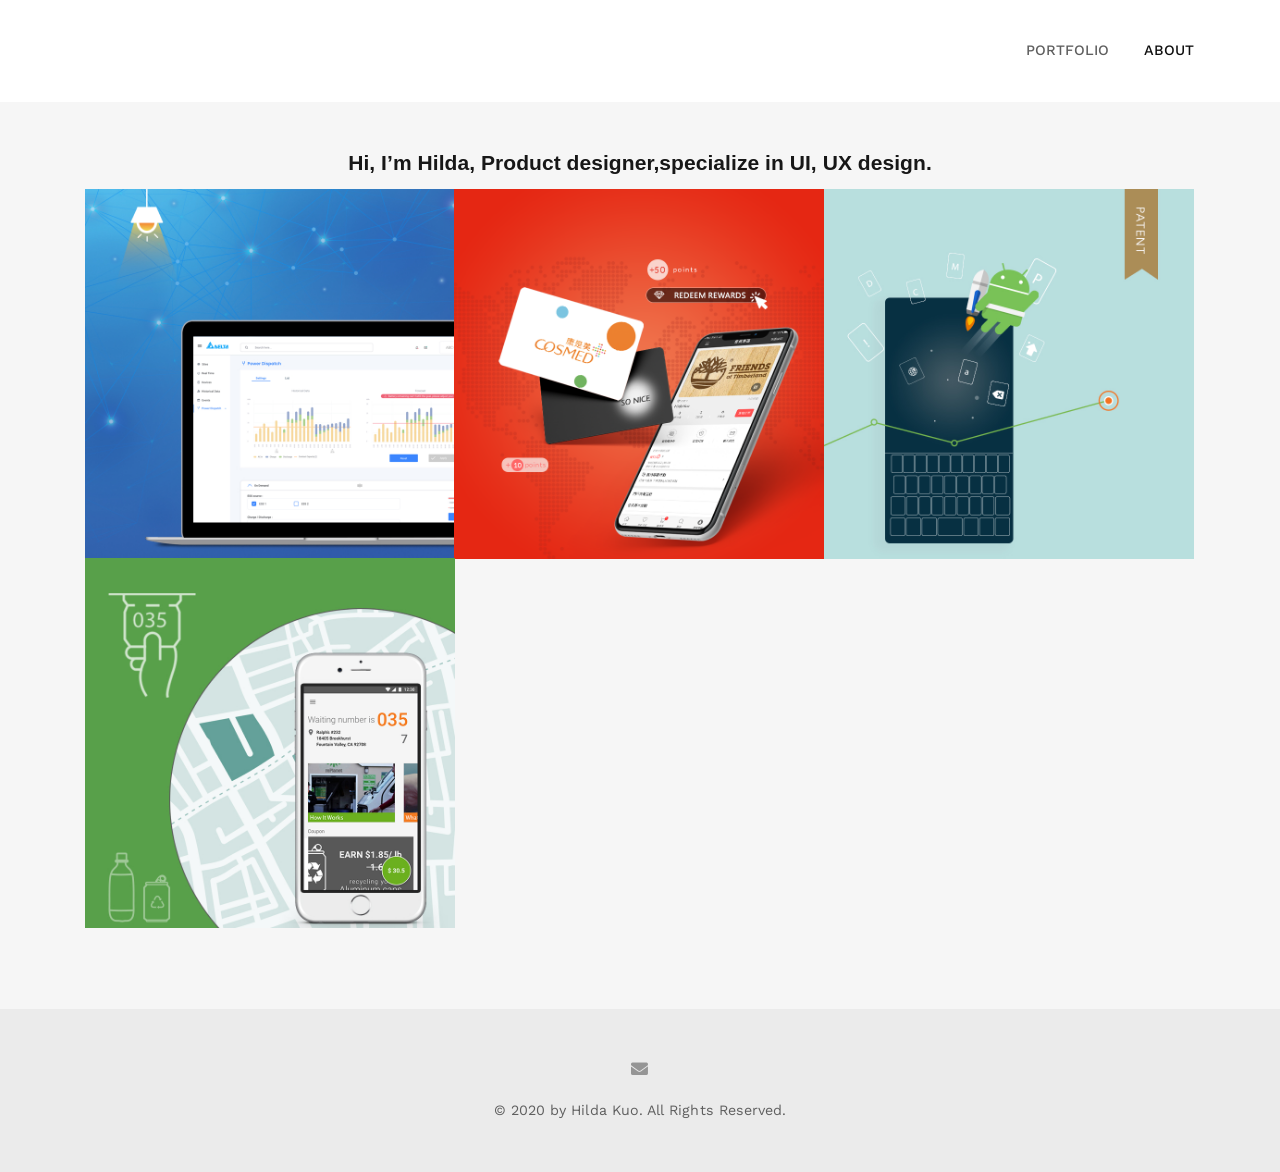
==== index.html @ 78ef5571 "updated" ====
<!DOCTYPE html>
<html lang="en">

<head>
    <meta charset="utf-8">
    <meta http-equiv="X-UA-Compatible" content="IE=edge">

<script data-ad-client="ca-pub-7846995763017431" async src="https://pagead2.googlesyndication.com/pagead/js/adsbygoogle.js"></script>

<title>Product Designer | HildaKuo</title>

    <meta name="keywords" content="portfolio, Design, UX, UI, Product">
    <meta name="author" content="nK">

 

    <meta name="viewport" content="width=device-width, initial-scale=1">

    <!-- START: Styles -->

    <!-- Google Fonts -->
    <link href="https://fonts.googleapis.com/css?family=Playfair+Display:400,400i,700,700i%7cWork+Sans:400,500,700" rel="stylesheet" type="text/css">
    
    <link rel="stylesheet" href="assets/css/combined.css">
<link rel="stylesheet" href="../assets/css/fontawesome/css/all.min.css">
    <!-- END: Styles -->
    <!-- Global site tag (gtag.js) - Google Analytics -->
<script async src="https://www.googletagmanager.com/gtag/js?id=G-35BEG2V17N"></script>
<script>
  window.dataLayer = window.dataLayer || [];
  function gtag(){dataLayer.push(arguments);}
  gtag('js', new Date());

  gtag('config', 'G-35BEG2V17N');
</script>

<script data-ad-client="ca-pub-7846995763017431" async src="https://pagead2.googlesyndication.com/pagead/js/adsbygoogle.js"></script>

</head>



<body>




    <header class="nk-header nk-header-opaque">
        <!--START: Navbar -->
  <nav class="nk-navbar nk-navbar-top">
    <div class="container">
      <div class="nk-nav-table"> <a href="../index.html" class="nk-nav-logo"> <img src="../assets/images/logo-light.svg" alt="" width="85" class="nk-nav-logo-onscroll"> 
        <!--   <img src="assets/images/logo.svg" alt="" width="85"> --> 
        </a>
        <ul class="nk-nav nk-nav-right hidden-md-down" data-nav-mobile="#nk-nav-mobile">
          <li> <a href="../index.html">PORTFOLIO</a> </li>
          <li class="active"> <a href="../about.html">ABOUT</a> </li>
        </ul>
        <ul class="nk-nav nk-nav-right nk-nav-icons">
          <li class="single-icon hidden-lg-up"> <a href="#" class="nk-navbar-full-toggle"> <span class="nk-icon-burger"> <span class="nk-t-1"></span> <span class="nk-t-2"></span> <span class="nk-t-3"></span> </span> </a> </li>
        </ul>
      </div>
    </div>
  </nav>
  <!-- END: Navbar --> 

    </header>




    <!--
    START: Navbar Mobile
-->
    <nav class="nk-navbar nk-navbar-full nk-navbar-align-center" id="nk-nav-mobile">
        <div class="nk-navbar-bg">
            <div class="bg-image" style="background-image: url('assets/images/bg-menu.jpg')"></div>
        </div>
        <div class="nk-nav-table">
            <div class="nk-nav-row">
                <div class="container">
                    <div class="nk-nav-header">

                        <div class="nk-nav-logo">
                            <a href="index.html" class="nk-nav-logo">
                                <img src="assets/images/logo-light.svg" alt="" width="85">
                            </a>
                        </div>

                        <div class="nk-nav-close nk-navbar-full-toggle">
                            <span class="nk-icon-close"></span>
                        </div>
                    </div>
                </div>
            </div>
            <div class="nk-nav-row-full nk-nav-row">
                <div class="nano">
                    <div class="nano-content">
                        <div class="nk-nav-table">
                            <div class="nk-nav-row nk-nav-row-full nk-nav-row-center nk-navbar-mobile-content">
                                <ul class="nk-nav">
                                    <!-- Here will be inserted menu from [data-mobile-menu="#nk-nav-mobile"] -->
                                </ul>
                            </div>
                        </div>
                    </div>
                </div>
            </div>
            <div class="nk-nav-row">
                <div class="container">
                    <div class="nk-nav-social">
                        <ul>
                           <li><a href="mailto:KuoHilda@gmail.com"><i class="fa fa-envelope"></i></a></li>
                        </ul>
                    </div>
                </div>
            </div>
        </div>
    </nav>
    <!-- END: Navbar Mobile -->


    <div class="nk-main">
		<div class="container">
            <!-- START: Filter 
   <div class="nk-pagination nk-pagination-nobg nk-pagination-center"> <a href="#nk-toggle-filter"> <span class="nk-icon-squares"></span> </a> </div>
    <ul class="nk-isotope-filter">
      <li class="active" data-filter="*">All</li>
      <li data-filter="UX">UX,UI</li>
      <li data-filter="Graphic">Graphic Design</li>
 
    </ul>
    END: Filter -->
			
			
    <br><br>
	<h4 class="align-center">Hi, I’m Hilda, Product designer,specialize in UI, UX design.</h4>
    <div class="nk-portfolio-list nk-isotope nk-isotope-3-cols">
      <div class="nk-isotope-item" data-filter="UX">
        <div class="nk-portfolio-item nk-portfolio-item-square nk-portfolio-item-info-style-1"> <a href="../ems.html" class="nk-portfolio-item-link"></a>
          <div class="nk-portfolio-item-image">
            <div style="background-image: url('assets/images/portfolio-7-sm.jpg');"></div>
          </div>
          <div class="nk-portfolio-item-info nk-portfolio-item-info-center text-xs-center">
            <div>
              <h2 class="portfolio-item-title h3">Energy Management System</h2>
              <div class="portfolio-item-category">UX, UI DESIGN</div>
            </div>
          </div>
        </div>
      </div>
      
    
                <div class="nk-isotope-item" data-filter="UX,UI">
                    <div class="nk-portfolio-item nk-portfolio-item-square nk-portfolio-item-info-style-1">
                        <a href="loyalty_program.html" class="nk-portfolio-item-link"></a>
                        <div class="nk-portfolio-item-image">
                            <div style="background-image: url('assets/images/LoyaltyProgram.png');"></div>
                        </div>
                        <div class="nk-portfolio-item-info nk-portfolio-item-info-center text-xs-center">
                            <div>
                                <h2 class="portfolio-item-title h3">Loyalty Program</h2>
                                <div class="portfolio-item-category">UX, UI DESIGN</div>
                            </div>
                        </div>
                    </div>
                </div>
      
      <!-- 
				<div class="nk-isotope-item" data-filter="Branding">
                    <div class="nk-portfolio-item nk-portfolio-item-square nk-portfolio-item-info-style-1">
                        <a href="portfolio-single.html" class="nk-portfolio-item-link"></a>
                        <div class="nk-portfolio-item-image">
                            <div style="background-image: url('assets/images/portfolio-5-sm.jpg');"></div>
                        </div>
                        <div class="nk-portfolio-item-info nk-portfolio-item-info-center text-xs-center">
                            <div>
                                <h2 class="portfolio-item-title h3">Minimal Bag</h2>
                                <div class="portfolio-item-category">Branding</div>
                            </div>
                        </div>
                    </div>
                </div>

--> 
      
      <!--
                <div class="nk-isotope-item" data-filter="Branding">
                    <div class="nk-portfolio-item nk-portfolio-item-square nk-portfolio-item-info-style-1">
                        <a href="portfolio-single.html" class="nk-portfolio-item-link"></a>
                        <div class="nk-portfolio-item-image">
                            <div style="background-image: url('assets/images/portfolio-2-sm.jpg');"></div>
                        </div>
                        <div class="nk-portfolio-item-info nk-portfolio-item-info-center text-xs-center">
                            <div>
                                <h2 class="portfolio-item-title h3">Business Card</h2>
                                <div class="portfolio-item-category">Branding</div>
                            </div>
                        </div>
                    </div>
                </div>

-->
      
      <div class="nk-isotope-item" data-filter="UX,UI">
        <div class="nk-portfolio-item nk-portfolio-item-square nk-portfolio-item-info-style-1"> <a href="../input.html" class="nk-portfolio-item-link"></a>
          <div class="nk-portfolio-item-image">
            <div style="background-image: url('assets/images/portfolio-9-sm.jpg');"></div>
          </div>
          <div class="nk-portfolio-item-info nk-portfolio-item-info-center text-xs-center">
            <div>
              <h2 class="portfolio-item-title h3">Virtual Keyboard Enhancement</h2>
              <div class="portfolio-item-category">UX RESEARCH</div>
            </div>
          </div>
        </div>
      </div>
      
      
		
      <div class="nk-isotope-item" data-filter="UX,UI">
        <div class="nk-portfolio-item nk-portfolio-item-square nk-portfolio-item-info-style-1"> <a href="../recycle.html" class="nk-portfolio-item-link"></a>
          <div class="nk-portfolio-item-image">
            <div style="background-image: url('assets/images/portfolio-8-sm.jpg');"></div>
          </div>
          <div class="nk-portfolio-item-info nk-portfolio-item-info-center text-xs-center">
            <div>
              <h2 class="portfolio-item-title h3">Recycling Experience Optimization</h2>
              <div class="portfolio-item-category">UX, UI Design</div>
            </div>
          </div>
        </div>
      </div>
		
		
      
     
                <div class="nk-isotope-item" data-filter="Graphic">
                    <div class="nk-portfolio-item nk-portfolio-item-square nk-portfolio-item-info-style-1">
                      
						<a href="emailmarketing.html" class="nk-portfolio-item-link"></a>
                        <div class="nk-portfolio-item-image">
                            <div style="background-image: url('assets/images/email_cover.png');"></div>
                        </div>
                        <div class="nk-portfolio-item-info nk-portfolio-item-info-center text-xs-center">
                            <div>
                            <h2 class="portfolio-item-title h3">Marketing</h2>
                             <div class="portfolio-item-category">e-mail Campaign</div>
                            </div>
                        </div>
                    </div>
                </div>

      
     
                <div class="nk-isotope-item" data-filter="Photography">
                    <div class="nk-portfolio-item nk-portfolio-item-square nk-portfolio-item-info-style-1">
                        <a href="homer.html" class="nk-portfolio-item-link"></a>
                        <div class="nk-portfolio-item-image">
                            <div style="background-image: url('assets/images/homer_cover.png');"></div>
                        </div>
                        <div class="nk-portfolio-item-info nk-portfolio-item-info-center text-xs-center">
                            <div>
                                <h2 class="portfolio-item-title h3">Printed Design</h2>
                                <div class="portfolio-item-category">Flyer Design</div>
                            </div>
                        </div>
                    </div>
                </div>
--> 
    </div>
    <div class="nk-gap-4"></div>
  </div>

	
        </div>





         <!--
    START: Footer
-->
        <footer class="nk-footer">


            <div class="nk-footer-cont">
                <div class="container text-xs-center">
                    <div class="nk-footer-social">
                        <ul>
                            <li><a href="mailto:KuoHilda@gmail.com"><i class="fa fa-envelope"></i></a></li>
                        </ul>
                    </div>

					
                    <div class="nk-footer-text">
                            <p>&copy; 2020 by Hilda Kuo. All Rights Reserved.  </p>
                    </div>
                </div>
            </div>
        </footer>
        <!-- END: Footer -->


    </div>




    <!-- START: Scripts -->

    <script src="assets/js/combined.js"></script>
    
    <!-- END: Scripts -->


</body>

</html>
---- assets/css/combined.css ----
@charset "UTF-8";
html {
  font-family: sans-serif;
  line-height: 1.15;
  -ms-text-size-adjust: 100%;
  -webkit-text-size-adjust: 100%
}
body {
  margin: 0
}
details, footer, header, main, menu, nav, section {
  display: block
}
progress, video {
  display: inline-block
}
progress {
  vertical-align: baseline
}
[hidden], template {
  display: none
}
a {
  background-color: transparent;
  -webkit-text-decoration-skip: objects
}
a:active, a:hover {
  outline-width: 0
}
b, strong {
  font-weight: inherit;
  font-weight: bolder
}
h1 {
  font-size: 2em;
  margin: .67em 0
}
img {
  border-style: none
}
svg:not(:root) {
  overflow: hidden
}
code {
  font-family: monospace, monospace;
  font-size: 1em
}
hr {
  box-sizing: content-box;
  height: 0;
  overflow: visible
}
button, input, optgroup, select, textarea {
  font: inherit;
  margin: 0
}
optgroup {
  font-weight: 700
}
button, input {
  overflow: visible
}
button, select {
  text-transform: none
}
[type=reset], [type=submit], button, html [type=button] {
  -webkit-appearance: button
}
[type=button]::-moz-focus-inner, [type=reset]::-moz-focus-inner, [type=submit]::-moz-focus-inner, button::-moz-focus-inner {
  border-style: none;
  padding: 0
}
[type=button]:-moz-focusring, [type=reset]:-moz-focusring, [type=submit]:-moz-focusring, button:-moz-focusring {
  outline: 1px dotted ButtonText
}
textarea {
  overflow: auto
}
[type=checkbox], [type=radio] {
  box-sizing: border-box;
  padding: 0
}
[type=number]::-webkit-inner-spin-button, [type=number]::-webkit-outer-spin-button {
  height: auto
}
[type=search] {
  -webkit-appearance: textfield;
  outline-offset: -2px
}
[type=search]::-webkit-search-cancel-button, [type=search]::-webkit-search-decoration {
  -webkit-appearance: none
}
::-webkit-input-placeholder {
  color: inherit;
  opacity: .54
}
::-webkit-file-upload-button {
  -webkit-appearance: button;
  font: inherit
}
@media print {
  *, :after, :before, :first-letter, blockquote:first-line, div:first-line, li:first-line, p:first-line {
    text-shadow: none !important;
    box-shadow: none !important
  }
  a, a:visited {
    text-decoration: underline
  }
  blockquote {
    border: 1px solid #999;
    page-break-inside: avoid
  }
  thead {
    display: table-header-group
  }
  img, tr {
    page-break-inside: avoid
  }
  h2, h3, p {
    orphans: 3;
    widows: 3
  }
  h2, h3 {
    page-break-after: avoid
  }
  .navbar {
    display: none
  }
  .tag {
    border: 1px solid #000
  }
  .table {
    border-collapse: collapse !important
  }
  .table td, .table th {
    background-color: #fff !important
  }
}
html {
  box-sizing: border-box
}
*, :after, :before {
  box-sizing: inherit
}
@-ms-viewport {
  width: device-width
}
html {
  font-size: 16px;
  -ms-overflow-style: scrollbar;
  -webkit-tap-highlight-color: transparent
}
body {
  font-family: -apple-system, BlinkMacSystemFont, Segoe UI, Roboto, Helvetica Neue, Arial, sans-serif;
  font-size: 1rem;
  font-weight: 400;
  line-height: 1.5;
  color: #373a3c;
  background-color: #fff
}
[tabindex="-1"]:focus {
  outline: 0 !important
}
h1, h2, h3, h4, h5, h6 {
  margin-top: 0;
  margin-bottom: .5rem
}
p {
  margin-top: 0
}
address, p {
  margin-bottom: 1rem
}
address {
  font-style: normal;
  line-height: inherit
}
ol, ul {
  margin-top: 0;
  margin-bottom: 1rem
}
ol ol, ol ul, ul ol, ul ul {
  margin-bottom: 0
}
dt {
  font-weight: 700
}
blockquote {
  margin: 0 0 1rem
}
a {
  color: #0275d8;
  text-decoration: none
}
a:focus, a:hover {
  color: #014c8c;
  text-decoration: underline
}
a:focus {
  outline: 5px auto -webkit-focus-ring-color;
  outline-offset: -2px
}
a:not([href]):not([tabindex]), a:not([href]):not([tabindex]):focus, a:not([href]):not([tabindex]):hover {
  color: inherit;
  text-decoration: none
}
a:not([href]):not([tabindex]):focus {
  outline: 0
}
img {
  vertical-align: middle
}
[role=button] {
  cursor: pointer
}
[role=button], a, area, button, input, label, select, textarea {
  -ms-touch-action: manipulation;
  touch-action: manipulation
}
table {
  border-collapse: collapse;
  background-color: transparent
}
caption {
  padding-top: .75rem;
  padding-bottom: .75rem;
  color: #818a91;
  caption-side: bottom
}
caption, th {
  text-align: left
}
label {
  display: inline-block;
  margin-bottom: .5rem
}
button:focus {
  outline: 1px dotted;
  outline: 5px auto -webkit-focus-ring-color
}
button, input, select, textarea {
  line-height: inherit
}
input[type=checkbox]:disabled, input[type=radio]:disabled {
  cursor: not-allowed
}
input[type=date], input[type=datetime-local], input[type=month], input[type=time] {
  -webkit-appearance: listbox
}
textarea {
  resize: vertical
}
input[type=search] {
  -webkit-appearance: none
}
[hidden] {
  display: none !important
}
.h1, .h2, .h3, .h4, .h5, .h6, h1, h2, h3, h4, h5, h6 {
  margin-bottom: .5rem;
  font-family: inherit;
  font-weight: 500;
  line-height: 1.1;
  color: inherit
}
.h1, h1 {
  font-size: 2.5rem
}
.h2, h2 {
  font-size: 2rem
}
.h3, h3 {
  font-size: 1.75rem
}
.h4, h4 {
  font-size: 1.5rem
}
.h5, h5 {
  font-size: 1.25rem
}
.h6, h6 {
  font-size: 1rem
}
.display-1 {
  font-size: 6rem;
  font-weight: 300
}
.display-2 {
  font-size: 5.5rem;
  font-weight: 300
}
.display-3 {
  font-size: 4.5rem;
  font-weight: 300
}
.display-4 {
  font-size: 0.5rem;
  font-weight: 150
}
hr {
  margin-top: 1rem;
  margin-bottom: 1rem;
  border: 0;
  border-top: 1px solid rgba(0, 0, 0, .1)
}
.list-inline {
  padding-left: 0;
  list-style: none
}
.list-inline-item {
  display: inline-block
}
.list-inline-item:not(:last-child) {
  margin-right: 5px
}
.blockquote {
  padding: .5rem 1rem;
  margin-bottom: 1rem;
  font-size: 1.25rem;
  border-left: .25rem solid #eceeef
}
.blockquote-footer {
  display: block;
  font-size: 80%;
  color: #818a91
}
.blockquote-footer:before {
  content: "\2014 \00A0"
}
.blockquote-reverse {
  padding-right: 1rem;
  padding-left: 0;
  text-align: right;
  border-right: .25rem solid #eceeef;
  border-left: 0
}
.blockquote-reverse .blockquote-footer:before {
  content: ""
}
.blockquote-reverse .blockquote-footer:after {
  content: "\00A0 \2014"
}
.carousel-inner > .carousel-item > a > img, .carousel-inner > .carousel-item > img, .img-fluid, .img-thumbnail {
  max-width: 100%;
  height: auto
}
.img-thumbnail {
  padding: .25rem;
  background-color: #fff;
  border: 1px solid #ddd;
  border-radius: .25rem;
  -webkit-transition: all .2s ease-in-out;
  transition: all .2s ease-in-out
}
code {
  font-family: Menlo, Monaco, Consolas, Liberation Mono, Courier New, monospace;
  padding: .2rem .4rem;
  font-size: 90%;
  color: #bd4147;
  background-color: #f7f7f9;
  border-radius: .25rem
}
.container {
  margin-left: auto;
  margin-right: auto;
  padding-right: 15px;
  padding-left: 15px
}
.container:after {
  content: "";
  display: table;
  clear: both
}
@media (min-width:576px) {
  .container {
    padding-right: 15px;
    padding-left: 15px
  }
}
@media (min-width:768px) {
  .container {
    padding-right: 15px;
    padding-left: 15px
  }
}
@media (min-width:992px) {
  .container {
    padding-right: 15px;
    padding-left: 15px
  }
}
@media (min-width:1200px) {
  .container {
    padding-right: 15px;
    padding-left: 15px
  }
}
@media (min-width:576px) {
  .container {
    width: 540px;
    max-width: 100%
  }
}
@media (min-width:768px) {
  .container {
    width: 720px;
    max-width: 100%
  }
}
@media (min-width:992px) {
  .container {
    width: 960px;
    max-width: 100%
  }
}
@media (min-width:1200px) {
  .container {
    width: 1140px;
    max-width: 100%
  }
}
.container-fluid {
  margin-left: auto;
  margin-right: auto;
  padding-right: 15px;
  padding-left: 15px
}
.container-fluid:after {
  content: "";
  display: table;
  clear: both
}
@media (min-width:576px) {
  .container-fluid {
    padding-right: 15px;
    padding-left: 15px
  }
}
@media (min-width:768px) {
  .container-fluid {
    padding-right: 15px;
    padding-left: 15px
  }
}
@media (min-width:992px) {
  .container-fluid {
    padding-right: 15px;
    padding-left: 15px
  }
}
@media (min-width:1200px) {
  .container-fluid {
    padding-right: 15px;
    padding-left: 15px
  }
}
.row {
  margin-right: -15px;
  margin-left: -15px
}
.row:after {
  content: "";
  display: table;
  clear: both
}
@media (min-width:576px) {
  .row {
    margin-right: -15px;
    margin-left: -15px
  }
}
@media (min-width:768px) {
  .row {
    margin-right: -15px;
    margin-left: -15px
  }
}
@media (min-width:992px) {
  .row {
    margin-right: -15px;
    margin-left: -15px
  }
}
@media (min-width:1200px) {
  .row {
    margin-right: -15px;
    margin-left: -15px
  }
}
.col-lg, .col-lg-1, .col-lg-2, .col-lg-3, .col-lg-4, .col-lg-5, .col-lg-6, .col-lg-7, .col-lg-8, .col-lg-9, .col-lg-10, .col-lg-11, .col-lg-12, .col-md, .col-md-1, .col-md-2, .col-md-3, .col-md-4, .col-md-5, .col-md-6, .col-md-7, .col-md-8, .col-md-9, .col-md-10, .col-md-11, .col-md-12, .col-sm, .col-sm-1, .col-sm-2, .col-sm-3, .col-sm-4, .col-sm-5, .col-sm-6, .col-sm-7, .col-sm-8, .col-sm-9, .col-sm-10, .col-sm-11, .col-sm-12, .col-xs, .col-xs-1, .col-xs-2, .col-xs-3, .col-xs-4, .col-xs-5, .col-xs-6, .col-xs-7, .col-xs-8, .col-xs-9, .col-xs-10, .col-xs-11, .col-xs-12 {
  position: relative;
  min-height: 1px;
  padding-right: 15px;
  padding-left: 15px
}
@media (min-width:576px) {
  .col-lg, .col-lg-1, .col-lg-2, .col-lg-3, .col-lg-4, .col-lg-5, .col-lg-6, .col-lg-7, .col-lg-8, .col-lg-9, .col-lg-10, .col-lg-11, .col-lg-12, .col-md, .col-md-1, .col-md-2, .col-md-3, .col-md-4, .col-md-5, .col-md-6, .col-md-7, .col-md-8, .col-md-9, .col-md-10, .col-md-11, .col-md-12, .col-sm, .col-sm-1, .col-sm-2, .col-sm-3, .col-sm-4, .col-sm-5, .col-sm-6, .col-sm-7, .col-sm-8, .col-sm-9, .col-sm-10, .col-sm-11, .col-sm-12, .col-xs, .col-xs-1, .col-xs-2, .col-xs-3, .col-xs-4, .col-xs-5, .col-xs-6, .col-xs-7, .col-xs-8, .col-xs-9, .col-xs-10, .col-xs-11, .col-xs-12 {
    padding-right: 15px;
    padding-left: 15px
  }
}
@media (min-width:768px) {
  .col-lg, .col-lg-1, .col-lg-2, .col-lg-3, .col-lg-4, .col-lg-5, .col-lg-6, .col-lg-7, .col-lg-8, .col-lg-9, .col-lg-10, .col-lg-11, .col-lg-12, .col-md, .col-md-1, .col-md-2, .col-md-3, .col-md-4, .col-md-5, .col-md-6, .col-md-7, .col-md-8, .col-md-9, .col-md-10, .col-md-11, .col-md-12, .col-sm, .col-sm-1, .col-sm-2, .col-sm-3, .col-sm-4, .col-sm-5, .col-sm-6, .col-sm-7, .col-sm-8, .col-sm-9, .col-sm-10, .col-sm-11, .col-sm-12, .col-xs, .col-xs-1, .col-xs-2, .col-xs-3, .col-xs-4, .col-xs-5, .col-xs-6, .col-xs-7, .col-xs-8, .col-xs-9, .col-xs-10, .col-xs-11, .col-xs-12 {
    padding-right: 15px;
    padding-left: 15px
  }
}
@media (min-width:992px) {
  .col-lg, .col-lg-1, .col-lg-2, .col-lg-3, .col-lg-4, .col-lg-5, .col-lg-6, .col-lg-7, .col-lg-8, .col-lg-9, .col-lg-10, .col-lg-11, .col-lg-12, .col-md, .col-md-1, .col-md-2, .col-md-3, .col-md-4, .col-md-5, .col-md-6, .col-md-7, .col-md-8, .col-md-9, .col-md-10, .col-md-11, .col-md-12, .col-sm, .col-sm-1, .col-sm-2, .col-sm-3, .col-sm-4, .col-sm-5, .col-sm-6, .col-sm-7, .col-sm-8, .col-sm-9, .col-sm-10, .col-sm-11, .col-sm-12, .col-xs, .col-xs-1, .col-xs-2, .col-xs-3, .col-xs-4, .col-xs-5, .col-xs-6, .col-xs-7, .col-xs-8, .col-xs-9, .col-xs-10, .col-xs-11, .col-xs-12 {
    padding-right: 15px;
    padding-left: 15px
  }
}
@media (min-width:1200px) {
  .col-lg, .col-lg-1, .col-lg-2, .col-lg-3, .col-lg-4, .col-lg-5, .col-lg-6, .col-lg-7, .col-lg-8, .col-lg-9, .col-lg-10, .col-lg-11, .col-lg-12, .col-md, .col-md-1, .col-md-2, .col-md-3, .col-md-4, .col-md-5, .col-md-6, .col-md-7, .col-md-8, .col-md-9, .col-md-10, .col-md-11, .col-md-12, .col-sm, .col-sm-1, .col-sm-2, .col-sm-3, .col-sm-4, .col-sm-5, .col-sm-6, .col-sm-7, .col-sm-8, .col-sm-9, .col-sm-10, .col-sm-11, .col-sm-12, .col-xs, .col-xs-1, .col-xs-2, .col-xs-3, .col-xs-4, .col-xs-5, .col-xs-6, .col-xs-7, .col-xs-8, .col-xs-9, .col-xs-10, .col-xs-11, .col-xs-12 {
    padding-right: 15px;
    padding-left: 15px
  }
}
.col-xs-1 {
  float: left;
  width: 8.333333%
}
.col-xs-2 {
  float: left;
  width: 16.666667%
}
.col-xs-3 {
  float: left;
  width: 25%
}
.col-xs-4 {
  float: left;
  width: 33.333333%
}
.col-xs-5 {
  float: left;
  width: 41.666667%
}
.col-xs-6 {
  float: left;
  width: 50%
}
.col-xs-7 {
  float: left;
  width: 58.333333%
}
.col-xs-8 {
  float: left;
  width: 66.666667%
}
.col-xs-9 {
  float: left;
  width: 75%
}
.col-xs-10 {
  float: left;
  width: 83.333333%
}
.col-xs-11 {
  float: left;
  width: 91.666667%
}
.col-xs-12 {
  float: left;
  width: 100%
}
.push-xs-0 {
  left: auto
}
.push-xs-1 {
  left: 8.333333%
}
.push-xs-2 {
  left: 16.666667%
}
.push-xs-3 {
  left: 25%
}
.push-xs-4 {
  left: 33.333333%
}
.push-xs-5 {
  left: 41.666667%
}
.push-xs-6 {
  left: 50%
}
.push-xs-7 {
  left: 58.333333%
}
.push-xs-8 {
  left: 66.666667%
}
.push-xs-9 {
  left: 75%
}
.push-xs-10 {
  left: 83.333333%
}
.push-xs-11 {
  left: 91.666667%
}
.push-xs-12 {
  left: 100%
}
.offset-xs-1 {
  margin-left: 8.333333%
}
.offset-xs-2 {
  margin-left: 16.666667%
}
.offset-xs-3 {
  margin-left: 25%
}
.offset-xs-4 {
  margin-left: 33.333333%
}
.offset-xs-5 {
  margin-left: 41.666667%
}
.offset-xs-6 {
  margin-left: 50%
}
.offset-xs-7 {
  margin-left: 58.333333%
}
.offset-xs-8 {
  margin-left: 66.666667%
}
.offset-xs-9 {
  margin-left: 75%
}
.offset-xs-10 {
  margin-left: 83.333333%
}
.offset-xs-11 {
  margin-left: 91.666667%
}
@media (min-width:576px) {
  .col-sm-1 {
    float: left;
    width: 8.333333%
  }
  .col-sm-2 {
    float: left;
    width: 16.666667%
  }
  .col-sm-3 {
    float: left;
    width: 25%
  }
  .col-sm-4 {
    float: left;
    width: 33.333333%
  }
  .col-sm-5 {
    float: left;
    width: 41.666667%
  }
  .col-sm-6 {
    float: left;
    width: 50%
  }
  .col-sm-7 {
    float: left;
    width: 58.333333%
  }
  .col-sm-8 {
    float: left;
    width: 66.666667%
  }
  .col-sm-9 {
    float: left;
    width: 75%
  }
  .col-sm-10 {
    float: left;
    width: 83.333333%
  }
  .col-sm-11 {
    float: left;
    width: 91.666667%
  }
  .col-sm-12 {
    float: left;
    width: 100%
  }
  .push-sm-0 {
    left: auto
  }
  .push-sm-1 {
    left: 8.333333%
  }
  .push-sm-2 {
    left: 16.666667%
  }
  .push-sm-3 {
    left: 25%
  }
  .push-sm-4 {
    left: 33.333333%
  }
  .push-sm-5 {
    left: 41.666667%
  }
  .push-sm-6 {
    left: 50%
  }
  .push-sm-7 {
    left: 58.333333%
  }
  .push-sm-8 {
    left: 66.666667%
  }
  .push-sm-9 {
    left: 75%
  }
  .push-sm-10 {
    left: 83.333333%
  }
  .push-sm-11 {
    left: 91.666667%
  }
  .push-sm-12 {
    left: 100%
  }
  .offset-sm-0 {
    margin-left: 0
  }
  .offset-sm-1 {
    margin-left: 8.333333%
  }
  .offset-sm-2 {
    margin-left: 16.666667%
  }
  .offset-sm-3 {
    margin-left: 25%
  }
  .offset-sm-4 {
    margin-left: 33.333333%
  }
  .offset-sm-5 {
    margin-left: 41.666667%
  }
  .offset-sm-6 {
    margin-left: 50%
  }
  .offset-sm-7 {
    margin-left: 58.333333%
  }
  .offset-sm-8 {
    margin-left: 66.666667%
  }
  .offset-sm-9 {
    margin-left: 75%
  }
  .offset-sm-10 {
    margin-left: 83.333333%
  }
  .offset-sm-11 {
    margin-left: 91.666667%
  }
}
@media (min-width:768px) {
  .col-md-1 {
    float: left;
    width: 8.333333%
  }
  .col-md-2 {
    float: left;
    width: 16.666667%
  }
  .col-md-3 {
    float: left;
    width: 25%
  }
  .col-md-4 {
    float: left;
    width: 33.333333%
  }
  .col-md-5 {
    float: left;
    width: 41.666667%
  }
  .col-md-6 {
    float: left;
    width: 50%
  }
  .col-md-7 {
    float: left;
    width: 58.333333%
  }
  .col-md-8 {
    float: left;
    width: 66.666667%
  }
  .col-md-9 {
    float: left;
    width: 75%
  }
  .col-md-10 {
    float: left;
    width: 83.333333%
  }
  .col-md-11 {
    float: left;
    width: 91.666667%
  }
  .col-md-12 {
    float: left;
    width: 100%
  }
  .push-md-0 {
    left: auto
  }
  .push-md-1 {
    left: 8.333333%
  }
  .push-md-2 {
    left: 16.666667%
  }
  .push-md-3 {
    left: 25%
  }
  .push-md-4 {
    left: 33.333333%
  }
  .push-md-5 {
    left: 41.666667%
  }
  .push-md-6 {
    left: 50%
  }
  .push-md-7 {
    left: 58.333333%
  }
  .push-md-8 {
    left: 66.666667%
  }
  .push-md-9 {
    left: 75%
  }
  .push-md-10 {
    left: 83.333333%
  }
  .push-md-11 {
    left: 91.666667%
  }
  .push-md-12 {
    left: 100%
  }
  .offset-md-0 {
    margin-left: 0
  }
  .offset-md-1 {
    margin-left: 8.333333%
  }
  .offset-md-2 {
    margin-left: 16.666667%
  }
  .offset-md-3 {
    margin-left: 25%
  }
  .offset-md-4 {
    margin-left: 33.333333%
  }
  .offset-md-5 {
    margin-left: 41.666667%
  }
  .offset-md-6 {
    margin-left: 50%
  }
  .offset-md-7 {
    margin-left: 58.333333%
  }
  .offset-md-8 {
    margin-left: 66.666667%
  }
  .offset-md-9 {
    margin-left: 75%
  }
  .offset-md-10 {
    margin-left: 83.333333%
  }
  .offset-md-11 {
    margin-left: 91.666667%
  }
}
@media (min-width:992px) {
  .col-lg-1 {
    float: left;
    width: 8.333333%
  }
  .col-lg-2 {
    float: left;
    width: 16.666667%
  }
  .col-lg-3 {
    float: left;
    width: 25%
  }
  .col-lg-4 {
    float: left;
    width: 33.333333%
  }
  .col-lg-5 {
    float: left;
    width: 41.666667%
  }
  .col-lg-6 {
    float: left;
    width: 50%
  }
  .col-lg-7 {
    float: left;
    width: 58.333333%
  }
  .col-lg-8 {
    float: left;
    width: 66.666667%
  }
  .col-lg-9 {
    float: left;
    width: 75%
  }
  .col-lg-10 {
    float: left;
    width: 83.333333%
  }
  .col-lg-11 {
    float: left;
    width: 91.666667%
  }
  .col-lg-12 {
    float: left;
    width: 100%
  }
  .push-lg-0 {
    left: auto
  }
  .push-lg-1 {
    left: 8.333333%
  }
  .push-lg-2 {
    left: 16.666667%
  }
  .push-lg-3 {
    left: 25%
  }
  .push-lg-4 {
    left: 33.333333%
  }
  .push-lg-5 {
    left: 41.666667%
  }
  .push-lg-6 {
    left: 50%
  }
  .push-lg-7 {
    left: 58.333333%
  }
  .push-lg-8 {
    left: 66.666667%
  }
  .push-lg-9 {
    left: 75%
  }
  .push-lg-10 {
    left: 83.333333%
  }
  .push-lg-11 {
    left: 91.666667%
  }
  .push-lg-12 {
    left: 100%
  }
  .offset-lg-0 {
    margin-left: 0
  }
  .offset-lg-1 {
    margin-left: 8.333333%
  }
  .offset-lg-2 {
    margin-left: 16.666667%
  }
  .offset-lg-3 {
    margin-left: 25%
  }
  .offset-lg-4 {
    margin-left: 33.333333%
  }
  .offset-lg-5 {
    margin-left: 41.666667%
  }
  .offset-lg-6 {
    margin-left: 50%
  }
  .offset-lg-7 {
    margin-left: 58.333333%
  }
  .offset-lg-8 {
    margin-left: 66.666667%
  }
  .offset-lg-9 {
    margin-left: 75%
  }
  .offset-lg-10 {
    margin-left: 83.333333%
  }
  .offset-lg-11 {
    margin-left: 91.666667%
  }
}
.table {
  width: 100%;
  max-width: 100%;
  margin-bottom: 1rem
}
.table td, .table th {
  padding: .75rem;
  vertical-align: top;
  border-top: 1px solid #eceeef
}
.table thead th {
  vertical-align: bottom;
  border-bottom: 2px solid #eceeef
}
.table tbody + tbody {
  border-top: 2px solid #eceeef
}
.table .table {
  background-color: #fff
}
.table-sm td, .table-sm th {
  padding: .3rem
}
.table-active, .table-active > td, .table-active > th, .table-hover .table-active:hover, .table-hover .table-active:hover > td, .table-hover .table-active:hover > th, .table-hover tbody tr:hover {
  background-color: rgba(0, 0, 0, .075)
}
.table-success, .table-success > td, .table-success > th {
  background-color: #dff0d8
}
.table-hover .table-success:hover, .table-hover .table-success:hover > td, .table-hover .table-success:hover > th {
  background-color: #d0e9c6
}
.table-info, .table-info > td, .table-info > th {
  background-color: #d9edf7
}
.table-hover .table-info:hover, .table-hover .table-info:hover > td, .table-hover .table-info:hover > th {
  background-color: #c4e3f3
}
.thead-default th {
  color: #55595c;
  background-color: #eceeef
}
.table-reflow thead {
  float: left
}
.table-reflow tbody {
  display: block;
  white-space: nowrap
}
.table-reflow td, .table-reflow th {
  border-top: 1px solid #eceeef;
  border-left: 1px solid #eceeef
}
.table-reflow td:last-child, .table-reflow th:last-child {
  border-right: 1px solid #eceeef
}
.table-reflow tbody:last-child tr:last-child td, .table-reflow tbody:last-child tr:last-child th, .table-reflow tfoot:last-child tr:last-child td, .table-reflow tfoot:last-child tr:last-child th, .table-reflow thead:last-child tr:last-child td, .table-reflow thead:last-child tr:last-child th {
  border-bottom: 1px solid #eceeef
}
.table-reflow tr {
  float: left
}
.table-reflow tr td, .table-reflow tr th {
  display: block !important;
  border: 1px solid #eceeef
}
.form-control {
  display: block;
  width: 100%;
  padding: .5rem .75rem;
  font-size: 1rem;
  line-height: 1.25;
  color: #55595c;
  background-color: #fff;
  background-image: none;
  background-clip: padding-box;
  border: 1px solid rgba(0, 0, 0, .15);
  border-radius: .25rem
}
.form-control::-ms-expand {
  background-color: transparent;
  border: 0
}
.form-control:focus {
  color: #55595c;
  background-color: #fff;
  border-color: #66afe9;
  outline: 0
}
.form-control::-webkit-input-placeholder {
  color: #999;
  opacity: 1
}
.form-control::-moz-placeholder {
  color: #999;
  opacity: 1
}
.form-control:-ms-input-placeholder {
  color: #999;
  opacity: 1
}
.form-control::placeholder {
  color: #999;
  opacity: 1
}
.form-control:disabled, .form-control[readonly] {
  background-color: #eceeef;
  opacity: 1
}
.form-control:disabled {
  cursor: not-allowed
}
select.form-control:not([size]):not([multiple]) {
  height: calc(2.5rem - 2px)
}
select.form-control:focus::-ms-value {
  color: #55595c;
  background-color: #fff
}
.form-control-file, .form-control-range {
  display: block
}
.col-form-label {
  padding-top: .5rem;
  padding-bottom: .5rem;
  margin-bottom: 0
}
.col-form-label-lg {
  padding-top: .75rem;
  padding-bottom: .75rem;
  font-size: 1.25rem
}
.col-form-label-sm {
  padding-top: .25rem;
  padding-bottom: .25rem;
  font-size: .875rem
}
.form-control-static {
  padding-top: .5rem;
  padding-bottom: .5rem;
  line-height: 1.25;
  border: solid transparent;
  border-width: 1px 0
}
.form-control-static.form-control-lg, .form-control-static.form-control-sm {
  padding-right: 0;
  padding-left: 0
}
.form-control-sm {
  padding: .25rem .5rem;
  font-size: .875rem;
  border-radius: .2rem
}
select.form-control-sm:not([size]):not([multiple]) {
  height: 1.8125rem
}
.form-control-lg {
  padding: .75rem 1.5rem;
  font-size: 1.25rem;
  border-radius: .3rem
}
select.form-control-lg:not([size]):not([multiple]) {
  height: 3.166667rem
}
.form-text {
  display: block;
  margin-top: .25rem
}
.form-check {
  position: relative;
  display: block;
  margin-bottom: .75rem
}
.form-check + .form-check {
  margin-top: -.25rem
}
.form-check.disabled .form-check-label {
  color: #818a91;
  cursor: not-allowed
}
.form-check-label {
  padding-left: 1.25rem;
  margin-bottom: 0;
  cursor: pointer
}
.form-check-input {
  position: absolute;
  margin-top: .25rem;
  margin-left: -1.25rem
}
.form-check-input:only-child {
  position: static
}
.form-check-inline {
  position: relative;
  display: inline-block;
  padding-left: 1.25rem;
  margin-bottom: 0;
  vertical-align: middle;
  cursor: pointer
}
.form-check-inline + .form-check-inline {
  margin-left: .75rem
}
.form-check-inline.disabled {
  color: #818a91;
  cursor: not-allowed
}
.form-control-success {
  padding-right: 2.25rem;
  background-repeat: no-repeat;
  background-position: center right .625rem;
  background-size: 1.25rem 1.25rem
}
.has-success .col-form-label, .has-success .form-check-inline, .has-success .form-check-label, .has-success .form-control-label {
  color: #5cb85c
}
.has-success .form-control {
  border-color: #5cb85c
}
.has-success .form-control-success {
  background-image: url("data:image/svg+xml;charset=utf8,%3Csvg xmlns='http://www.w3.org/2000/svg' viewBox='0 0 8 8'%3E%3Cpath fill='%235cb85c' d='M2.3 6.73L.6 4.53c-.4-1.04.46-1.4 1.1-.8l1.1 1.4 3.4-3.8c.6-.63 1.6-.27 1.2.7l-4 4.6c-.43.5-.8.4-1.1.1z'/%3E%3C/svg%3E")
}
@media (min-width:576px) {
  .form-inline .form-control {
    display: inline-block;
    width: auto;
    vertical-align: middle
  }
  .form-inline .form-control-static {
    display: inline-block
  }
  .form-inline .form-check, .form-inline .form-control-label {
    margin-bottom: 0;
    vertical-align: middle
  }
  .form-inline .form-check {
    display: inline-block;
    margin-top: 0
  }
  .form-inline .form-check-label {
    padding-left: 0
  }
  .form-inline .form-check-input {
    position: relative;
    margin-left: 0
  }
}
.btn {
  display: inline-block;
  font-weight: 400;
  line-height: 1.25;
  text-align: center;
  white-space: nowrap;
  vertical-align: middle;
  cursor: pointer;
  -webkit-user-select: none;
  -moz-user-select: none;
  -ms-user-select: none;
  user-select: none;
  border: 1px solid transparent;
  padding: .5rem 1rem;
  font-size: 1rem;
  border-radius: .25rem
}
.btn.active.focus, .btn.active:focus, .btn.focus, .btn:active.focus, .btn:active:focus, .btn:focus {
  outline: 5px auto -webkit-focus-ring-color;
  outline-offset: -2px
}
.btn.focus, .btn:focus, .btn:hover {
  text-decoration: none
}
.btn.active, .btn:active {
  background-image: none;
  outline: 0
}
.btn.disabled, .btn:disabled {
  cursor: not-allowed;
  opacity: .65
}
a.btn.disabled {
  pointer-events: none
}
.btn-info {
  color: #fff;
  background-color: #5bc0de;
  border-color: #5bc0de
}
.btn-info.focus, .btn-info:focus, .btn-info:hover {
  color: #fff;
  background-color: #31b0d5;
  border-color: #2aabd2
}
.btn-info.active, .btn-info:active, .open > .btn-info.dropdown-toggle {
  color: #fff;
  background-color: #31b0d5;
  border-color: #2aabd2;
  background-image: none
}
.btn-info.active.focus, .btn-info.active:focus, .btn-info.active:hover, .btn-info:active.focus, .btn-info:active:focus, .btn-info:active:hover, .open > .btn-info.dropdown-toggle.focus, .open > .btn-info.dropdown-toggle:focus, .open > .btn-info.dropdown-toggle:hover {
  color: #fff;
  background-color: #269abc;
  border-color: #1f7e9a
}
.btn-info.disabled.focus, .btn-info.disabled:focus, .btn-info.disabled:hover, .btn-info:disabled.focus, .btn-info:disabled:focus, .btn-info:disabled:hover {
  background-color: #5bc0de;
  border-color: #5bc0de
}
.btn-success {
  color: #fff;
  background-color: #5cb85c;
  border-color: #5cb85c
}
.btn-success.focus, .btn-success:focus, .btn-success:hover {
  color: #fff;
  background-color: #449d44;
  border-color: #419641
}
.btn-success.active, .btn-success:active, .open > .btn-success.dropdown-toggle {
  color: #fff;
  background-color: #449d44;
  border-color: #419641;
  background-image: none
}
.btn-success.active.focus, .btn-success.active:focus, .btn-success.active:hover, .btn-success:active.focus, .btn-success:active:focus, .btn-success:active:hover, .open > .btn-success.dropdown-toggle.focus, .open > .btn-success.dropdown-toggle:focus, .open > .btn-success.dropdown-toggle:hover {
  color: #fff;
  background-color: #398439;
  border-color: #2d672d
}
.btn-success.disabled.focus, .btn-success.disabled:focus, .btn-success.disabled:hover, .btn-success:disabled.focus, .btn-success:disabled:focus, .btn-success:disabled:hover {
  background-color: #5cb85c;
  border-color: #5cb85c
}
.btn-link {
  font-weight: 400;
  color: #0275d8;
  border-radius: 0
}
.btn-link, .btn-link.active, .btn-link:active, .btn-link:disabled {
  background-color: transparent
}
.btn-link, .btn-link:active, .btn-link:focus, .btn-link:hover {
  border-color: transparent
}
.btn-link:focus, .btn-link:hover {
  color: #014c8c;
  text-decoration: underline;
  background-color: transparent
}
.btn-link:disabled:focus, .btn-link:disabled:hover {
  color: #818a91;
  text-decoration: none
}
.btn-lg {
  padding: .75rem 1.5rem;
  font-size: 1.25rem;
  border-radius: .3rem
}
.btn-sm {
  padding: .25rem .5rem;
  font-size: .875rem;
  border-radius: .2rem
}
.btn-block {
  display: block;
  width: 100%
}
.btn-block + .btn-block {
  margin-top: .5rem
}
input[type=button].btn-block, input[type=reset].btn-block, input[type=submit].btn-block {
  width: 100%
}
.fade {
  opacity: 0;
  -webkit-transition: opacity .15s linear;
  transition: opacity .15s linear
}
.fade.active {
  opacity: 1
}
.collapse {
  display: none
}
.collapse.active {
  display: block
}
tr.collapse.active {
  display: table-row
}
tbody.collapse.active {
  display: table-row-group
}
.collapsing {
  height: 0;
  overflow: hidden;
  -webkit-transition-timing-function: ease;
  transition-timing-function: ease;
  -webkit-transition-duration: .35s;
  transition-duration: .35s;
  -webkit-transition-property: height;
  transition-property: height
}
.collapsing, .dropdown {
  position: relative
}
.dropdown-toggle:after {
  display: inline-block;
  width: 0;
  height: 0;
  margin-left: .3em;
  vertical-align: middle;
  content: "";
  border-top: .3em solid;
  border-right: .3em solid transparent;
  border-left: .3em solid transparent
}
.dropdown-toggle:focus {
  outline: 0
}
.dropdown-menu {
  position: absolute;
  top: 100%;
  left: 0;
  z-index: 1000;
  display: none;
  float: left;
  min-width: 10rem;
  padding: .5rem 0;
  margin: .125rem 0 0;
  font-size: 1rem;
  color: #373a3c;
  text-align: left;
  list-style: none;
  background-color: #fff;
  background-clip: padding-box;
  border: 1px solid rgba(0, 0, 0, .15);
  border-radius: .25rem
}
.dropdown-item {
  display: block;
  width: 100%;
  padding: 3px 1.5rem;
  clear: both;
  font-weight: 400;
  color: #373a3c;
  text-align: inherit;
  white-space: nowrap;
  background: 0 0;
  border: 0
}
.dropdown-item:focus, .dropdown-item:hover {
  color: #2b2d2f;
  text-decoration: none;
  background-color: #f5f5f5
}
.dropdown-item.active, .dropdown-item.active:focus, .dropdown-item.active:hover {
  color: #fff;
  text-decoration: none;
  background-color: #0275d8;
  outline: 0
}
.dropdown-item.disabled, .dropdown-item.disabled:focus, .dropdown-item.disabled:hover {
  color: #818a91
}
.dropdown-item.disabled:focus, .dropdown-item.disabled:hover {
  text-decoration: none;
  cursor: not-allowed;
  background-color: transparent;
  background-image: none;
  filter: "progid:DXImageTransform.Microsoft.gradient(enabled = false)"
}
.active > .dropdown-menu {
  display: block
}
.active > a {
  outline: 0
}
.dropdown-menu-right {
  right: 0;
  left: auto
}
.dropdown-menu-left {
  right: auto;
  left: 0
}
.dropdown-header {
  display: block;
  padding: .5rem 1.5rem;
  margin-bottom: 0;
  font-size: .875rem;
  color: #818a91;
  white-space: nowrap
}
.dropdown-backdrop {
  position: fixed;
  top: 0;
  right: 0;
  bottom: 0;
  left: 0;
  z-index: 990
}
.navbar-fixed-bottom .dropdown .dropdown-menu {
  top: auto;
  bottom: 100%;
  margin-bottom: .125rem
}
.btn + .dropdown-toggle-split {
  padding-right: .75rem;
  padding-left: .75rem
}
.btn + .dropdown-toggle-split:after {
  margin-left: 0
}
.btn-sm + .dropdown-toggle-split {
  padding-right: .375rem;
  padding-left: .375rem
}
.btn-lg + .dropdown-toggle-split {
  padding-right: 1.125rem;
  padding-left: 1.125rem
}
[data-toggle=buttons] > .btn input[type=checkbox], [data-toggle=buttons] > .btn input[type=radio] {
  position: absolute;
  clip: rect(0, 0, 0, 0);
  pointer-events: none
}
.nav {
  padding-left: 0;
  margin-bottom: 0;
  list-style: none
}
.nav-link {
  display: inline-block
}
.nav-link:focus, .nav-link:hover {
  text-decoration: none
}
.nav-link.disabled {
  color: #818a91
}
.nav-link.disabled, .nav-link.disabled:focus, .nav-link.disabled:hover {
  color: #818a91;
  cursor: not-allowed;
  background-color: transparent
}
.nav-inline .nav-item {
  display: inline-block
}
.nav-inline .nav-item + .nav-item, .nav-inline .nav-link + .nav-link {
  margin-left: 1rem
}
.tab-content > .tab-pane {
  display: none
}
.tab-content > .active {
  display: block
}
.navbar {
  position: relative;
  padding: .5rem 1rem
}
.navbar:after {
  content: "";
  display: table;
  clear: both
}
@media (min-width:576px) {
  .navbar {
    border-radius: .25rem
  }
}
.navbar-full {
  z-index: 1000
}
@media (min-width:576px) {
  .navbar-full {
    border-radius: 0
  }
}
.navbar-fixed-bottom, .navbar-fixed-top {
  position: fixed;
  right: 0;
  left: 0;
  z-index: 1030
}
@media (min-width:576px) {
  .navbar-fixed-bottom, .navbar-fixed-top {
    border-radius: 0
  }
}
.navbar-fixed-top {
  top: 0
}
.navbar-fixed-bottom {
  bottom: 0
}
.navbar-sticky-top {
  position: -webkit-sticky;
  position: sticky;
  top: 0;
  z-index: 1030;
  width: 100%
}
@media (min-width:576px) {
  .navbar-sticky-top {
    border-radius: 0
  }
}
.navbar-text {
  display: inline-block;
  padding-top: .425rem;
  padding-bottom: .425rem
}
.navbar-nav .nav-item {
  float: left
}
.navbar-nav .nav-link {
  display: block;
  padding-top: .425rem;
  padding-bottom: .425rem
}
.navbar-nav .nav-item + .nav-item, .navbar-nav .nav-link + .nav-link {
  margin-left: 1rem
}
.navbar-light .navbar-nav .nav-link {
  color: rgba(0, 0, 0, .5)
}
.navbar-light .navbar-nav .nav-link:focus, .navbar-light .navbar-nav .nav-link:hover {
  color: rgba(0, 0, 0, .7)
}
.navbar-light .navbar-nav .active > .nav-link, .navbar-light .navbar-nav .active > .nav-link:focus, .navbar-light .navbar-nav .active > .nav-link:hover, .navbar-light .navbar-nav .nav-link.active, .navbar-light .navbar-nav .nav-link.active:focus, .navbar-light .navbar-nav .nav-link.active:hover, .navbar-light .navbar-nav .nav-link.open, .navbar-light .navbar-nav .nav-link.open:focus, .navbar-light .navbar-nav .nav-link.open:hover, .navbar-light .navbar-nav .open > .nav-link, .navbar-light .navbar-nav .open > .nav-link:focus, .navbar-light .navbar-nav .open > .nav-link:hover {
  color: rgba(0, 0, 0, .9)
}
.carousel-control:focus, .carousel-control:hover {
  color: #fff;
  text-decoration: none;
  outline: 0;
  opacity: .9
}
.carousel-control .icon-next, .carousel-control .icon-prev {
  position: absolute;
  top: 50%;
  z-index: 5;
  display: inline-block;
  width: 20px;
  height: 20px;
  margin-top: -10px;
  font-family: serif;
  line-height: 1
}
.carousel-control .icon-prev {
  left: 50%;
  margin-left: -10px
}
.carousel-control .icon-next {
  right: 50%;
  margin-right: -10px
}
.carousel-control .icon-prev:before {
  content: "\2039"
}
.carousel-control .icon-next:before {
  content: "\203a"
}
.carousel-indicators {
  position: absolute;
  bottom: 10px;
  left: 50%;
  z-index: 15;
  width: 60%;
  padding-left: 0;
  margin-left: -30%;
  text-align: center;
  list-style: none
}
.carousel-indicators li {
  display: inline-block;
  width: 10px;
  height: 10px;
  margin: 1px;
  text-indent: -999px;
  cursor: pointer;
  background-color: transparent;
  border: 1px solid #fff;
  border-radius: 10px
}
.carousel-indicators .active {
  width: 12px;
  height: 12px;
  margin: 0;
  background-color: #fff
}
.carousel-caption {
  position: absolute;
  right: 15%;
  bottom: 20px;
  left: 15%;
  z-index: 10;
  padding-top: 20px;
  padding-bottom: 20px;
  color: #fff;
  text-align: center;
  text-shadow: 0 1px 2px rgba(0, 0, 0, .6)
}
.carousel-caption .btn {
  text-shadow: none
}
@media (min-width:576px) {
  .carousel-control .icon-next, .carousel-control .icon-prev {
    width: 30px;
    height: 30px;
    margin-top: -15px;
    font-size: 30px
  }
  .carousel-control .icon-prev {
    margin-left: -15px
  }
  .carousel-control .icon-next {
    margin-right: -15px
  }
  .carousel-caption {
    right: 20%;
    left: 20%;
    padding-bottom: 30px
  }
  .carousel-indicators {
    bottom: 20px
  }
}
.align-top {
  vertical-align: top !important
}
.align-middle {
  vertical-align: middle !important
}
.align-bottom {
  vertical-align: bottom !important
}
.align-text-bottom {
  vertical-align: text-bottom !important
}
.align-text-top {
  vertical-align: text-top !important
}
.bg-success {
  background-color: #5cb85c !important
}
a.bg-success:focus, a.bg-success:hover {
  background-color: #449d44 !important
}
.bg-info {
  background-color: #5bc0de !important
}
a.bg-info:focus, a.bg-info:hover {
  background-color: #31b0d5 !important
}
.d-none {
  display: none !important
}
.d-inline {
  display: inline !important
}
.d-inline-block {
  display: inline-block !important
}
.d-block {
  display: block !important
}
.d-table {
  display: table !important
}
.d-table-cell {
  display: table-cell !important
}
@media (min-width:576px) and (min-width:576px) {
  .d-sm-none {
    display: none !important
  }
  .d-sm-inline {
    display: inline !important
  }
  .d-sm-inline-block {
    display: inline-block !important
  }
  .d-sm-block {
    display: block !important
  }
  .d-sm-table {
    display: table !important
  }
  .d-sm-table-cell {
    display: table-cell !important
  }
}
@media (min-width:768px) and (min-width:768px) {
  .d-md-none {
    display: none !important
  }
  .d-md-inline {
    display: inline !important
  }
  .d-md-inline-block {
    display: inline-block !important
  }
  .d-md-block {
    display: block !important
  }
  .d-md-table {
    display: table !important
  }
  .d-md-table-cell {
    display: table-cell !important
  }
}
@media (min-width:992px) and (min-width:992px) {
  .d-lg-none {
    display: none !important
  }
  .d-lg-inline {
    display: inline !important
  }
  .d-lg-inline-block {
    display: inline-block !important
  }
  .d-lg-block {
    display: block !important
  }
  .d-lg-table {
    display: table !important
  }
  .d-lg-table-cell {
    display: table-cell !important
  }
}
.float-left {
  float: left !important
}
.float-right {
  float: right !important
}
.float-none {
  float: none !important
}
@media (min-width:576px) and (min-width:576px) {
  .float-sm-left {
    float: left !important
  }
  .float-sm-right {
    float: right !important
  }
  .float-sm-none {
    float: none !important
  }
}
@media (min-width:768px) and (min-width:768px) {
  .float-md-left {
    float: left !important
  }
  .float-md-right {
    float: right !important
  }
  .float-md-none {
    float: none !important
  }
}
@media (min-width:992px) and (min-width:992px) {
  .float-lg-left {
    float: left !important
  }
  .float-lg-right {
    float: right !important
  }
  .float-lg-none {
    float: none !important
  }
}
.w-100 {
  width: 100% !important
}
.h-100 {
  height: 100% !important
}
.my-0 {
  margin-top: 0 !important;
  margin-bottom: 0 !important
}
.m-1 {
  margin: .25rem !important
}
.mt-1 {
  margin-top: .25rem !important
}
.mb-1, .my-1 {
  margin-bottom: .25rem !important
}
.my-1 {
  margin-top: .25rem !important
}
.m-2 {
  margin: .5rem !important
}
.mt-2 {
  margin-top: .5rem !important
}
.mb-2, .my-2 {
  margin-bottom: .5rem !important
}
.my-2 {
  margin-top: .5rem !important
}
.m-3 {
  margin: 1rem !important
}
.mt-3 {
  margin-top: 1rem !important
}
.mb-3, .my-3 {
  margin-bottom: 1rem !important
}
.my-3 {
  margin-top: 1rem !important
}
.m-4 {
  margin: 1.5rem !important
}
.mt-4 {
  margin-top: 1.5rem !important
}
.mb-4, .my-4 {
  margin-bottom: 1.5rem !important
}
.my-4 {
  margin-top: 1.5rem !important
}
.m-5 {
  margin: 3rem !important
}
.mt-5 {
  margin-top: 3rem !important
}
.mb-5, .my-5 {
  margin-bottom: 3rem !important
}
.my-5 {
  margin-top: 3rem !important
}
.px-0 {
  padding-right: 0 !important;
  padding-left: 0 !important
}
.py-0 {
  padding-top: 0 !important;
  padding-bottom: 0 !important
}
.p-1 {
  padding: .25rem !important
}
.pt-1 {
  padding-top: .25rem !important
}
.pr-1 {
  padding-right: .25rem !important
}
.pl-1, .px-1 {
  padding-left: .25rem !important
}
.px-1 {
  padding-right: .25rem !important
}
.py-1 {
  padding-top: .25rem !important;
  padding-bottom: .25rem !important
}
.p-2 {
  padding: .5rem !important
}
.pt-2 {
  padding-top: .5rem !important
}
.pr-2 {
  padding-right: .5rem !important
}
.pl-2, .px-2 {
  padding-left: .5rem !important
}
.px-2 {
  padding-right: .5rem !important
}
.py-2 {
  padding-top: .5rem !important;
  padding-bottom: .5rem !important
}
.p-3 {
  padding: 1rem !important
}
.pt-3 {
  padding-top: 1rem !important
}
.pr-3 {
  padding-right: 1rem !important
}
.pl-3, .px-3 {
  padding-left: 1rem !important
}
.px-3 {
  padding-right: 1rem !important
}
.py-3 {
  padding-top: 1rem !important;
  padding-bottom: 1rem !important
}
.p-4 {
  padding: 1.5rem !important
}
.pt-4 {
  padding-top: 1.5rem !important
}
.pr-4 {
  padding-right: 1.5rem !important
}
.pl-4, .px-4 {
  padding-left: 1.5rem !important
}
.px-4 {
  padding-right: 1.5rem !important
}
.py-4 {
  padding-top: 1.5rem !important;
  padding-bottom: 1.5rem !important
}
.p-5 {
  padding: 3rem !important
}
.pt-5 {
  padding-top: 3rem !important
}
.pr-5 {
  padding-right: 3rem !important
}
.pl-5, .px-5 {
  padding-left: 3rem !important
}
.px-5 {
  padding-right: 3rem !important
}
.py-5 {
  padding-top: 3rem !important;
  padding-bottom: 3rem !important
}
@media (min-width:576px) and (min-width:576px) {
  .m-sm-0 {
    margin: 0 !important
  }
  .mt-sm-0 {
    margin-top: 0 !important
  }
  .mb-sm-0, .my-sm-0 {
    margin-bottom: 0 !important
  }
  .my-sm-0 {
    margin-top: 0 !important
  }
}
@media (min-width:576px) and (min-width:576px) {
  .m-sm-1 {
    margin: .25rem !important
  }
  .mt-sm-1 {
    margin-top: .25rem !important
  }
  .mb-sm-1, .my-sm-1 {
    margin-bottom: .25rem !important
  }
  .my-sm-1 {
    margin-top: .25rem !important
  }
}
@media (min-width:576px) and (min-width:576px) {
  .m-sm-2 {
    margin: .5rem !important
  }
  .mt-sm-2 {
    margin-top: .5rem !important
  }
  .mb-sm-2, .my-sm-2 {
    margin-bottom: .5rem !important
  }
  .my-sm-2 {
    margin-top: .5rem !important
  }
}
@media (min-width:576px) and (min-width:576px) {
  .m-sm-3 {
    margin: 1rem !important
  }
  .mt-sm-3 {
    margin-top: 1rem !important
  }
  .mb-sm-3, .my-sm-3 {
    margin-bottom: 1rem !important
  }
  .my-sm-3 {
    margin-top: 1rem !important
  }
}
@media (min-width:576px) and (min-width:576px) {
  .m-sm-4 {
    margin: 1.5rem !important
  }
  .mt-sm-4 {
    margin-top: 1.5rem !important
  }
  .mb-sm-4, .my-sm-4 {
    margin-bottom: 1.5rem !important
  }
  .my-sm-4 {
    margin-top: 1.5rem !important
  }
}
@media (min-width:576px) and (min-width:576px) {
  .m-sm-5 {
    margin: 3rem !important
  }
  .mt-sm-5 {
    margin-top: 3rem !important
  }
  .mb-sm-5, .my-sm-5 {
    margin-bottom: 3rem !important
  }
  .my-sm-5 {
    margin-top: 3rem !important
  }
}
@media (min-width:576px) and (min-width:576px) {
  .p-sm-0 {
    padding: 0 !important
  }
  .pt-sm-0 {
    padding-top: 0 !important
  }
  .pr-sm-0 {
    padding-right: 0 !important
  }
  .pl-sm-0, .px-sm-0 {
    padding-left: 0 !important
  }
  .px-sm-0 {
    padding-right: 0 !important
  }
  .py-sm-0 {
    padding-top: 0 !important;
    padding-bottom: 0 !important
  }
}
@media (min-width:576px) and (min-width:576px) {
  .p-sm-1 {
    padding: .25rem !important
  }
  .pt-sm-1 {
    padding-top: .25rem !important
  }
  .pr-sm-1 {
    padding-right: .25rem !important
  }
  .pl-sm-1, .px-sm-1 {
    padding-left: .25rem !important
  }
  .px-sm-1 {
    padding-right: .25rem !important
  }
  .py-sm-1 {
    padding-top: .25rem !important;
    padding-bottom: .25rem !important
  }
}
@media (min-width:576px) and (min-width:576px) {
  .p-sm-2 {
    padding: .5rem !important
  }
  .pt-sm-2 {
    padding-top: .5rem !important
  }
  .pr-sm-2 {
    padding-right: .5rem !important
  }
  .pl-sm-2, .px-sm-2 {
    padding-left: .5rem !important
  }
  .px-sm-2 {
    padding-right: .5rem !important
  }
  .py-sm-2 {
    padding-top: .5rem !important;
    padding-bottom: .5rem !important
  }
}
@media (min-width:576px) and (min-width:576px) {
  .p-sm-3 {
    padding: 1rem !important
  }
  .pt-sm-3 {
    padding-top: 1rem !important
  }
  .pr-sm-3 {
    padding-right: 1rem !important
  }
  .pl-sm-3, .px-sm-3 {
    padding-left: 1rem !important
  }
  .px-sm-3 {
    padding-right: 1rem !important
  }
  .py-sm-3 {
    padding-top: 1rem !important;
    padding-bottom: 1rem !important
  }
}
@media (min-width:576px) and (min-width:576px) {
  .p-sm-4 {
    padding: 1.5rem !important
  }
  .pt-sm-4 {
    padding-top: 1.5rem !important
  }
  .pr-sm-4 {
    padding-right: 1.5rem !important
  }
  .pl-sm-4, .px-sm-4 {
    padding-left: 1.5rem !important
  }
  .px-sm-4 {
    padding-right: 1.5rem !important
  }
  .py-sm-4 {
    padding-top: 1.5rem !important;
    padding-bottom: 1.5rem !important
  }
}
@media (min-width:576px) and (min-width:576px) {
  .p-sm-5 {
    padding: 3rem !important
  }
  .pt-sm-5 {
    padding-top: 3rem !important
  }
  .pr-sm-5 {
    padding-right: 3rem !important
  }
  .pl-sm-5, .px-sm-5 {
    padding-left: 3rem !important
  }
  .px-sm-5 {
    padding-right: 3rem !important
  }
  .py-sm-5 {
    padding-top: 3rem !important;
    padding-bottom: 3rem !important
  }
}
@media (min-width:768px) and (min-width:768px) {
  .m-md-0 {
    margin: 0 !important
  }
  .mt-md-0 {
    margin-top: 0 !important
  }
  .mb-md-0, .my-md-0 {
    margin-bottom: 0 !important
  }
  .my-md-0 {
    margin-top: 0 !important
  }
}
@media (min-width:768px) and (min-width:768px) {
  .m-md-1 {
    margin: .25rem !important
  }
  .mt-md-1 {
    margin-top: .25rem !important
  }
  .mb-md-1, .my-md-1 {
    margin-bottom: .25rem !important
  }
  .my-md-1 {
    margin-top: .25rem !important
  }
}
@media (min-width:768px) and (min-width:768px) {
  .m-md-2 {
    margin: .5rem !important
  }
  .mt-md-2 {
    margin-top: .5rem !important
  }
  .mb-md-2, .my-md-2 {
    margin-bottom: .5rem !important
  }
  .my-md-2 {
    margin-top: .5rem !important
  }
}
@media (min-width:768px) and (min-width:768px) {
  .m-md-3 {
    margin: 1rem !important
  }
  .mt-md-3 {
    margin-top: 1rem !important
  }
  .mb-md-3, .my-md-3 {
    margin-bottom: 1rem !important
  }
  .my-md-3 {
    margin-top: 1rem !important
  }
}
@media (min-width:768px) and (min-width:768px) {
  .m-md-4 {
    margin: 1.5rem !important
  }
  .mt-md-4 {
    margin-top: 1.5rem !important
  }
  .mb-md-4, .my-md-4 {
    margin-bottom: 1.5rem !important
  }
  .my-md-4 {
    margin-top: 1.5rem !important
  }
}
@media (min-width:768px) and (min-width:768px) {
  .m-md-5 {
    margin: 3rem !important
  }
  .mt-md-5 {
    margin-top: 3rem !important
  }
  .mb-md-5, .my-md-5 {
    margin-bottom: 3rem !important
  }
  .my-md-5 {
    margin-top: 3rem !important
  }
}
@media (min-width:768px) and (min-width:768px) {
  .p-md-0 {
    padding: 0 !important
  }
  .pt-md-0 {
    padding-top: 0 !important
  }
  .pr-md-0 {
    padding-right: 0 !important
  }
  .pl-md-0, .px-md-0 {
    padding-left: 0 !important
  }
  .px-md-0 {
    padding-right: 0 !important
  }
  .py-md-0 {
    padding-top: 0 !important;
    padding-bottom: 0 !important
  }
}
@media (min-width:768px) and (min-width:768px) {
  .p-md-1 {
    padding: .25rem !important
  }
  .pt-md-1 {
    padding-top: .25rem !important
  }
  .pr-md-1 {
    padding-right: .25rem !important
  }
  .pl-md-1, .px-md-1 {
    padding-left: .25rem !important
  }
  .px-md-1 {
    padding-right: .25rem !important
  }
  .py-md-1 {
    padding-top: .25rem !important;
    padding-bottom: .25rem !important
  }
}
@media (min-width:768px) and (min-width:768px) {
  .p-md-2 {
    padding: .5rem !important
  }
  .pt-md-2 {
    padding-top: .5rem !important
  }
  .pr-md-2 {
    padding-right: .5rem !important
  }
  .pl-md-2, .px-md-2 {
    padding-left: .5rem !important
  }
  .px-md-2 {
    padding-right: .5rem !important
  }
  .py-md-2 {
    padding-top: .5rem !important;
    padding-bottom: .5rem !important
  }
}
@media (min-width:768px) and (min-width:768px) {
  .p-md-3 {
    padding: 1rem !important
  }
  .pt-md-3 {
    padding-top: 1rem !important
  }
  .pr-md-3 {
    padding-right: 1rem !important
  }
  .pl-md-3, .px-md-3 {
    padding-left: 1rem !important
  }
  .px-md-3 {
    padding-right: 1rem !important
  }
  .py-md-3 {
    padding-top: 1rem !important;
    padding-bottom: 1rem !important
  }
}
@media (min-width:768px) and (min-width:768px) {
  .p-md-4 {
    padding: 1.5rem !important
  }
  .pt-md-4 {
    padding-top: 1.5rem !important
  }
  .pr-md-4 {
    padding-right: 1.5rem !important
  }
  .pl-md-4, .px-md-4 {
    padding-left: 1.5rem !important
  }
  .px-md-4 {
    padding-right: 1.5rem !important
  }
  .py-md-4 {
    padding-top: 1.5rem !important;
    padding-bottom: 1.5rem !important
  }
}
@media (min-width:768px) and (min-width:768px) {
  .p-md-5 {
    padding: 3rem !important
  }
  .pt-md-5 {
    padding-top: 3rem !important
  }
  .pr-md-5 {
    padding-right: 3rem !important
  }
  .pl-md-5, .px-md-5 {
    padding-left: 3rem !important
  }
  .px-md-5 {
    padding-right: 3rem !important
  }
  .py-md-5 {
    padding-top: 3rem !important;
    padding-bottom: 3rem !important
  }
}
@media (min-width:992px) and (min-width:992px) {
  .m-lg-0 {
    margin: 0 !important
  }
  .mt-lg-0 {
    margin-top: 0 !important
  }
  .mb-lg-0, .my-lg-0 {
    margin-bottom: 0 !important
  }
  .my-lg-0 {
    margin-top: 0 !important
  }
}
@media (min-width:992px) and (min-width:992px) {
  .m-lg-1 {
    margin: .25rem !important
  }
  .mt-lg-1 {
    margin-top: .25rem !important
  }
  .mb-lg-1, .my-lg-1 {
    margin-bottom: .25rem !important
  }
  .my-lg-1 {
    margin-top: .25rem !important
  }
}
@media (min-width:992px) and (min-width:992px) {
  .m-lg-2 {
    margin: .5rem !important
  }
  .mt-lg-2 {
    margin-top: .5rem !important
  }
  .mb-lg-2, .my-lg-2 {
    margin-bottom: .5rem !important
  }
  .my-lg-2 {
    margin-top: .5rem !important
  }
}
@media (min-width:992px) and (min-width:992px) {
  .m-lg-3 {
    margin: 1rem !important
  }
  .mt-lg-3 {
    margin-top: 1rem !important
  }
  .mb-lg-3, .my-lg-3 {
    margin-bottom: 1rem !important
  }
  .my-lg-3 {
    margin-top: 1rem !important
  }
}
@media (min-width:992px) and (min-width:992px) {
  .m-lg-4 {
    margin: 1.5rem !important
  }
  .mt-lg-4 {
    margin-top: 1.5rem !important
  }
  .mb-lg-4, .my-lg-4 {
    margin-bottom: 1.5rem !important
  }
  .my-lg-4 {
    margin-top: 1.5rem !important
  }
}
@media (min-width:992px) and (min-width:992px) {
  .m-lg-5 {
    margin: 3rem !important
  }
  .mt-lg-5 {
    margin-top: 3rem !important
  }
  .mb-lg-5, .my-lg-5 {
    margin-bottom: 3rem !important
  }
  .my-lg-5 {
    margin-top: 3rem !important
  }
}
@media (min-width:992px) and (min-width:992px) {
  .p-lg-0 {
    padding: 0 !important
  }
  .pt-lg-0 {
    padding-top: 0 !important
  }
  .pr-lg-0 {
    padding-right: 0 !important
  }
  .pl-lg-0, .px-lg-0 {
    padding-left: 0 !important
  }
  .px-lg-0 {
    padding-right: 0 !important
  }
  .py-lg-0 {
    padding-top: 0 !important;
    padding-bottom: 0 !important
  }
}
@media (min-width:992px) and (min-width:992px) {
  .p-lg-1 {
    padding: .25rem !important
  }
  .pt-lg-1 {
    padding-top: .25rem !important
  }
  .pr-lg-1 {
    padding-right: .25rem !important
  }
  .pl-lg-1, .px-lg-1 {
    padding-left: .25rem !important
  }
  .px-lg-1 {
    padding-right: .25rem !important
  }
  .py-lg-1 {
    padding-top: .25rem !important;
    padding-bottom: .25rem !important
  }
}
@media (min-width:992px) and (min-width:992px) {
  .p-lg-2 {
    padding: .5rem !important
  }
  .pt-lg-2 {
    padding-top: .5rem !important
  }
  .pr-lg-2 {
    padding-right: .5rem !important
  }
  .pl-lg-2, .px-lg-2 {
    padding-left: .5rem !important
  }
  .px-lg-2 {
    padding-right: .5rem !important
  }
  .py-lg-2 {
    padding-top: .5rem !important;
    padding-bottom: .5rem !important
  }
}
@media (min-width:992px) and (min-width:992px) {
  .p-lg-3 {
    padding: 1rem !important
  }
  .pt-lg-3 {
    padding-top: 1rem !important
  }
  .pr-lg-3 {
    padding-right: 1rem !important
  }
  .pl-lg-3, .px-lg-3 {
    padding-left: 1rem !important
  }
  .px-lg-3 {
    padding-right: 1rem !important
  }
  .py-lg-3 {
    padding-top: 1rem !important;
    padding-bottom: 1rem !important
  }
}
@media (min-width:992px) and (min-width:992px) {
  .p-lg-4 {
    padding: 1.5rem !important
  }
  .pt-lg-4 {
    padding-top: 1.5rem !important
  }
  .pr-lg-4 {
    padding-right: 1.5rem !important
  }
  .pl-lg-4, .px-lg-4 {
    padding-left: 1.5rem !important
  }
  .px-lg-4 {
    padding-right: 1.5rem !important
  }
  .py-lg-4 {
    padding-top: 1.5rem !important;
    padding-bottom: 1.5rem !important
  }
}
@media (min-width:992px) and (min-width:992px) {
  .p-lg-5 {
    padding: 3rem !important
  }
  .pt-lg-5 {
    padding-top: 3rem !important
  }
  .pr-lg-5 {
    padding-right: 3rem !important
  }
  .pl-lg-5, .px-lg-5 {
    padding-left: 3rem !important
  }
  .px-lg-5 {
    padding-right: 3rem !important
  }
  .py-lg-5 {
    padding-top: 3rem !important;
    padding-bottom: 3rem !important
  }
}
.pos-f-t {
  position: fixed;
  top: 0;
  right: 0;
  left: 0;
  z-index: 1030
}
.text-xs-left {
  text-align: left !important
}
.text-xs-right {
  text-align: right !important
}
.text-xs-center {
  text-align: center !important
}
@media (min-width:576px) {
  .text-sm-left {
    text-align: left !important
  }
  .text-sm-right {
    text-align: right !important
  }
  .text-sm-center {
    text-align: center !important
  }
}
@media (min-width:768px) {
  .text-md-left {
    text-align: left !important
  }
  .text-md-right {
    text-align: right !important
  }
  .text-md-center {
    text-align: center !important
  }
}
@media (min-width:992px) {
  .text-lg-left {
    text-align: left !important
  }
  .text-lg-right {
    text-align: right !important
  }
  .text-lg-center {
    text-align: center !important
  }
}
.text-success {
  color: #5cb85c !important
}
a.text-success:focus, a.text-success:hover {
  color: #449d44 !important
}
.text-info {
  color: #5bc0de !important
}
a.text-info:focus, a.text-info:hover {
  color: #31b0d5 !important
}
.text-gray-dark {
  color: #373a3c !important
}
a.text-gray-dark:focus, a.text-gray-dark:hover {
  color: #1f2021 !important
}
.text-hide {
  font: 0/0 a;
  color: transparent;
  text-shadow: none;
  background-color: transparent;
  border: 0
}
.hidden-xs-up {
  display: none !important
}
@media (max-width:575px) {
  .hidden-xs-down {
    display: none !important
  }
}
@media (min-width:576px) {
  .hidden-sm-up {
    display: none !important
  }
}
@media (max-width:767px) {
  .hidden-sm-down {
    display: none !important
  }
}
@media (min-width:768px) {
  .hidden-md-up {
    display: none !important
  }
}
@media (max-width:991px) {
  .hidden-md-down {
    display: none !important
  }
}
@media (min-width:992px) {
  .hidden-lg-up {
    display: none !important
  }
}
@media (max-width:1199px) {
  .hidden-lg-down {
    display: none !important
  }
}
.visible-print-block {
  display: none !important
}
@media print {
  .visible-print-block {
    display: block !important
  }
}
.visible-print-inline {
  display: none !important
}
@media print {
  .visible-print-inline {
    display: inline !important
  }
}
.visible-print-inline-block {
  display: none !important
}
@media print {
  .visible-print-inline-block {
    display: inline-block !important
  }
}
@media print {
  .hidden-print {
    display: none !important
  }
}
@font-face {
  font-family: FontAwesome;
  src: url(../fonts/fontawesome-webfont.eot?v=4.7.0);
  src: url(../fonts/fontawesome-webfont.eot?#iefix&v=4.7.0) format("embedded-opentype"), url(../fonts/fontawesome-webfont.woff2?v=4.7.0) format("woff2"), url(../fonts/fontawesome-webfont.woff?v=4.7.0) format("woff"), url(../fonts/fontawesome-webfont.ttf?v=4.7.0) format("truetype"), url(../fonts/fontawesome-webfont.svg?v=4.7.0#fontawesomeregular) format("svg");
  font-weight: 400;
  font-style: normal
}
.fa {
  display: inline-block;
  font: normal normal normal 14px/1 FontAwesome;
  font-size: inherit;
  text-rendering: auto;
  -webkit-font-smoothing: antialiased;
  -moz-osx-font-smoothing: grayscale
}
.fa-lg {
  font-size: 1.33333333em;
  line-height: .75em;
  vertical-align: -15%
}
.fa-2x {
  font-size: 2em
}
.fa-3x {
  font-size: 3em
}
.fa-4x {
  font-size: 4em
}
.fa-5x {
  font-size: 5em
}
.fa-fw {
  width: 1.28571429em;
  text-align: center
}
.fa-ul {
  padding-left: 0;
  margin-left: 2.14285714em;
  list-style-type: none
}
.fa-ul > li {
  position: relative
}
.fa-li {
  position: absolute;
  left: -2.14285714em;
  width: 2.14285714em;
  top: .14285714em;
  text-align: center
}
.fa-li.fa-lg {
  left: -1.85714286em
}
.fa-border {
  padding: .2em .25em .15em;
  border: .08em solid #eee;
  border-radius: .1em
}
.fa-rotate-90 {
  -ms-filter: "progid:DXImageTransform.Microsoft.BasicImage(rotation=1)";
  -webkit-transform: rotate(90deg);
  transform: rotate(90deg)
}
.fa-rotate-180 {
  -ms-filter: "progid:DXImageTransform.Microsoft.BasicImage(rotation=2)";
  -webkit-transform: rotate(180deg);
  transform: rotate(180deg)
}
.fa-rotate-270 {
  -ms-filter: "progid:DXImageTransform.Microsoft.BasicImage(rotation=3)";
  -webkit-transform: rotate(270deg);
  transform: rotate(270deg)
}
:root .fa-flip-horizontal, :root .fa-flip-vertical, :root .fa-rotate-90, :root .fa-rotate-180, :root .fa-rotate-270 {
  filter: none
}
.fa-stack {
  position: relative;
  display: inline-block;
  width: 2em;
  height: 2em;
  line-height: 2em;
  vertical-align: middle
}
.fa-stack-1x, .fa-stack-2x {
  position: absolute;
  left: 0;
  width: 100%;
  text-align: center
}
.fa-stack-1x {
  line-height: inherit
}
.fa-stack-2x {
  font-size: 2em
}
.fa-star:before {
  content: "\f005"
}
.fa-star-o:before {
  content: "\f006"
}
.fa-th-large:before {
  content: "\f009"
}
.fa-th:before {
  content: "\f00a"
}
.fa-th-list:before {
  content: "\f00b"
}
.fa-check:before {
  content: "\f00c"
}
.fa-close:before, .fa-remove:before {
  content: "\f00d"
}
.fa-power-off:before {
  content: "\f011"
}
.fa-home:before {
  content: "\f015"
}
.fa-file-o:before {
  content: "\f016"
}
.fa-clock-o:before {
  content: "\f017"
}
.fa-repeat:before, .fa-rotate-right:before {
  content: "\f01e"
}
.fa-refresh:before {
  content: "\f021"
}
.fa-list-alt:before {
  content: "\f022"
}
.fa-lock:before {
  content: "\f023"
}
.fa-tag:before {
  content: "\f02b"
}
.fa-print:before {
  content: "\f02f"
}
.fa-text-height:before {
  content: "\f034"
}
.fa-text-width:before {
  content: "\f035"
}
.fa-align-left:before {
  content: "\f036"
}
.fa-align-center:before {
  content: "\f037"
}
.fa-align-right:before {
  content: "\f038"
}
.fa-list:before {
  content: "\f03a"
}
.fa-image:before {
  content: "\f03e"
}
.fa-share-square-o:before {
  content: "\f045"
}
.fa-check-square-o:before {
  content: "\f046"
}
.fa-play:before {
  content: "\f04b"
}
.fa-pause:before {
  content: "\f04c"
}
.fa-stop:before {
  content: "\f04d"
}
.fa-forward:before {
  content: "\f04e"
}
.fa-fast-forward:before {
  content: "\f050"
}
.fa-step-forward:before {
  content: "\f051"
}
.fa-arrow-left:before {
  content: "\f060"
}
.fa-arrow-right:before {
  content: "\f061"
}
.fa-arrow-up:before {
  content: "\f062"
}
.fa-arrow-down:before {
  content: "\f063"
}
.fa-share:before {
  content: "\f064"
}
.fa-expand:before {
  content: "\f065"
}
.fa-fire:before {
  content: "\f06d"
}
.fa-random:before {
  content: "\f074"
}
.fa-comment:before {
  content: "\f075"
}
.fa-twitter-square:before {
  content: "\f081"
}
.fa-facebook-square:before {
  content: "\f082"
}
.fa-key:before {
  content: "\f084"
}
.fa-comments:before {
  content: "\f086"
}
.fa-phone:before {
  content: "\f095"
}
.fa-square-o:before {
  content: "\f096"
}
.fa-phone-square:before {
  content: "\f098"
}
.fa-twitter:before {
  content: "\f099"
}
.fa-facebook-f:before, .fa-facebook:before {
  content: "\f09a"
}
.fa-filter:before {
  content: "\f0b0"
}
.fa-link:before {
  content: "\f0c1"
}
.fa-copy:before {
  content: "\f0c5"
}
.fa-square:before {
  content: "\f0c8"
}
.fa-list-ul:before {
  content: "\f0ca"
}
.fa-list-ol:before {
  content: "\f0cb"
}
.fa-table:before {
  content: "\f0ce"
}
.fa-pinterest:before {
  content: "\f0d2"
}
.fa-pinterest-square:before {
  content: "\f0d3"
}
.fa-sort:before {
  content: "\f0dc"
}
.fa-sort-down:before {
  content: "\f0dd"
}
.fa-sort-up:before {
  content: "\f0de"
}
.fa-rotate-left:before {
  content: "\f0e2"
}
.fa-comment-o:before {
  content: "\f0e5"
}
.fa-comments-o:before {
  content: "\f0e6"
}
.fa-flash:before {
  content: "\f0e7"
}
.fa-file-text-o:before {
  content: "\f0f6"
}
.fa-h-square:before {
  content: "\f0fd"
}
.fa-angle-left:before {
  content: "\f104"
}
.fa-angle-right:before {
  content: "\f105"
}
.fa-angle-up:before {
  content: "\f106"
}
.fa-angle-down:before {
  content: "\f107"
}
.fa-desktop:before {
  content: "\f108"
}
.fa-tablet:before {
  content: "\f10a"
}
.fa-mobile-phone:before, .fa-mobile:before {
  content: "\f10b"
}
.fa-reply:before {
  content: "\f112"
}
.fa-keyboard-o:before {
  content: "\f11c"
}
.fa-code:before {
  content: "\f121"
}
.fa-reply-all:before {
  content: "\f122"
}
.fa-location-arrow:before {
  content: "\f124"
}
.fa-info:before {
  content: "\f129"
}
.fa-html5:before {
  content: "\f13b"
}
.fa-css3:before {
  content: "\f13c"
}
.fa-check-square:before {
  content: "\f14a"
}
.fa-share-square:before {
  content: "\f14d"
}
.fa-toggle-down:before {
  content: "\f150"
}
.fa-toggle-up:before {
  content: "\f151"
}
.fa-toggle-right:before {
  content: "\f152"
}
.fa-won:before {
  content: "\f159"
}
.fa-file:before {
  content: "\f15b"
}
.fa-file-text:before {
  content: "\f15c"
}
.fa-youtube-square:before {
  content: "\f166"
}
.fa-youtube:before {
  content: "\f167"
}
.fa-youtube-play:before {
  content: "\f16a"
}
.fa-stack-overflow:before {
  content: "\f16c"
}
.fa-instagram:before {
  content: "\f16d"
}
.fa-windows:before {
  content: "\f17a"
}
.fa-android:before {
  content: "\f17b"
}
.fa-dribbble:before {
  content: "\f17d"
}
.fa-female:before {
  content: "\f182"
}
.fa-male:before {
  content: "\f183"
}
.fa-toggle-left:before {
  content: "\f191"
}
.fa-vimeo-square:before {
  content: "\f194"
}
.fa-try:before {
  content: "\f195"
}
.fa-google:before {
  content: "\f1a0"
}
.fa-fax:before {
  content: "\f1ac"
}
.fa-child:before {
  content: "\f1ae"
}
.fa-tree:before {
  content: "\f1bb"
}
.fa-file-image-o:before {
  content: "\f1c5"
}
.fa-file-video-o:before {
  content: "\f1c8"
}
.fa-file-code-o:before {
  content: "\f1c9"
}
.fa-support:before {
  content: "\f1cd"
}
.fa-ge:before {
  content: "\f1d1"
}
.fa-send:before {
  content: "\f1d8"
}
.fa-send-o:before {
  content: "\f1d9"
}
.fa-history:before {
  content: "\f1da"
}
.fa-header:before {
  content: "\f1dc"
}
.fa-share-alt:before {
  content: "\f1e0"
}
.fa-share-alt-square:before {
  content: "\f1e1"
}
.fa-copyright:before {
  content: "\f1f9"
}
.fa-at:before {
  content: "\f1fa"
}
.fa-toggle-off:before {
  content: "\f204"
}
.fa-toggle-on:before {
  content: "\f205"
}
.fa-cc:before {
  content: "\f20a"
}
.fa-pinterest-p:before {
  content: "\f231"
}
.fa-mouse-pointer:before {
  content: "\f245"
}
.fa-clone:before {
  content: "\f24d"
}
.fa-safari:before {
  content: "\f267"
}
.fa-chrome:before {
  content: "\f268"
}
.fa-firefox:before {
  content: "\f269"
}
.fa-opera:before {
  content: "\f26a"
}
.fa-internet-explorer:before {
  content: "\f26b"
}
.fa-500px:before {
  content: "\f26e"
}
.fa-map-pin:before {
  content: "\f276"
}
.fa-map-signs:before {
  content: "\f277"
}
.fa-map-o:before {
  content: "\f278"
}
.fa-map:before {
  content: "\f279"
}
.fa-vimeo:before {
  content: "\f27d"
}
.fa-edge:before {
  content: "\f282"
}
.fa-first-order:before {
  content: "\f2b0"
}
.fa-fa:before {
  content: "\f2b4"
}
.fa-address-card:before {
  content: "\f2bb"
}
.fa-address-card-o:before {
  content: "\f2bc"
}
.fa-id-badge:before {
  content: "\f2c1"
}
.fa-id-card:before {
  content: "\f2c2"
}
.fa-id-card-o:before {
  content: "\f2c3"
}
.fa-s15:before {
  content: "\f2cd"
}
.fa-window-restore:before {
  content: "\f2d2"
}
.fa-window-close:before {
  content: "\f2d3"
}
.fa-window-close-o:before {
  content: "\f2d4"
}
.pe-fw, .pe-li {
  text-align: center
}
@font-face {
  font-family: Pe-icon-7-stroke;
  src: url(../fonts/Pe-icon-7-stroke.eot?d7yf1v);
  src: url(../fonts/Pe-icon-7-stroke.eot?#iefixd7yf1v) format("embedded-opentype"), url(../fonts/Pe-icon-7-stroke.woff?d7yf1v) format("woff"), url(../fonts/Pe-icon-7-stroke.ttf?d7yf1v) format("truetype"), url(../fonts/Pe-icon-7-stroke.svg?d7yf1v#Pe-icon-7-stroke) format("svg");
  font-weight: 400;
  font-style: normal
}
[class*=" pe-7s-"], [class^=pe-7s-] {
  display: inline-block;
  font-family: Pe-icon-7-stroke;
  speak: none;
  font-style: normal;
  font-weight: 400;
  font-variant: normal;
  text-transform: none;
  line-height: 1;
  -webkit-font-smoothing: antialiased;
  -moz-osx-font-smoothing: grayscale
}
.pe-lg {
  font-size: 1.33em;
  line-height: .75em;
  vertical-align: -15%
}
.pe-stack {
  vertical-align: middle
}
.pe-2x {
  font-size: 2em
}
.pe-3x {
  font-size: 3em
}
.pe-4x {
  font-size: 4em
}
.pe-5x {
  font-size: 5em
}
.pe-fw {
  width: 1.28571em
}
.pe-ul {
  padding-left: 0;
  margin-left: 2.14286em;
  list-style-type: none
}
.pe-ul > li {
  position: relative
}
.pe-li {
  position: absolute;
  left: -2.14286em;
  width: 2.14286em;
  top: .14286em
}
.pe-li.pe-lg {
  left: -1.85714em
}
.pe-border {
  padding: .2em .25em .15em;
  border-radius: .1em;
  border: .08em solid #eaeaea
}
.pe-rotate-90 {
  filter: progid:DXImageTransform.Microsoft.BasicImage(rotation=1);
  -webkit-transform: rotate(90deg);
  transform: rotate(90deg)
}
.pe-rotate-180 {
  filter: progid:DXImageTransform.Microsoft.BasicImage(rotation=2);
  -webkit-transform: rotate(180deg);
  transform: rotate(180deg)
}
.pe-rotate-270 {
  filter: progid:DXImageTransform.Microsoft.BasicImage(rotation=3);
  -webkit-transform: rotate(270deg);
  transform: rotate(270deg)
}
.pe-stack {
  position: relative;
  display: inline-block;
  width: 2em;
  height: 2em;
  line-height: 2em
}
.pe-stack-1x, .pe-stack-2x {
  position: absolute;
  left: 0;
  width: 100%;
  text-align: center
}
.pe-stack-1x {
  line-height: inherit
}
.pe-stack-2x {
  font-size: 2em
}
.pe-7s-album:before {
  content: "\e6aa"
}
.pe-7s-back-2:before {
  content: "\e6ac"
}
.pe-7s-female:before {
  content: "\e6b2"
}
.pe-7s-hammer:before {
  content: "\e6b4"
}
.pe-7s-male:before {
  content: "\e6ba"
}
.pe-7s-map-2:before {
  content: "\e6bb"
}
.pe-7s-next-2:before {
  content: "\e6bc"
}
.pe-7s-plugin:before {
  content: "\e6c1"
}
.pe-7s-refresh-2:before {
  content: "\e6c2"
}
.pe-7s-close:before {
  content: "\e680"
}
.pe-7s-way:before {
  content: "\e68e"
}
.pe-7s-id:before {
  content: "\e68f"
}
.pe-7s-angle-up:before {
  content: "\e682"
}
.pe-7s-angle-right:before {
  content: "\e684"
}
.pe-7s-angle-left:before {
  content: "\e686"
}
.pe-7s-up-arrow:before {
  content: "\e695"
}
.pe-7s-angle-down:before {
  content: "\e688"
}
.pe-7s-switch:before {
  content: "\e696"
}
.pe-7s-video:before {
  content: "\e604"
}
.pe-7s-timer:before {
  content: "\e60b"
}
.pe-7s-target:before {
  content: "\e60d"
}
.pe-7s-star:before {
  content: "\e611"
}
.pe-7s-shuffle:before {
  content: "\e614"
}
.pe-7s-share:before {
  content: "\e616"
}
.pe-7s-repeat:before {
  content: "\e61b"
}
.pe-7s-refresh:before {
  content: "\e61c"
}
.pe-7s-radio:before {
  content: "\e61e"
}
.pe-7s-print:before {
  content: "\e61f"
}
.pe-7s-prev:before {
  content: "\e620"
}
.pe-7s-mute:before {
  content: "\e69f"
}
.pe-7s-power:before {
  content: "\e621"
}
.pe-7s-portfolio:before {
  content: "\e622"
}
.pe-7s-like2:before {
  content: "\e6a1"
}
.pe-7s-left-arrow:before {
  content: "\e6a2"
}
.pe-7s-play:before {
  content: "\e624"
}
.pe-7s-key:before {
  content: "\e6a3"
}
.pe-7s-pin:before {
  content: "\e69b"
}
.pe-7s-phone:before {
  content: "\e627"
}
.pe-7s-pen:before {
  content: "\e628"
}
.pe-7s-right-arrow:before {
  content: "\e699"
}
.pe-7s-bottom-arrow:before {
  content: "\e6a8"
}
.pe-7s-next:before {
  content: "\e62d"
}
.pe-7s-mouse:before {
  content: "\e631"
}
.pe-7s-more:before {
  content: "\e632"
}
.pe-7s-menu:before {
  content: "\e636"
}
.pe-7s-map:before {
  content: "\e637"
}
.pe-7s-loop:before {
  content: "\e63d"
}
.pe-7s-lock:before {
  content: "\e63f"
}
.pe-7s-link:before {
  content: "\e641"
}
.pe-7s-like:before {
  content: "\e642"
}
.pe-7s-light:before {
  content: "\e643"
}
.pe-7s-less:before {
  content: "\e644"
}
.pe-7s-info:before {
  content: "\e647"
}
.pe-7s-home:before {
  content: "\e648"
}
.pe-7s-global:before {
  content: "\e64f"
}
.pe-7s-filter:before {
  content: "\e655"
}
.pe-7s-file:before {
  content: "\e656"
}
.pe-7s-expand1:before {
  content: "\e657"
}
.pe-7s-drop:before {
  content: "\e65a"
}
.pe-7s-display2:before {
  content: "\e65d"
}
.pe-7s-display1:before {
  content: "\e65e"
}
.pe-7s-date:before {
  content: "\e660"
}
.pe-7s-copy-file:before {
  content: "\e665"
}
.pe-7s-config:before {
  content: "\e666"
}
.pe-7s-comment:before {
  content: "\e668"
}
.pe-7s-clock:before {
  content: "\e66b"
}
.pe-7s-check:before {
  content: "\e66c"
}
.pe-7s-call:before {
  content: "\e670"
}
.pe-7s-box2:before {
  content: "\e673"
}
.pe-7s-box1:before {
  content: "\e674"
}
.pe-7s-back:before {
  content: "\e67a"
}
.flickity-enabled {
  position: relative
}
.flickity-enabled:focus {
  outline: 0
}
.flickity-viewport {
  overflow: hidden;
  position: relative;
  height: 100%
}
.flickity-slider {
  position: absolute;
  width: 100%;
  height: 100%
}
.flickity-enabled.is-draggable {
  -webkit-tap-highlight-color: transparent;
  tap-highlight-color: transparent;
  -webkit-user-select: none;
  -moz-user-select: none;
  -ms-user-select: none;
  user-select: none
}
.flickity-enabled.is-draggable .flickity-viewport {
  cursor: move;
  cursor: -webkit-grab;
  cursor: grab
}
.flickity-enabled.is-draggable .flickity-viewport.is-pointer-down {
  cursor: -webkit-grabbing;
  cursor: grabbing
}
.flickity-prev-next-button {
  position: absolute;
  top: 50%;
  width: 44px;
  height: 44px;
  border: none;
  border-radius: 50%;
  background: #fff;
  background: hsla(0, 0%, 100%, .75);
  cursor: pointer;
  -webkit-transform: translateY(-50%);
  transform: translateY(-50%)
}
.flickity-prev-next-button:hover {
  background: #fff
}
.flickity-prev-next-button:focus {
  outline: 0;
  box-shadow: 0 0 0 5px #09f
}
.flickity-prev-next-button:active {
  opacity: .6
}
.flickity-prev-next-button.previous {
  left: 10px
}
.flickity-prev-next-button.next {
  right: 10px
}
.flickity-rtl .flickity-prev-next-button.previous {
  left: auto;
  right: 10px
}
.flickity-rtl .flickity-prev-next-button.next {
  right: auto;
  left: 10px
}
.flickity-prev-next-button:disabled {
  opacity: .3;
  cursor: auto
}
.flickity-prev-next-button svg {
  position: absolute;
  left: 20%;
  top: 20%;
  width: 60%;
  height: 60%
}
.flickity-prev-next-button .arrow {
  fill: #333
}
.flickity-page-dots {
  position: absolute;
  width: 100%;
  bottom: -25px;
  padding: 0;
  margin: 0;
  list-style: none;
  text-align: center;
  line-height: 1
}
.flickity-rtl .flickity-page-dots {
  direction: rtl
}
.flickity-page-dots .dot {
  display: inline-block;
  width: 10px;
  height: 10px;
  margin: 0 8px;
  background: #333;
  border-radius: 50%;
  opacity: .25;
  cursor: pointer
}
.flickity-page-dots .dot.is-selected {
  opacity: 1
}
html {
  overflow-y: scroll
}
body {
  color: #5f5f5f
}
.nk-main, body {
  background-color: #f6f6f6
}
.nk-main {
  position: relative;
  overflow: hidden;
  z-index: 1
}
a {
  color: #1140c9
}
a:focus, a:hover {
  color: #0d319a
}
::-moz-selection {
  color: #fff;
  background-color: #444
}
::selection {
  color: #fff;
  background-color: #444
}
.nk-block {
  position: relative;
  overflow: hidden;
  display: block;
  z-index: 1
}
.nk-block:after, .nk-block:before {
  content: "";
  display: table;
  clear: both
}
.bg-image, .bg-video {
  z-index: -1
}
.bg-image, .bg-image > div, .bg-video, .bg-video > div {
  position: absolute;
  top: 0;
  left: 0;
  right: 0;
  bottom: 0;
  background-size: cover;
  background-position: 50% 50%
}
.bg-image-row, .bg-video, .bg-video-row {
  top: 0;
  left: 0;
  right: 0;
  bottom: 0
}
.bg-image-row, .bg-video-row {
  position: absolute;
  z-index: -1
}
.bg-image-row > div, .bg-video-row > div {
  height: 100%;
  overflow: hidden
}
@media (max-width:991px) {
  .bg-image-row, .bg-video-row {
    position: relative
  }
  .bg-image-row > div, .bg-video-row > div {
    padding-top: 56.25%
  }
  .bg-image-row > div > div, .bg-video-row > div > div {
    position: absolute;
    top: 0;
    left: 0;
    right: 0;
    bottom: 0
  }
}
.bg-color {
  position: absolute;
  top: 0;
  left: 0;
  right: 0;
  bottom: 0;
  background-color: #252525;
  z-index: -1
}
.nk-gap, .nk-gap-1, .nk-gap-2, .nk-gap-3, .nk-gap-4, .nk-gap-5, .nk-gap-6 {
  display: block;
  height: 20px
}
.nk-gap-1:after, .nk-gap-1:before, .nk-gap-2:after, .nk-gap-2:before, .nk-gap-3:after, .nk-gap-3:before, .nk-gap-4:after, .nk-gap-4:before, .nk-gap-5:after, .nk-gap-5:before, .nk-gap-6:after, .nk-gap-6:before, .nk-gap:after, .nk-gap:before {
  content: "";
  display: table;
  clear: both
}
.nk-gap-1 {
  height: 30px
}
.nk-gap-2 {
  height: 40px
}
.nk-gap-3 {
  height: 60px
}
.nk-gap-4 {
  height: 80px
}
.nk-gap-5 {
  height: 100px
}
.nk-gap-6 {
  height: 120px
}
html {
  font-size: 15px
}
body {
  font-family: Work Sans, sans-serif;
  line-height: 1.65;
  letter-spacing: .004em;
  -webkit-font-smoothing: antialiased;
  -moz-osx-font-smoothing: grayscale
}
p {
  margin-bottom: 1.6rem
}
b, strong {
  font-weight: 700
}
.h1, .h2, .h3, .h4, .h5, .h6, h1, h2, h3, h4, h5, h6 {
  margin-bottom: 1rem
}
.display-1, .display-2, .display-3, .display-4, .h1, .h2, .h3, .h4, .h5, .h6, h1, h2, h3, h4, h5, h6 {
    font-family: 'Open Sans', sans-serif;
    color: #171717;
    font-weight: 700;
}
.display-1 {
  font-size: 4.1rem
}
.display-2 {
  font-size: 3.6rem
}
.display-3 {
  font-size: 3.4rem
}
.display-4 {
  font-size: 2.6rem
}
.h2, h2 {
    font-size: 2.1rem;
    text-align: center;
}
.h3, h3 {
  font-size: 1.69rem
}
.h4, h4 {
  font-size: 1.4rem
}
.nk-subtitle {
  font-size: .93rem;
  letter-spacing: .2em;
  margin-bottom: 1.1rem
}
.nk-subtitle, .nk-subtitle-2 {
  text-transform: uppercase;
  font-family: inherit
}
.nk-subtitle-2 {
  font-size: .96rem;
  font-weight: 500
}
.row.vertical-gap > [class*=col-] {
  padding-top: 30px
}
.row.vertical-gap {
  margin-top: -30px
}
.col-lg-1, .col-lg-2, .col-lg-3, .col-lg-4, .col-lg-5, .col-lg-6, .col-lg-7, .col-lg-8, .col-lg-9, .col-lg-10, .col-lg-11, .col-lg-12, .col-md-1, .col-md-2, .col-md-3, .col-md-4, .col-md-5, .col-md-6, .col-md-7, .col-md-8, .col-md-9, .col-md-10, .col-md-11, .col-md-12, .col-sm-1, .col-sm-2, .col-sm-3, .col-sm-4, .col-sm-5, .col-sm-6, .col-sm-7, .col-sm-8, .col-sm-9, .col-sm-10, .col-sm-11, .col-sm-12, .col-xs-1, .col-xs-2, .col-xs-3, .col-xs-4, .col-xs-5, .col-xs-6, .col-xs-7, .col-xs-8, .col-xs-9, .col-xs-10, .col-xs-11, .col-xs-12 {
  padding-right: 15px;
  padding-left: 15px
}
.thead-default th {
  color: #444;
  background-color: #f7f7f7
}
.table td, .table th, .table thead th {
  border-color: #f2f2f2
}
.nk-modal .modal-content {
  border: none;
  border-radius: 0
}
.nk-modal .modal-footer, .nk-modal .modal-header {
  padding: 25px 30px;
  border-bottom-color: #f3f3f3;
  border-top-color: #f3f3f3
}
.nk-modal .modal-footer .close, .nk-modal .modal-header .close {
  position: relative;
  z-index: 2;
  margin-top: 0
}
.nk-modal .modal-body {
  padding: 30px
}
.nk-modal.fade .modal-dialog {
  transform: translate(0);
  transition: none
}
@media (min-width:544px) {
  .nk-modal .modal-dialog {
    margin-top: 60px;
    margin-bottom: 60px
  }
}
.text-main-1 {
  color: #1140c9 !important
}
.text-white {
  color: #fff !important
}
.text-black {
  color: #000 !important
}
.text-dark-1 {
  color: #252525 !important
}
.text-dark-2 {
  color: #2f2f2f !important
}
.text-dark-3 {
  color: #393939 !important
}
.text-dark-4 {
  color: #444 !important
}
.text-gray-1 {
  color: #fafafa !important
}
.text-gray-2 {
  color: #f7f7f7 !important
}
.text-gray-3 {
  color: #f5f5f5 !important
}
.text-gray-4 {
  color: #f2f2f2 !important
}
.bg-main-1 {
  background-color: #1140c9 !important
}
.bg-white {
  background-color: #fff !important
}
.bg-black {
  background-color: #000 !important
}
.bg-dark-1 {
  background-color: #252525 !important
}
.bg-dark-2 {
  background-color: #2f2f2f !important
}
.bg-dark-3 {
  background-color: #393939 !important
}
.bg-dark-4 {
  background-color: #444 !important
}
.bg-gray-1 {
  background-color: #fafafa !important
}
.bg-gray-2 {
  background-color: #f7f7f7 !important
}
.bg-gray-3 {
  background-color: #f5f5f5 !important
}
.bg-gray-4 {
  background-color: #f2f2f2 !important
}
.nk-img, .nk-img-fit {
  max-width: 100%
}

.nk-img{
	text-align: center;
	background-image: url("../images/recycle/bg.png");
	background-repeat: no-repeat;
	background-size: cover;
}
	
@media (max-width:543px) {
  .nk-img-fit-xs-down {
    max-width: 100%
  }
}
@media (min-width:544px) {
  .nk-img-fit-sm-up {
    max-width: 100%
  }
}
@media (max-width:767px) {
  .nk-img-fit-sm-down {
    max-width: 100%
  }
}
@media (min-width:768px) {
  .nk-img-fit-md-up {
    max-width: 100%
  }
}
@media (max-width:991px) {
  .nk-img-fit-md-down {
    max-width: 100%
  }
}
@media (min-width:992px) {
  .nk-img-fit-lg-up {
    max-width: 100%
  }
}
@media (max-width:1199px) {
  .nk-img-fit-lg-down {
    max-width: 100%
  }
}
.nk-img-stretch {
  width: 100%
}
.align-left {
  text-align: left
}
.align-center {
  text-align: center;

}
  
.align-right {
  text-align: right
}
.fw-100 {
  font-weight: 100 !important
}
.fw-200 {
  font-weight: 200 !important
}
.fw-300 {
  font-weight: 300 !important
}
.fw-400 {
  font-weight: 400 !important
}
.fw-500 {
  font-weight: 500 !important
}
.fw-600 {
  font-weight: 600 !important
}
.fw-700 {
  font-weight: 700 !important
}
.fw-800 {
  font-weight: 800 !important
}
.fw-900 {
  font-weight: 900 !important
}
.of-a {
  overflow: auto !important
}
.of-h {
  overflow: hidden !important
}
.of-v {
  overflow: visible !important
}
.of-x-a {
  overflow-x: auto !important
}
.of-x-h {
  overflow-x: hidden !important
}
.of-x-v {
  overflow-x: visible !important
}
.of-y-a {
  overflow-y: auto !important
}
.of-y-h {
  overflow-y: hidden !important
}
.of-y-v {
  overflow-y: visible !important
}
.br-0 {
  border-radius: 0 !important
}
.br-1 {
  border-radius: 1px !important
}
.br-2 {
  border-radius: 2px !important
}
.br-3 {
  border-radius: 3px !important
}
.br-4 {
  border-radius: 4px !important
}
.br-5 {
  border-radius: 5px !important
}
.br-6 {
  border-radius: 6px !important
}
.br-7 {
  border-radius: 7px !important
}
.br-8 {
  border-radius: 8px !important
}
.br-9 {
  border-radius: 9px !important
}
.br-10 {
  border-radius: 10px !important
}
.br-12 {
  border-radius: 12px !important
}
.br-14 {
  border-radius: 14px !important
}
.br-16 {
  border-radius: 16px !important
}
.br-18 {
  border-radius: 18px !important
}
.br-20 {
  border-radius: 20px !important
}
.br-25 {
  border-radius: 25px !important
}
.br-30 {
  border-radius: 30px !important
}
.br-35 {
  border-radius: 35px !important
}
.p-0 {
  padding: 0 !important
}
.p-1 {
  padding: 1px !important
}
.p-2 {
  padding: 2px !important
}
.p-3 {
  padding: 3px !important
}
.p-4 {
  padding: 4px !important
}
.p-5 {
  padding: 5px !important
}
.p-6 {
  padding: 6px !important
}
.p-7 {
  padding: 7px !important
}
.p-8 {
  padding: 8px !important
}
.p-9 {
  padding: 9px !important
}
.p-10 {
  padding: 10px !important
}
.p-15 {
  padding: 15px !important
}
.p-20 {
  padding: 20px !important
}
.p-25 {
  padding: 25px !important
}
.p-30 {
  padding: 30px !important
}
.p-35 {
  padding: 35px !important
}
.p-40 {
  padding: 40px !important
}
.p-45 {
  padding: 45px !important
}
.p-50 {
  padding: 50px !important
}
.p-60 {
  padding: 60px !important
}
.p-70 {
  padding: 70px !important
}
.p-80 {
  padding: 80px !important
}
.p-90 {
  padding: 90px !important
}
.p-100 {
  padding: 100px !important
}
.pt-0 {
  padding-top: 0 !important
}
.pt-1 {
  padding-top: 1px !important
}
.pt-2 {
  padding-top: 2px !important
}
.pt-3 {
  padding-top: 3px !important
}
.pt-4 {
  padding-top: 4px !important
}
.pt-5 {
  padding-top: 5px !important
}
.pt-6 {
  padding-top: 6px !important
}
.pt-7 {
  padding-top: 7px !important
}
.pt-8 {
  padding-top: 8px !important
}
.pt-9 {
  padding-top: 9px !important
}
.pt-10 {
  padding-top: 10px !important
}
.pt-15 {
  padding-top: 15px !important
}
.pt-20 {
  padding-top: 20px !important
}
.pt-25 {
  padding-top: 25px !important
}
.pt-30 {
  padding-top: 30px !important
}
.pt-35 {
  padding-top: 35px !important
}
.pt-40 {
  padding-top: 40px !important
}
.pt-45 {
  padding-top: 45px !important
}
.pt-50 {
  padding-top: 50px !important
}
.pt-60 {
  padding-top: 60px !important
}
.pt-70 {
  padding-top: 70px !important
}
.pt-80 {
  padding-top: 80px !important
}
.pt-90 {
  padding-top: 90px !important
}
.pt-100 {
  padding-top: 100px !important
}
.pl-0 {
  padding-left: 0 !important
}
.pl-1 {
  padding-left: 1px !important
}
.pl-2 {
  padding-left: 2px !important
}
.pl-3 {
  padding-left: 3px !important
}
.pl-4 {
  padding-left: 4px !important
}
.pl-5 {
  padding-left: 5px !important
}
.pl-6 {
  padding-left: 6px !important
}
.pl-7 {
  padding-left: 7px !important
}
.pl-8 {
  padding-left: 8px !important
}
.pl-9 {
  padding-left: 9px !important
}
.pl-10 {
  padding-left: 10px !important
}
.pl-15 {
  padding-left: 15px !important
}
.pl-20 {
  padding-left: 20px !important
}
.pl-25 {
  padding-left: 25px !important
}
.pl-30 {
  padding-left: 30px !important
}
.pl-35 {
  padding-left: 35px !important
}
.pl-40 {
  padding-left: 40px !important
}
.pl-45 {
  padding-left: 45px !important
}
.pl-50 {
  padding-left: 50px !important
}
.pl-60 {
  padding-left: 60px !important
}
.pl-70 {
  padding-left: 70px !important
}
.pl-80 {
  padding-left: 80px !important
}
.pl-90 {
  padding-left: 90px !important
}
.pl-100 {
  padding-left: 100px !important
}
.pr-0 {
  padding-right: 0 !important
}
.pr-1 {
  padding-right: 1px !important
}
.pr-2 {
  padding-right: 2px !important
}
.pr-3 {
  padding-right: 3px !important
}
.pr-4 {
  padding-right: 4px !important
}
.pr-5 {
  padding-right: 5px !important
}
.pr-6 {
  padding-right: 6px !important
}
.pr-7 {
  padding-right: 7px !important
}
.pr-8 {
  padding-right: 8px !important
}
.pr-9 {
  padding-right: 9px !important
}
.pr-10 {
  padding-right: 10px !important
}
.pr-15 {
  padding-right: 15px !important
}
.pr-20 {
  padding-right: 20px !important
}
.pr-25 {
  padding-right: 25px !important
}
.pr-30 {
  padding-right: 30px !important
}
.pr-35 {
  padding-right: 35px !important
}
.pr-40 {
  padding-right: 40px !important
}
.pr-45 {
  padding-right: 45px !important
}
.pr-50 {
  padding-right: 50px !important
}
.pr-60 {
  padding-right: 60px !important
}
.pr-70 {
  padding-right: 70px !important
}
.pr-80 {
  padding-right: 80px !important
}
.pr-90 {
  padding-right: 90px !important
}
.pr-100 {
  padding-right: 100px !important
}
.m-0 {
  margin: 0 !important
}
.m-1 {
  margin: 1px !important
}
.m-2 {
  margin: 2px !important
}
.m-3 {
  margin: 3px !important
}
.m-4 {
  margin: 4px !important
}
.m-5 {
  margin: 5px !important
}
.m-6 {
  margin: 6px !important
}
.m-7 {
  margin: 7px !important
}
.m-8 {
  margin: 8px !important
}
.m-9 {
  margin: 9px !important
}
.m-10 {
  margin: 10px !important
}
.m-11 {
  margin: 11px !important
}
.m-12 {
  margin: 12px !important
}
.m-13 {
  margin: 13px !important
}
.m-14 {
  margin: 14px !important
}
.m-15 {
  margin: 15px !important
}
.m-20 {
  margin: 20px !important
}
.m-25 {
  margin: 25px !important
}
.m-30 {
  margin: 30px !important
}
.m-35 {
  margin: 35px !important
}
.m-40 {
  margin: 40px !important
}
.m-45 {
  margin: 45px !important
}
.m-50 {
  margin: 50px !important
}
.m-60 {
  margin: 60px !important
}
.m-70 {
  margin: 70px !important
}
.m-80 {
  margin: 80px !important
}
.m-90 {
  margin: 90px !important
}
.m-100 {
  margin: 100px !important
}
.mt-0 {
  margin-top: 0 !important
}
.mt-1 {
  margin-top: 1px !important
}
.mt-2 {
  margin-top: 2px !important
}
.mt-3 {
  margin-top: 3px !important
}
.mt-4 {
  margin-top: 4px !important
}
.mt-5 {
  margin-top: 5px !important
}
.mt-6 {
  margin-top: 6px !important
}
.mt-7 {
  margin-top: 7px !important
}
.mt-8 {
  margin-top: 8px !important
}
.mt-9 {
  margin-top: 9px !important
}
.mt-10 {
  margin-top: 10px !important
}
.mt-11 {
  margin-top: 11px !important
}
.mt-12 {
  margin-top: 12px !important
}
.mt-13 {
  margin-top: 13px !important
}
.mt-14 {
  margin-top: 14px !important
}
.mt-15 {
  margin-top: 15px !important
}
.mt-20 {
  margin-top: 20px !important
}
.mt-25 {
  margin-top: 25px !important
}
.mt-30 {
  margin-top: 30px !important
}
.mt-35 {
  margin-top: 35px !important
}
.mt-40 {
  margin-top: 40px !important
}
.mt-45 {
  margin-top: 45px !important
}
.mt-50 {
  margin-top: 50px !important
}
.mt-60 {
  margin-top: 60px !important
}
.mt-70 {
  margin-top: 70px !important
}
.mt-80 {
  margin-top: 80px !important
}
.mt-90 {
  margin-top: 90px !important
}
.mt-100 {
  margin-top: 100px !important
}
.mb-0 {
  margin-bottom: 0 !important
}
.mb-1 {
  margin-bottom: 1px !important
}
.mb-2 {
  margin-bottom: 2px !important
}
.mb-3 {
  margin-bottom: 3px !important
}
.mb-4 {
  margin-bottom: 4px !important
}
.mb-5 {
  margin-bottom: 5px !important
}
.mb-6 {
  margin-bottom: 6px !important
}
.mb-7 {
  margin-bottom: 7px !important
}
.mb-8 {
  margin-bottom: 8px !important
}
.mb-9 {
  margin-bottom: 9px !important
}
.mb-10 {
  margin-bottom: 10px !important
}
.mb-11 {
  margin-bottom: 11px !important
}
.mb-12 {
  margin-bottom: 12px !important
}
.mb-13 {
  margin-bottom: 13px !important
}
.mb-14 {
  margin-bottom: 14px !important
}
.mb-15 {
  margin-bottom: 15px !important
}
.mb-20 {
  margin-bottom: 20px !important
}
.mb-25 {
  margin-bottom: 25px !important
}
.mb-30 {
  margin-bottom: 30px !important
}
.mb-35 {
  margin-bottom: 35px !important
}
.mb-40 {
  margin-bottom: 40px !important
}
.mb-45 {
  margin-bottom: 45px !important
}
.mb-50 {
  margin-bottom: 50px !important
}
.mb-60 {
  margin-bottom: 60px !important
}
.mb-70 {
  margin-bottom: 70px !important
}
.mb-80 {
  margin-bottom: 80px !important
}
.mb-90 {
  margin-bottom: 90px !important
}
.mb-100 {
  margin-bottom: 100px !important
}
.mnt-0 {
  margin-top: 0 !important
}
.mnt-1 {
  margin-top: -1px !important
}
.mnt-2 {
  margin-top: -2px !important
}
.mnt-3 {
  margin-top: -3px !important
}
.mnt-4 {
  margin-top: -4px !important
}
.mnt-5 {
  margin-top: -5px !important
}
.mnt-6 {
  margin-top: -6px !important
}
.mnt-7 {
  margin-top: -7px !important
}
.mnt-8 {
  margin-top: -8px !important
}
.mnt-9 {
  margin-top: -9px !important
}
.mnt-10 {
  margin-top: -10px !important
}
.mnt-11 {
  margin-top: -11px !important
}
.mnt-12 {
  margin-top: -12px !important
}
.mnt-13 {
  margin-top: -13px !important
}
.mnt-14 {
  margin-top: -14px !important
}
.mnt-15 {
  margin-top: -15px !important
}
.mnt-20 {
  margin-top: -20px !important
}
.mnt-25 {
  margin-top: -25px !important
}
.mnt-30 {
  margin-top: -30px !important
}
.mnt-35 {
  margin-top: -35px !important
}
.mnt-40 {
  margin-top: -40px !important
}
.mnt-45 {
  margin-top: -45px !important
}
.mnt-50 {
  margin-top: -50px !important
}
.mnt-60 {
  margin-top: -60px !important
}
.mnt-70 {
  margin-top: -70px !important
}
.mnt-80 {
  margin-top: -80px !important
}
.mnt-90 {
  margin-top: -90px !important
}
.mnt-100 {
  margin-top: -100px !important
}
.nk-keyboard {
  display: inline-block;
  height: 30px;
  min-width: 30px;
  line-height: 28px;
  padding: 0 7px;
  text-align: center;
  margin: 5px;
  font-size: 12px;
  border: 1px solid #a5a5a5;
  border-radius: 3px;
  background-color: #fff;
  color: #252525
}
.nk-header {
  position: absolute;
  left: 0;
  top: 0;
  right: 0;
  z-index: 1000
}
.nk-header.nk-header-opaque, .nk-navbar {
  position: relative
}
.nk-navbar {
  padding: 33px 0;
  font-size: .96rem;
  z-index: 1000;
  transition: background-color .3s;
  will-change: background-color
}
.nk-navbar .container-fluid .nk-nav-table {
  padding-left: 30px;
  padding-right: 30px
}
.nk-navbar.nk-navbar-lg {
  padding: 51px 0
}
.nk-navbar.nk-navbar-fixed {
  position: fixed;
  top: 0;
  left: 0;
  right: 0;
  transition: transform .2s, visibility .2s, background-color .3s;
  will-change: transform, visibility, background-color
}
.nk-navbar.nk-navbar-fixed.nk-onscroll-hide {
  transform: translateY(-100%);
  visibility: hidden
}
.nk-navbar.nk-navbar-fixed.nk-onscroll-show {
  transform: translateY(0);
  visibility: visible
}
.nk-navbar.nk-navbar-transparent {
  background-color: transparent
}
.nk-navbar, .nk-navbar.nk-navbar-solid {
  background-color: #fff
}
.nk-navbar.nk-navbar-transparent-always {
  background-color: transparent
}
.nk-navbar.nk-navbar-align-center {
  text-align: center
}
.nk-navbar.nk-navbar-align-right {
  text-align: right
}
.nk-navbar .nk-nav-table {
  display: table;
  width: 100%;
  height: 100%
}
.nk-navbar .nk-nav-table > * {
  display: table-cell;
  vertical-align: middle
}
.nk-navbar .nk-nav-table > .nk-nav-row {
  display: table-row
}
.nk-navbar .nk-nav-table > .nk-nav-row-full {
  height: 100%
}
.nk-navbar .nk-nav-table > .nk-nav-row-center > * {
  display: table-cell;
  vertical-align: middle
}
.nk-navbar .nk-nav-table > .nk-nav-icons, .nk-navbar .nk-nav-table > .nk-nav-logo {
  width: .1%
}
.nk-navbar .nk-nav-icons {
  white-space: nowrap
}
.nk-navbar .nk-nav-icons > * {
  white-space: normal
}
.nk-navbar a {
  color: inherit;
  transition: color .3s
}
.nk-navbar ul {
  list-style-type: none;
  padding: 0;
  margin: 0
}
.nk-navbar ul > li > a {
  white-space: nowrap
}
.nk-navbar ul > li > a:focus, .nk-navbar ul > li > a:hover {
  text-decoration: none
}
.nk-navbar .nk-navbar-bg {
  position: absolute;
  top: 0;
  left: 0;
  right: 0;
  bottom: 0;
  z-index: -1
}
.nk-navbar .nk-nav {
  position: relative;
  padding-left: 20px
}
.nk-navbar .nk-nav > li.single-icon:last-of-type > a, .nk-navbar .nk-nav > li:last-of-type > a {
  padding-right: 0
}
.nk-navbar .nk-nav + .nk-nav {
  padding-left: 0
}
.nk-navbar .nk-nav + .nk-nav > li:first-child {
  padding-left: 20px
}
.nk-navbar .nk-nav .nk-nav {
  padding-left: 0;
  padding-right: 0
}
.nk-navbar .nk-nav li.single-icon > a {
  padding: 0 15px
}
.nk-navbar .nk-nav li.single-icon > a:before {
  content: none
}
.nk-navbar .nk-nav li.single-icon > a > i, .nk-navbar .nk-nav li.single-icon > a > span {
  height: 32px;
  line-height: 32px;
  font-size: 1.1rem;
  vertical-align: middle
}
.nk-navbar .nk-nav > li {
  position: relative;
  display: inline-block;
  vertical-align: middle
}
.nk-navbar .nk-nav > li > a {
  position: relative;
  padding: 6px 14.6px;
  display: block;
  text-transform: uppercase;
  font-weight: 500
}
.nk-navbar .nk-nav > li.active > a, .nk-navbar .nk-nav > li > a:hover {
  color: #0e0e0e
}
.nk-navbar .nk-nav .dropdown {
  position: absolute;
  display: none;
  font-size: 1rem;
  background-color: #252525;
  margin-top: 12px;
  margin-left: -15px;
  padding: 15px 0;
  opacity: 0;
  z-index: 1
}
.nk-navbar .nk-nav .dropdown:before {
  content: "";
  display: block;
  position: absolute;
  width: 100%;
  left: 0;
  top: -20px;
  height: 90px;
  z-index: -1
}
.nk-navbar .nk-nav .dropdown > li {
  position: relative
}
.nk-navbar .nk-nav .dropdown > li > a {
  display: block;
  padding: 6px 30px;
  padding-right: 75px;
  color: #c5c5c5;
  text-decoration: none
}
.nk-navbar .nk-nav .dropdown > li.active > a, .nk-navbar .nk-nav .dropdown > li > a:hover {
  color: #fff
}
.nk-navbar .nk-nav .nk-drop-item .nk-drop-item > a:after {
  content: "";
  display: block;
  position: absolute;
  top: 50%;
  margin-top: -1px;
  right: 20px;
  color: inherit;
  width: 0;
  height: 0;
  border-top: 2px solid transparent;
  border-bottom: 2px solid transparent;
  border-left: 2px solid
}
.nk-navbar .nk-nav .nk-drop-item .nk-drop-item .dropdown {
  top: 0;
  margin-top: -15px;
  margin-left: 100%
}
.nk-navbar .nk-nav-logo .nk-nav-logo-onscroll {
  display: none
}
.nk-navbar.nk-navbar-white-text-on-top .nk-nav > li > a {
  color: #bfbfbf
}
.nk-navbar.nk-navbar-white-text-on-top .nk-nav > li.active > a, .nk-navbar.nk-navbar-white-text-on-top .nk-nav > li > a:hover {
  color: #fff
}
.nk-navbar.nk-navbar-white-text-on-top.nk-navbar-solid .nk-nav > li > a {
  color: inherit
}
.nk-navbar.nk-navbar-white-text-on-top.nk-navbar-solid .nk-nav > li.active > a, .nk-navbar.nk-navbar-white-text-on-top.nk-navbar-solid .nk-nav > li > a:hover {
  color: #0e0e0e
}
.nk-navbar.nk-navbar-white-text-on-top .nk-nav-logo .nk-nav-logo-onscroll {
  display: block
}
.nk-navbar.nk-navbar-white-text-on-top .nk-nav-logo .nk-nav-logo-onscroll + img, .nk-navbar.nk-navbar-white-text-on-top.nk-navbar-solid .nk-nav-logo .nk-nav-logo-onscroll {
  display: none
}
.nk-navbar.nk-navbar-white-text-on-top.nk-navbar-solid .nk-nav-logo .nk-nav-logo-onscroll + img {
  display: block
}
.nk-navbar .nk-nav-right {
  text-align: right
}
.nk-navbar .nk-nav-right > * {
  text-align: left
}
.nk-navbar .nk-nav-center {
  text-align: center
}
.nk-navbar .nk-nav-center > * {
  text-align: left
}
.nk-navbar .nk-drop-item.nk-drop-left > a:after {
  border-top: 2px solid transparent;
  border-bottom: 2px solid transparent;
  border-left: none;
  border-right: 2px solid
}
.nk-navbar .nk-drop-item.nk-drop-left .dropdown {
  margin-left: -100%
}
.nk-navbar-overlay {
  z-index: 1001;
  background-color: rgba(0, 0, 0, .6);
  cursor: pointer
}
.nk-navbar-full, .nk-navbar-overlay {
  position: fixed;
  display: none;
  top: 0;
  left: 0;
  right: 0;
  bottom: 0;
  opacity: 0
}
.nk-navbar-full {
  padding: 0;
  overflow: hidden;
  background: #252525;
  z-index: 1002
}
.nk-navbar-full .nk-nav-header {
  padding: 33px 0;
  margin-right: -22px
}
.nk-navbar-full .nk-nav-header:after {
  content: "";
  display: table;
  clear: both
}
.nk-navbar-full .nk-nav-header .nk-nav-logo {
  float: left
}
.nk-navbar-full .nk-nav-header .nk-nav-close {
  cursor: pointer;
  float: right;
  padding: 6px 25px;
  color: #d8d8d8;
  z-index: 1
}
.nk-navbar-full .nk-nav-header .nk-nav-close:hover {
  color: #fff
}
.nk-navbar-full .container-fluid .nk-nav-header {
  padding-right: 8px;
  padding-left: 30px;
  margin-right: 0
}
.nk-navbar-full .nano {
  display: table-cell;
  height: 100%;
  overflow-y: auto
}
.nk-navbar-full .nk-nav {
  position: relative;
  padding: 0;
  padding-top: 25px;
  overflow: hidden
}
.nk-navbar-full .nk-nav .dropdown > li, .nk-navbar-full .nk-nav > li {
  position: static;
  display: block;
  max-width: 450px;
  margin: 0 auto
}
.nk-navbar-full .nk-nav .dropdown > li:last-of-type > a, .nk-navbar-full .nk-nav .dropdown > li > a, .nk-navbar-full .nk-nav > li:last-of-type > a, .nk-navbar-full .nk-nav > li > a {
 font-family: 'Open Sans', sans-serif;
  font-size: 1.7rem;
  text-transform: none;
  font-weight: 700;
  padding: 3px 80px;
  color: #d8d8d8
}
.nk-navbar-full .nk-nav .dropdown > li.active > a, .nk-navbar-full .nk-nav .dropdown > li > a:hover, .nk-navbar-full .nk-nav > li.active > a, .nk-navbar-full .nk-nav > li > a:hover {
  color: #fff
}
.nk-navbar-full .nk-nav .dropdown > li > a:after, .nk-navbar-full .nk-nav .dropdown > li > a:before, .nk-navbar-full .nk-nav > li > a:after, .nk-navbar-full .nk-nav > li > a:before {
  content: none
}
.nk-navbar-full .nk-nav .bropdown-back > a, .nk-navbar-full .nk-nav .nk-drop-item > a, .nk-navbar-full .nk-nav > .nk-drop-item > a {
  position: relative
}
.nk-navbar-full .nk-nav .nk-drop-item .nk-drop-item > a:after, .nk-navbar-full .nk-nav .nk-drop-item > a:after, .nk-navbar-full .nk-nav > .nk-drop-item > a:after {
  content: "";
  display: block;
  position: absolute;
  top: 50%;
  margin-top: -2px;
  right: 30px;
  left: auto;
  color: inherit;
  width: 0;
  height: 0;
  border: none;
  border-top: 3px solid transparent;
  border-bottom: 3px solid transparent;
  border-left: 3px solid;
  transition: opacity .3s;
  will-change: opacity;
  transform: none;
  opacity: .6 !important
}
.nk-navbar-full .nk-nav .nk-drop-item > a.hover:after, .nk-navbar-full .nk-nav .nk-drop-item > a:hover:after, .nk-navbar-full .nk-nav > .nk-drop-item > a.hover:after, .nk-navbar-full .nk-nav > .nk-drop-item > a:hover:after {
  opacity: 1 !important;
  width: 0;
  height: 0
}
.nk-navbar-full .nk-nav .dropdown {
  display: block;
  opacity: 1;
  background-color: transparent;
  padding: 0
}
.nk-navbar-full .nk-nav .dropdown:before {
  content: none
}
.nk-navbar-full .nk-nav .nk-drop-item .dropdown, .nk-navbar-full .nk-nav .nk-drop-item .nk-drop-item .dropdown {
  top: 0;
  left: 0;
  margin-top: 0;
  margin-left: 0;
  width: 100%
}
.nk-navbar-full .nk-nav .dropdown > li > a {
  display: none
}
.nk-navbar-full .dropdown > .bropdown-back > a:after {
  content: "" !important;
  display: block;
  position: absolute;
  top: 50%;
  margin-top: -2px;
  left: 30px;
  color: inherit;
  width: 0;
  height: 0;
  border: none;
  border-top: 3px solid transparent;
  border-bottom: 3px solid transparent;
  border-right: 3px solid;
  transition: opacity .3s;
  will-change: opacity;
  transform: none;
  opacity: .6
}
.nk-navbar-full .dropdown > .bropdown-back > a.hover:after, .nk-navbar-full .dropdown > .bropdown-back > a:hover:after {
  opacity: 1
}
.nk-navbar-full .nk-nav-social {
  padding: 51px 20px
}
.nk-navbar-full .nk-nav-social > ul li {
  display: inline-block
}
.nk-navbar-full .nk-nav-social > ul li > a {
  display: block;
  font-size: 1.13rem;
  color: #d8d8d8;
  margin: 3px 6px
}
.nk-navbar-full .nk-nav-social > ul li > a.hover, .nk-navbar-full .nk-nav-social > ul li > a:hover {
  color: #fff
}
.nk-header-title {
  position: relative;
  display: block;
  text-align: center;
  overflow: hidden;
  padding-top: 75px;
  z-index: 0
}
.nk-header-title .nk-header-table {
  height: 370px
}
.nk-header-title.nk-header-title-sm .nk-header-table {
  height: 270px
}
.nk-header-title.nk-header-title-md .nk-header-table {
  height: 470px
}
.nk-header-title.nk-header-title-lg .nk-header-table {
  height: 570px
}
.nk-header-title.nk-header-title-full {
  padding-top: 0;
  min-height: 700px;
  height: 100vh
}
.nk-header-title.nk-header-title-full .nk-header-table {
  height: 100%;
  min-height: 700px
}
.nk-header-title .nk-header-table {
  display: table;
  width: 100%
}
.nk-header-title .nk-header-table-cell {
  display: table-cell;
  vertical-align: middle;
  padding: 60px 0
}
.nk-header-title .nk-header-text-bottom {
  padding-top: 30px;
  padding-bottom: 30px;
  background-color: rgba(37, 37, 37, .4)
}
.nk-header-title.nk-header-title-full .nk-header-text-bottom {
  position: absolute;
  bottom: 0;
  left: 0;
  right: 0
}
.nk-header-title .nk-header-title-scroll-down {
  display: block;
  position: absolute;
  color: inherit;
  text-decoration: none;
  text-align: center;
  font-size: 2rem;
  bottom: 65px;
  left: 50%;
  margin-left: -25px;
  width: 50px;
  height: 50px;
  line-height: 54px;
  border-radius: 50%;
  border: 1px solid;
  opacity: .6;
  transition: opacity .5s
}
.nk-header-title .nk-header-title-scroll-down:hover {
  opacity: 1
}
.nk-header-title h1.nk-title {
  line-height: 1.18
}
.nk-footer {
  position: relative;
  background-color: #ebebeb;
  overflow: hidden;
  z-index: 1
}
.nk-footer.nk-footer-transparent {
  background-color: transparent
}
.nk-footer .nk-footer-cont {
  padding-top: 44px;
  padding-bottom: 25px
}
.nk-footer .nk-footer-cont-sm {
  padding-top: 22px;
  padding-bottom: 2px
}
.nk-footer .nk-footer-social {
  padding-bottom: 12px;
  color: #171717
}
.nk-footer .nk-footer-social > ul {
  padding: 0;
  margin: 0
}
.nk-footer .nk-footer-social > ul li {
  display: inline-block
}
.nk-footer .nk-footer-social > ul li > a {
  display: block;
  font-size: 1.13rem;
  color: inherit;
  padding: 3px 6px;
  opacity: .4;
  transition: opacity .5s
}
.nk-footer .nk-footer-social > ul li > a.hover, .nk-footer .nk-footer-social > ul li > a:hover {
  opacity: 1
}
.nk-footer .nk-footer-social.text-white > ul li > a {
  opacity: .9
}
.nk-footer .nk-footer-social.text-white > ul li > a.hover, .nk-footer .nk-footer-social.text-white > ul li > a:hover {
  opacity: .5
}
.nk-footer .nk-footer-text {
  font-size: .95rem
}
.nk-widget {
  overflow: hidden
}
.nk-widget ~ .nk-widget {
  margin-top: 65px
}
.nk-widget .nk-widget-title {
  font-size: 1.4rem;
  margin-bottom: 2.1rem
}
.nk-twitter {
  position: relative;
  padding-left: 39px
}
.nk-twitter + .nk-twitter {
  margin-top: 20px
}
.nk-twitter .nk-twitter-date {
  font-size: .8rem;
  opacity: .6;
  line-height: 1.4;
  margin-bottom: 10px
}
.nk-twitter .nk-twitter-icon {
  position: absolute;
  top: 2px;
  left: 0;
  font-size: 1.3rem
}
.nk-btn {
  display: inline-block;
  border: 0;
  padding: 18px 25px;
  font-size: .96rem;
  font-weight: 500;
  line-height: 1.2;
  text-align: center;
  white-space: nowrap;
  vertical-align: middle;
  cursor: pointer;
  -webkit-user-select: none;
  -moz-user-select: none;
  -ms-user-select: none;
  user-select: none;
  text-transform: uppercase;
  transition: all .5s;
  background-color: #252525
}
.nk-btn, .nk-btn.active, .nk-btn.hover, .nk-btn:active, .nk-btn:focus, .nk-btn:hover {
  color: #fff;
  text-decoration: none
}
.nk-btn.active, .nk-btn.hover, .nk-btn:active, .nk-btn:focus, .nk-btn:hover {
  background-color: #444
}
.nk-btn-xs {
  font-size: .9rem;
  padding: 8px 16px
}
.nk-btn-sm {
  padding: 10px 20px
}
.nk-btn-lg {
  padding: 14px 30px
}
.nk-btn-block {
  display: block;
  width: 100%
}
.nk-btn-2 {
  display: inline-block;
  position: relative;
  padding: 0 3px;
  font-size: .96rem;
  font-weight: 500;
  cursor: pointer;
  -webkit-user-select: none;
  -moz-user-select: none;
  -ms-user-select: none;
  user-select: none;
  text-transform: uppercase;
  color: #171717
}
.nk-btn-2:after {
  content: "";
  position: absolute;
  left: 3px;
  bottom: -2px;
  border-bottom: 1px solid;
  opacity: .2;
  width: 40px;
  transition: transform .5s, opacity .5s;
  transform-origin: 0 0
}
.nk-btn-2.hover:after, .nk-btn-2:hover:after {
  opacity: .5;
  transform: scaleX(1.2)
}
.nk-btn-2:active, .nk-btn-2:focus, .nk-btn-2:hover {
  color: #171717;
  text-decoration: none
}
.nk-progress {
  display: block;
  width: 100%;
  margin-bottom: 13px
}
.nk-progress .nk-progress-line {
  width: 100%;
  background-color: #e6e6e6
}
.nk-progress .nk-progress-line > div {
  background-color: #252525;
  height: 100%;
  text-align: right
}
.nk-progress .nk-progress-title {
  font-size: .97rem;
  text-transform: uppercase;
  font-weight: 500;
  margin-bottom: 13px;
  color: #171717
}
.nk-progress .nk-progress-line {
  height: 5px
}
.nk-progress.nk-progress-xs .nk-progress-line {
  height: 1px
}
.nk-progress.nk-progress-sm .nk-progress-line {
  height: 3px
}
.nk-progress.nk-progress-md .nk-progress-line {
  height: 8px
}
.nk-progress.nk-progress-lg .nk-progress-line {
  height: 12px
}
.nk-ibox-1 {
  position: relative;
  min-height: 50px
}
.nk-ibox-1 .nk-ibox-icon {
  position: absolute;
  font-size: 3.3rem;
  width: 50px;
  height: 50px;
  line-height: 50px;
  text-align: center;
  margin-top: 3px
}
.nk-ibox-1 .nk-ibox-cont {
  margin-left: 72px
}
.nk-ibox-1 .nk-ibox-title {
  font-weight: 500
}
.nk-ibox-1 .nk-ibox-text {
  text-transform: uppercase;
  font-weight: 500;
  font-size: .97rem;
  margin-top: -1px
}
.nk-ibox-2 {
  position: relative
}
.nk-ibox-2 .nk-ibox-cont {
  padding-top: 7px
}
.nk-ibox-2 .nk-ibox-title {
  font-weight: 500;
  font-size: .96rem;
  text-transform: uppercase;
  color: #171717
}
.nk-ibox-3 {
  position: relative;
  text-align: center
}
.nk-ibox-3 .nk-ibox-icon {
  font-size: 3.3rem;
  width: 50px;
  height: 50px;
  line-height: 50px;
  text-align: center;
  margin: 0 auto;
  margin-top: 5px;
  margin-bottom: 17px
}
.nk-ibox-3 .nk-ibox-title {
  font-weight: 500;
  text-transform: uppercase;
  font-size: .91rem
}
.nk-ibox-3 .nk-ibox-text {
  margin-top: 8px;
  opacity: .75
}
.nk-ibox-title {
  font-size: 1.25rem
}
.nk-ibox-title a {
  color: inherit;
  text-decoration: none
}
.nk-box, .nk-box-1, .nk-box-2, .nk-box-3, .nk-box-4 {
  position: relative;
  display: block;
  overflow: hidden;
  z-index: 1;
  height: 100%
}
.nk-box-1 {
  padding: 20px
}
.nk-box-2 {
  padding: 40px
}
.nk-box-3 {
  padding: 60px
}
.nk-box-4 {
  padding: 72px
}
.nk-box-line:before {
  content: "";
  display: block;
  position: absolute;
  top: 2rem;
  bottom: 2rem;
  right: 0;
  border-left: 1px solid;
  opacity: .07
}
.nk-box-line.nk-box-line-top:after {
  content: "";
  display: block;
  position: absolute;
  top: 0;
  left: 2rem;
  right: 2rem;
  border-bottom: 1px solid;
  opacity: .07
}
.nk-box-line.nk-box-last:before {
  content: none
}
.nk-contact-info {
  margin: 0;
  padding: 0;
  list-style-type: none
}
.nk-contact-info > li + li {
  margin-top: 12px
}
.nk-contact-info > li > strong {
  color: #171717;
  padding-right: 5px
}
.nk-pagination {
  width: 100%;
  background-color: #fff;
  padding: 20px 0
}
.nk-pagination.nk-pagination-nobg {
  background-color: transparent
}
.nk-pagination, .nk-pagination .container {
  display: table;
  left: -15px;
  right: -15px
}
.nk-pagination .container > a, .nk-pagination > a {
  display: inline-block;
  vertical-align: middle;
  color: #171717;
  text-transform: uppercase;
  font-size: .97rem;
  text-decoration: none;
  padding: 19px;
  transition: opacity .5s
}
.nk-pagination .container > a:hover, .nk-pagination > a:hover {
  opacity: .6
}
.nk-pagination .container > span, .nk-pagination > span {
  display: inline-block;
  vertical-align: middle;
  color: #171717;
  text-transform: uppercase;
  font-size: .97rem;
  padding: 19px
}
.nk-pagination .container .nk-pagination-next, .nk-pagination .container .nk-pagination-prev, .nk-pagination .nk-pagination-next, .nk-pagination .nk-pagination-prev {
  display: table-cell;
  min-width: 190px
}
.nk-pagination .container .nk-pagination-next > span, .nk-pagination .container .nk-pagination-prev > span, .nk-pagination .nk-pagination-next > span, .nk-pagination .nk-pagination-prev > span {
  vertical-align: middle;
  font-size: 1.6rem;
  line-height: 1;
  margin-top: -1px
}
.nk-pagination .container .nk-pagination-prev, .nk-pagination .nk-pagination-prev {
  text-align: left;
  padding-left: 0
}
.nk-pagination .container .nk-pagination-prev > span, .nk-pagination .nk-pagination-prev > span {
  margin-left: -8px
}
.nk-pagination .container .nk-pagination-next, .nk-pagination .nk-pagination-next {
  text-align: right;
  padding-right: 0
}
.nk-pagination .container .nk-pagination-next > span, .nk-pagination .nk-pagination-next > span {
  margin-right: -8px
}
.nk-pagination .container .nk-pagination-center, .nk-pagination .nk-pagination-center {
  display: table-cell;
  width: 100%
}
@media (max-width:991px) {
  .nk-pagination .container .nk-pagination-next, .nk-pagination .container .nk-pagination-prev, .nk-pagination .nk-pagination-next, .nk-pagination .nk-pagination-prev {
    font-size: 0;
    min-width: 60px
  }
  .nk-pagination .container .nk-pagination-next > span, .nk-pagination .container .nk-pagination-prev > span, .nk-pagination .nk-pagination-next > span, .nk-pagination .nk-pagination-prev > span {
    font-size: 1.6rem
  }
}
.nk-pagination.nk-pagination-center {
  text-align: center
}
.nk-pagination.nk-pagination-left {
  text-align: left
}
.nk-pagination.nk-pagination-right {
  text-align: right
}
blockquote {
  font-family: Playfair Display, serif;
  color: #171717;
  font-size: 1.348rem;
  line-height: 1.55;
  margin-bottom: 1.5rem
}
blockquote.nk-blockquote-style-1 {
  display: block;
  text-align: center;
  font-style: italic;
  max-width: 715px;
  margin: 0 auto
}
blockquote.nk-blockquote-style-1 > p {
  font-size: 1.685rem;
  line-height: 1.45;
  margin-bottom: 1.15rem
}
blockquote.nk-blockquote-style-1 > p:after, blockquote.nk-blockquote-style-1 > p:before {
  font-size: 2.2rem;
  line-height: 1
}
blockquote.nk-blockquote-style-1 > p:before {
  content: "“ "
}
blockquote.nk-blockquote-style-1 > p:after {
  content: " ”"
}
blockquote.nk-blockquote-style-1 cite {
  font-family: Work Sans, sans-serif;
  font-size: .96rem;
  font-weight: 500;
  font-style: normal;
  text-transform: uppercase
}
.nk-carousel, .nk-carousel-2 {
  position: relative
}
.nk-carousel-2 .flickity-slider > div, .nk-carousel .flickity-slider > div {
  display: block;
  width: 100%;
  padding: 17px 0
}
.flickity-page-dots .dot {
  background: currentColor;
  margin: 0 3px;
  transform: scale(.6);
  transition: opacity .4s, transform .4s
}
.flickity-page-dots .dot.is-selected {
  transform: scale(1)
}
.flickity-page-dots .dot:hover {
  opacity: 1
}
.nk-flickity-arrow {
  position: absolute;
  cursor: pointer;
  text-align: center;
  background-color: #c9c9c9;
  color: #fff;
  top: 50%;
  margin-top: -20px;
  width: 40px;
  height: 40px;
  font-size: 2.3rem;
  line-height: 1.35;
  z-index: 1;
  transition: background-color .3s
}
.nk-flickity-arrow:hover {
  background-color: #ababab
}
.nk-flickity-arrow.nk-flickity-arrow-prev {
  left: 40px
}
.nk-flickity-arrow.nk-flickity-arrow-next {
  right: 40px
}
@media (max-width:767px) {
  .nk-flickity-arrow {
    display: none
  }
}
.flickity-viewport.is-dragging {
  pointer-events: none
}
.nk-carousel .flickity-slider > div > div {
  width: 60%;
  margin-left: auto;
  margin-right: auto
}
.nk-carousel .nk-carousel-next, .nk-carousel .nk-carousel-prev {
  position: absolute;
  width: 25%;
  top: 12%;
  padding: 17px 0;
  cursor: pointer;
  z-index: 1;
  -webkit-user-select: none;
  -moz-user-select: none;
  -ms-user-select: none;
  user-select: none;
  min-height: 80px
}
.nk-carousel .nk-carousel-next .nk-carousel-arrow-name, .nk-carousel .nk-carousel-prev .nk-carousel-arrow-name {
  font-family: Playfair Display, serif;
  font-weight: 700;
  font-size: 1.2rem;
  white-space: nowrap;
  overflow: hidden;
  text-overflow: ellipsis
}
.nk-carousel .nk-carousel-next .nk-icon-arrow-left, .nk-carousel .nk-carousel-next .nk-icon-arrow-right, .nk-carousel .nk-carousel-prev .nk-icon-arrow-left, .nk-carousel .nk-carousel-prev .nk-icon-arrow-right {
  position: absolute;
  top: 28px
}
.nk-carousel .nk-carousel-next .nk-icon-arrow-left, .nk-carousel .nk-carousel-prev .nk-icon-arrow-left {
  left: 0
}
.nk-carousel .nk-carousel-next .nk-icon-arrow-right, .nk-carousel .nk-carousel-prev .nk-icon-arrow-right {
  right: 0
}
.nk-carousel .nk-carousel-prev {
  left: 0;
  text-align: left;
  padding-left: 45px;
  padding-right: 20px
}
.nk-carousel .nk-carousel-next {
  right: 0;
  text-align: right;
  padding-right: 45px;
  padding-left: 20px
}
@media (max-width:991px) {
  .nk-carousel .flickity-slider > div > div {
    width: 90%
  }
  .nk-carousel .nk-carousel-next, .nk-carousel .nk-carousel-prev {
    position: relative;
    display: inline-block;
    width: 49%;
    top: auto
  }
}
@media (max-width:543px) {
  .nk-carousel .nk-carousel-next, .nk-carousel .nk-carousel-prev {
    font-size: .8rem
  }
  .nk-carousel .nk-carousel-next .nk-carousel-arrow-name, .nk-carousel .nk-carousel-prev .nk-carousel-arrow-name {
    font-size: 1rem
  }
}
.nk-carousel-2 .flickity-slider > div {
  width: 40%;
  max-width: 600px;
  margin: 0 20px;
  opacity: .4;
  transition: opacity .3s
}
.nk-carousel-2 .flickity-slider > div.is-selected {
  opacity: 1
}
@media (max-width:1199px) {
  .nk-carousel-2 .flickity-slider > div {
    width: 50%;
    opacity: .6
  }
}
@media (max-width:767px) {
  .nk-carousel-2 .flickity-slider > div {
    width: 70%;
    margin: 0 20px;
    opacity: 1
  }
}
@media (max-width:543px) {
  .nk-carousel-2 .flickity-slider > div {
    width: 90%;
    margin: 0 20px
  }
}
.nk-carousel-2.nk-carousel-no-margin .flickity-slider > div {
  margin: 0 !important
}
.nk-carousel-2.nk-carousel-all-visible .flickity-slider > div {
  opacity: 1 !important
}
.nk-carousel-2.nk-carousel-x2 .flickity-slider > div {
  width: 33.3334%
}
@media (max-width:1199px) {
  .nk-carousel-2.nk-carousel-x2 .flickity-slider > div {
    width: 33.3334%
  }
}
@media (max-width:767px) {
  .nk-carousel-2.nk-carousel-x2 .flickity-slider > div {
    width: 50%
  }
}
@media (max-width:543px) {
  .nk-carousel-2.nk-carousel-x2 .flickity-slider > div {
    width: 100%
  }
}
.nk-carousel-2.nk-carousel-x3 .flickity-slider > div {
  width: 25%
}
@media (max-width:1199px) {
  .nk-carousel-2.nk-carousel-x3 .flickity-slider > div {
    width: 33.3334%
  }
}
@media (max-width:767px) {
  .nk-carousel-2.nk-carousel-x3 .flickity-slider > div {
    width: 50%
  }
}
@media (max-width:543px) {
  .nk-carousel-2.nk-carousel-x3 .flickity-slider > div {
    width: 100%
  }
}
.nk-carousel-2.nk-carousel-x4 .flickity-slider > div {
  width: 20%
}
@media (max-width:1199px) {
  .nk-carousel-2.nk-carousel-x4 .flickity-slider > div {
    width: 25%
  }
}
@media (max-width:767px) {
  .nk-carousel-2.nk-carousel-x4 .flickity-slider > div {
    width: 33.3334%
  }
}
@media (max-width:543px) {
  .nk-carousel-2.nk-carousel-x4 .flickity-slider > div {
    width: 50%
  }
}
.nk-carousel-2.nk-carousel-x5 .flickity-slider > div {
  width: 14.285%
}
@media (max-width:1199px) {
  .nk-carousel-2.nk-carousel-x5 .flickity-slider > div {
    width: 20%
  }
}
@media (max-width:767px) {
  .nk-carousel-2.nk-carousel-x5 .flickity-slider > div {
    width: 25%
  }
}
@media (max-width:543px) {
  .nk-carousel-2.nk-carousel-x5 .flickity-slider > div {
    width: 50%
  }
}
.nk-carousel-3 {
  position: relative
}
.nk-carousel-3 .flickity-slider > div {
  display: block;
  opacity: .4;
  transition: opacity .3s
}
.nk-carousel-3 .flickity-slider > div.is-selected {
  opacity: 1
}
.nk-carousel-3 .flickity-slider > div > div, .nk-carousel-3 .flickity-slider > div > div img {
  height: 100%;
  width: auto
}
.nk-carousel-3.nk-carousel-all-visible .flickity-slider > div {
  opacity: 1 !important
}
.nk-carousel-3 .nk-portfolio-title {
  display: none
}
.nk-carousel-3 .nk-carousel-next, .nk-carousel-3 .nk-carousel-prev {
  position: relative;
  cursor: pointer;
  width: 25%;
  top: 12%;
  padding: 17px 0;
  z-index: 1;
  -webkit-user-select: none;
  -moz-user-select: none;
  -ms-user-select: none;
  user-select: none;
  min-height: 80px
}
.nk-carousel-3 .nk-carousel-next .nk-carousel-arrow-name, .nk-carousel-3 .nk-carousel-prev .nk-carousel-arrow-name {
  font-family: Playfair Display, serif;
  font-weight: 700;
  font-size: 1.2rem;
  white-space: nowrap;
  overflow: hidden;
  text-overflow: ellipsis
}
.nk-carousel-3 .nk-carousel-next .nk-icon-arrow-left, .nk-carousel-3 .nk-carousel-next .nk-icon-arrow-right, .nk-carousel-3 .nk-carousel-prev .nk-icon-arrow-left, .nk-carousel-3 .nk-carousel-prev .nk-icon-arrow-right {
  position: absolute;
  top: 28px
}
.nk-carousel-3 .nk-carousel-next .nk-icon-arrow-left, .nk-carousel-3 .nk-carousel-prev .nk-icon-arrow-left {
  left: 0
}
.nk-carousel-3 .nk-carousel-next .nk-icon-arrow-right, .nk-carousel-3 .nk-carousel-prev .nk-icon-arrow-right {
  right: 0
}
.nk-carousel-3 .nk-carousel-prev {
  left: 0;
  text-align: left;
  float: left;
  padding-left: 45px;
  padding-right: 20px
}
.nk-carousel-3 .nk-carousel-next {
  right: 0;
  float: right;
  text-align: right;
  padding-right: 45px;
  padding-left: 20px
}
@media (max-width:991px) {
  .nk-carousel-3 .nk-carousel-next, .nk-carousel-3 .nk-carousel-prev {
    position: relative;
    width: 49%;
    top: auto
  }
}
@media (max-width:543px) {
  .nk-carousel-3 .nk-carousel-next, .nk-carousel-3 .nk-carousel-prev {
    font-size: .8rem
  }
  .nk-carousel-3 .nk-carousel-next .nk-carousel-arrow-name, .nk-carousel-3 .nk-carousel-prev .nk-carousel-arrow-name {
    font-size: 1rem
  }
}
.nk-video-plain-toggle {
  display: inline-block;
  cursor: pointer
}
.nk-video-plain-toggle .nk-video-icon {
  text-decoration: none
}
.nk-plain-video {
  position: relative;
  display: block;
  width: 100%;
  padding-top: 56.25%;
  background-position: 50% 50%;
  background-size: cover;
  cursor: pointer
}
.nk-plain-video > iframe {
  position: absolute;
  top: 0;
  left: 0;
  width: 100%;
  height: 100%;
  z-index: 1
}
.nk-plain-video > .nk-video-plain-toggle {
  position: absolute;
  top: 50%;
  left: 50%;
  transform: translate(-50%, -50%);
  z-index: 0
}
.form-control::-webkit-input-placeholder, ::-webkit-input-placeholder {
  color: #858585;
  opacity: 1
}
.form-control::-moz-placeholder, ::-moz-placeholder {
  color: #858585;
  opacity: 1
}
.form-control:-ms-input-placeholder, :-ms-input-placeholder {
  color: #858585;
  opacity: 1
}
.form-control::placeholder, ::placeholder {
  color: #858585;
  opacity: 1
}
.form-control {
  padding: 16px 22px;
  font-size: .95rem;
  font-weight: 400;
  line-height: 1.2;
  background-color: #fff;
  border: none;
  border-radius: 0
}
select.form-control {
  padding: 6px 20px
}
div.nk-error {
  font-weight: 400;
  background-color: transparent;
  color: red;
  padding: 0;
  margin: 5px 0;
  z-index: 1
}
.form-control.nk-error, .nk-form-style-1 .form-control.nk-error {
  background-color: rgba(255, 0, 0, .4)
}
.nk-form-response-success {
  display: none;
  color: green;
  margin-bottom: 10px
}
.nk-form-response-error {
  display: none;
  color: red;
  margin-bottom: 10px
}
.nk-icon-burger {
  position: relative;
  display: inline-block;
  width: 20px;
  height: 18px;
  color: #252525
}
.nk-icon-burger > span {
  position: absolute;
  display: block;
  width: 20px;
  height: 0;
  border-bottom: 2px solid;
  top: 50%;
  transition: width .3s .2s, opacity .3s, transform .2s;
  will-change: width, opacity, transform;
  backface-visibility: hidden;
  transform-style: preserve-3d
}
.nk-icon-burger .nk-t-1 {
  margin-top: -8px
}
.nk-icon-burger .nk-t-2 {
  margin-top: -1px
}
.nk-icon-burger .nk-t-3 {
  margin-top: 6px
}
.nk-icon-burger:hover .nk-t-1, a:hover > .nk-icon-burger .nk-t-1 {
  animation: a .4s ease-in-out
}
.nk-icon-burger:hover .nk-t-2, a:hover > .nk-icon-burger .nk-t-2 {
  animation: a .4s .1s ease-in-out
}
.nk-icon-burger:hover .nk-t-3, a:hover > .nk-icon-burger .nk-t-3 {
  animation: a .4s .2s ease-in-out
}
@keyframes a {
  0%, to {
    transform: translateX(0)
  }
  50% {
    width: 14px;
    transform: translateX(3px)
  }
}
.nk-icon-close {
  position: relative;
  display: inline-block;
  width: 18px;
  height: 18px
}
.nk-icon-close:after, .nk-icon-close:before {
  content: "";
  position: absolute;
  display: block;
  width: 21px;
  height: 0;
  border-bottom: 2px solid;
  top: 50%;
  left: 0;
  transform-origin: 50% 50%
}
.nk-icon-close:before {
  transform: rotate(45deg)
}
.nk-icon-close:after {
  transform: rotate(-45deg)
}
.nk-icon-squares {
  position: relative;
  display: inline-block;
  vertical-align: middle;
  width: 16px;
  height: 16px
}
.nk-icon-squares:after, .nk-icon-squares:before {
  content: "";
  position: absolute;
  top: 0;
  left: 0;
  width: 6px;
  height: 0;
  border-bottom: 6px solid;
  box-shadow: 0 10px
}
.nk-icon-squares:before {
  left: auto;
  right: 0
}
a:hover > .nk-icon-search:before {
  transform: rotate(-45deg) scale(1.2)
}
a:hover > .nk-icon-search:after {
  transform: rotate(-40deg) translateX(-1px) translateY(1px)
}
.nk-icon-arrow-left, .nk-icon-arrow-right {
  position: relative;
  display: inline-block;
  width: 26px;
  height: 12px;
  margin-bottom: 12px;
  border-bottom: 1px solid
}
.nk-icon-arrow-left:after, .nk-icon-arrow-left:before, .nk-icon-arrow-right:after, .nk-icon-arrow-right:before {
  content: "";
  display: block;
  position: absolute;
  left: 0;
  bottom: -1px;
  width: 50%;
  border-bottom: 1px solid;
  transform-origin: 0 50%;
  transition: transform .2s;
  will-change: transform
}
.nk-icon-arrow-left:after, .nk-icon-arrow-right:after {
  transform: rotate(40deg)
}
.nk-icon-arrow-left:before, .nk-icon-arrow-right:before {
  transform: rotate(-40deg)
}
.hover > .nk-icon-arrow-left:after, .hover > .nk-icon-arrow-right:after, .nk-icon-arrow-left.hover:after, .nk-icon-arrow-left:hover:after, .nk-icon-arrow-right.hover:after, .nk-icon-arrow-right:hover:after, :hover > .nk-icon-arrow-left:after, :hover > .nk-icon-arrow-right:after {
  transform: rotate(48deg)
}
.hover > .nk-icon-arrow-left:before, .hover > .nk-icon-arrow-right:before, .nk-icon-arrow-left.hover:before, .nk-icon-arrow-left:hover:before, .nk-icon-arrow-right.hover:before, .nk-icon-arrow-right:hover:before, :hover > .nk-icon-arrow-left:before, :hover > .nk-icon-arrow-right:before {
  transform: rotate(-48deg)
}
.nk-icon-arrow-right:after, .nk-icon-arrow-right:before {
  left: auto;
  right: 0;
  transform-origin: 100% 50%
}
.nk-play-icon {
  display: inline-block;
  width: 0;
  height: 0;
  border-top: 8px solid transparent;
  border-bottom: 8px solid transparent;
  border-left: 10px solid
}
.nk-video-icon, .nk-video-icon-light {
  position: relative;
  width: 85px;
  height: 85px;
  display: inline-block;
  color: #171717
}
.nk-video-icon-light:before, .nk-video-icon:before {
  content: "";
  position: absolute;
  display: block;
  top: 0;
  left: 0;
  right: 0;
  bottom: 0;
  border-radius: 42.5px;
  background-color: #fff;
  transition: transform .3s;
  transform-style: preserve-3d;
  box-shadow: 0 0 20px 0 rgba(0, 0, 0, .08)
}
.nk-video-icon-light > *, .nk-video-icon > * {
  display: block;
  position: absolute;
  color: inherit;
  text-align: center;
  font-size: 1.5rem;
  top: 50%;
  left: 50%;
  width: 50px;
  height: 50px;
  line-height: 51px;
  margin-top: -25px;
  margin-left: -25px;
  transition: transform .3s;
  transform-style: preserve-3d
}
.nk-video-icon-light.hover:before, .nk-video-icon-light:hover:before, .nk-video-icon.hover:before, .nk-video-icon:hover:before {
  transform: scale(.95)
}
.nk-video-icon-light.hover > *, .nk-video-icon-light:hover > *, .nk-video-icon.hover > *, .nk-video-icon:hover > * {
  transform: scale(1.05)
}
.nk-video-icon-light {
  color: #252525
}
.nk-video-icon-light:before {
  background-color: #fff
}
.nk-video-icon-2, .nk-video-icon-2-light {
  position: relative;
  width: 80px;
  height: 80px;
  display: inline-block;
  color: #252525
}
.nk-video-icon-2-light:before, .nk-video-icon-2:before {
  content: "";
  position: absolute;
  display: block;
  top: 0;
  left: 0;
  right: 0;
  bottom: 0;
  border-radius: 40px;
  border: 5px solid #252525;
  opacity: 1;
  transition: opacity .3s, transform .3s;
  transform-style: preserve-3d
}
.nk-video-icon-2-light > *, .nk-video-icon-2 > * {
  display: block;
  position: absolute;
  color: inherit;
  text-align: center;
  font-size: 1.5rem;
  top: 50%;
  left: 50%;
  width: 50px;
  height: 50px;
  line-height: 51px;
  margin-top: -25px;
  margin-left: -25px;
  opacity: 1;
  transition: transform .3s, opacity .3s;
  transform-style: preserve-3d
}
.nk-video-icon-2-light.hover:before, .nk-video-icon-2-light:hover:before, .nk-video-icon-2.hover:before, .nk-video-icon-2:hover:before {
  opacity: .7;
  transform: scale(1.1)
}
.nk-video-icon-2-light.hover > *, .nk-video-icon-2-light:hover > *, .nk-video-icon-2.hover > *, .nk-video-icon-2:hover > * {
  opacity: 1;
  transform: scale(1.3)
}
.nk-video-icon-2-light {
  color: #fff
}
.nk-video-icon-2-light:before {
  border-color: #fff
}
.nk-isotope:after {
  content: "";
  display: table;
  clear: both
}
.nk-isotope.nk-isotope-gap {
  margin: -15px
}
.nk-isotope.nk-isotope-gap .nk-isotope-item {
  padding: 15px
}
.container-fluid .nk-isotope {
  margin-left: -15px;
  margin-right: -15px
}
.container-fluid .nk-isotope.nk-isotope-gap {
  margin-left: -30px;
  margin-right: -30px
}
.nk-isotope .nk-isotope-item {
  display: block;
  width: 25%;
  float: left
}
.nk-isotope .nk-isotope-item.nk-isotope-item-x2 {
  width: 50%
}
.nk-isotope .nk-isotope-item.nk-isotope-item-x3 {
  width: 75%
}
.nk-isotope .nk-isotope-item.nk-isotope-item-x4 {
  width: 100%
}
.nk-isotope.nk-isotope-3-cols .nk-isotope-item {
  width: 33.332%
}
.nk-isotope.nk-isotope-3-cols .nk-isotope-item.nk-isotope-item-x2 {
  width: 66.665%
}
.nk-isotope.nk-isotope-3-cols .nk-isotope-item.nk-isotope-item-x3 {
  width: 100%
}
.nk-isotope.nk-isotope-2-cols .nk-isotope-item {
  width: 50%
}
.nk-isotope.nk-isotope-1-cols .nk-isotope-item, .nk-isotope.nk-isotope-1-cols .nk-isotope-item.nk-isotope-item-x2, .nk-isotope.nk-isotope-1-cols .nk-isotope-item.nk-isotope-item-x3, .nk-isotope.nk-isotope-2-cols .nk-isotope-item.nk-isotope-item-x2, .nk-isotope.nk-isotope-2-cols .nk-isotope-item.nk-isotope-item-x3 {
  width: 100%
}
@media (max-width:1199px) {
  .nk-isotope.nk-isotope-3-cols .nk-isotope-item, .nk-isotope .nk-isotope-item {
    width: 33.3334%
  }
  .nk-isotope.nk-isotope-3-cols .nk-isotope-item.nk-isotope-item-x2, .nk-isotope.nk-isotope-3-cols .nk-isotope-item.nk-isotope-item-x3, .nk-isotope .nk-isotope-item.nk-isotope-item-x2, .nk-isotope .nk-isotope-item.nk-isotope-item-x3 {
    width: 100%
  }
}
@media (max-width:991px) {
  .nk-isotope.nk-isotope-2-cols .nk-isotope-item, .nk-isotope.nk-isotope-3-cols .nk-isotope-item, .nk-isotope .nk-isotope-item {
    width: 50%
  }
  .nk-isotope.nk-isotope-2-cols .nk-isotope-item.nk-isotope-item-x2, .nk-isotope.nk-isotope-2-cols .nk-isotope-item.nk-isotope-item-x3, .nk-isotope.nk-isotope-3-cols .nk-isotope-item.nk-isotope-item-x2, .nk-isotope.nk-isotope-3-cols .nk-isotope-item.nk-isotope-item-x3, .nk-isotope .nk-isotope-item.nk-isotope-item-x2, .nk-isotope .nk-isotope-item.nk-isotope-item-x3 {
    width: 100%
  }
}
@media (max-width:767px) {
  .nk-isotope.nk-isotope-2-cols .nk-isotope-item, .nk-isotope.nk-isotope-3-cols .nk-isotope-item, .nk-isotope .nk-isotope-item, .nk-isotope .nk-isotope-item.nk-isotope-item-x2, .nk-isotope .nk-isotope-item.nk-isotope-item-x3 {
    width: 100%
  }
}
.nk-isotope-filter {
  display: none;
  list-style: none;
  padding: 0;
  margin-bottom: 30px;
  margin-left: -17px;
  margin-right: -17px;
  text-align: center
}
.nk-isotope-filter.nk-isotope-filter-active {
  display: block
}
.nk-isotope-filter > li {
  display: inline-block;
  cursor: pointer;
  padding: 5px 17px;
  transition: color .5s;
  text-transform: uppercase;
  font-weight: 500;
  font-size: .82rem
}
.nk-isotope-filter > li.active, .nk-isotope-filter > li:hover {
  color: #000
}
.nk-pagination + .nk-isotope-filter, .nk-pagination + div > .nk-isotope-filter {
  margin-top: -23px
}
.nk-pagination.nk-isotope-filter-active a {
  opacity: .3
}
.nk-portfolio-list .nk-portfolio-item {
  position: relative;
  overflow: hidden
}
.nk-portfolio-list .nk-portfolio-item a.nk-portfolio-item-image, .nk-portfolio-list .nk-portfolio-item div.nk-portfolio-item-image {
  position: relative;
  display: block;
  width: 100%;
  padding-bottom: 80.34%;
  background-position: 50% 50%;
  background-size: cover;
  overflow: hidden
}
.nk-portfolio-list .nk-portfolio-item a.nk-portfolio-item-image img, .nk-portfolio-list .nk-portfolio-item div.nk-portfolio-item-image img {
  display: none
}
.nk-portfolio-list .nk-portfolio-item img.nk-portfolio-item-image {
  width: 100%
}
.nk-portfolio-list .nk-portfolio-item div.nk-portfolio-item-image > div {
  position: absolute;
  top: 0;
  left: 0;
  right: 0;
  bottom: 0;
  background-position: 50% 50%;
  background-size: cover
}
.nk-portfolio-list .nk-portfolio-item.nk-portfolio-item-xs a.nk-portfolio-item-image, .nk-portfolio-list .nk-portfolio-item.nk-portfolio-item-xs div.nk-portfolio-item-image {
  padding-bottom: 50%
}
.nk-portfolio-list .nk-portfolio-item.nk-portfolio-item-sm a.nk-portfolio-item-image, .nk-portfolio-list .nk-portfolio-item.nk-portfolio-item-sm div.nk-portfolio-item-image {
  padding-bottom: 67%
}
.nk-portfolio-list .nk-portfolio-item.nk-portfolio-item-square a.nk-portfolio-item-image, .nk-portfolio-list .nk-portfolio-item.nk-portfolio-item-square div.nk-portfolio-item-image {
  padding-bottom: 100%
}
.nk-portfolio-list .nk-portfolio-item.nk-portfolio-item-lg a.nk-portfolio-item-image, .nk-portfolio-list .nk-portfolio-item.nk-portfolio-item-lg div.nk-portfolio-item-image {
  padding-top: 30px;
  padding-bottom: 134%
}
.nk-portfolio-list .nk-portfolio-item.nk-portfolio-item-lg-0 a.nk-portfolio-item-image, .nk-portfolio-list .nk-portfolio-item.nk-portfolio-item-lg-0 div.nk-portfolio-item-image {
  padding-bottom: 134%
}
.nk-portfolio-list .nk-portfolio-item .nk-portfolio-item-link {
  position: absolute;
  display: block;
  top: 0;
  left: 0;
  bottom: 0;
  right: 0;
  z-index: 1
}
.nk-portfolio-list .nk-portfolio-item .portfolio-item-title {
  color: inherit;
  margin-bottom: 1.2rem
}
.nk-portfolio-list .nk-portfolio-item .portfolio-item-category {
  font-size: .95rem;
  line-height: 1;
  text-transform: none;
  font-weight: 500
}
.nk-portfolio-list .nk-portfolio-item .portfolio-item-icon {
  font-size: 3rem
}
.nk-portfolio-list .nk-portfolio-item .portfolio-item-icon > span {
  display: block
}
.nk-portfolio-list .nk-portfolio-item.nk-portfolio-item-info-style-1 .nk-portfolio-item-info, .nk-portfolio-list .nk-portfolio-item.nk-portfolio-item-info-style-2 .nk-portfolio-item-info {
  position: absolute;
  display: -ms-flexbox;
  display: flex;
  color: #fff;
  background-color: rgba(0, 0, 0, .50);
  top: 0;
  left: 0;
  right: 0;
  bottom: 0;
  opacity: 0;
  padding: 50px;
  transition: opacity .5s, background-color .5s
}
.nk-portfolio-list .nk-portfolio-item.nk-portfolio-item-info-style-1 .nk-portfolio-item-info > div, .nk-portfolio-list .nk-portfolio-item.nk-portfolio-item-info-style-2 .nk-portfolio-item-info > div {
  width: 100%
}
.nk-portfolio-list .nk-portfolio-item.nk-portfolio-item-info-style-1 .nk-portfolio-item-info.nk-portfolio-item-info-center, .nk-portfolio-list .nk-portfolio-item.nk-portfolio-item-info-style-2 .nk-portfolio-item-info.nk-portfolio-item-info-center {
  -ms-flex-align: center;
  align-items: center;
  -ms-flex-pack: center;
  justify-content: center
}
.nk-portfolio-list .nk-portfolio-item.nk-portfolio-item-info-style-1 .nk-portfolio-item-info.nk-portfolio-item-info-bottom, .nk-portfolio-list .nk-portfolio-item.nk-portfolio-item-info-style-2 .nk-portfolio-item-info.nk-portfolio-item-info-bottom {
  -ms-flex-align: end;
  align-items: flex-end
}
.nk-portfolio-list .nk-portfolio-item.nk-portfolio-item-info-style-1.hover .nk-portfolio-item-info, .nk-portfolio-list .nk-portfolio-item.nk-portfolio-item-info-style-1:hover .nk-portfolio-item-info, .nk-portfolio-list .nk-portfolio-item.nk-portfolio-item-info-style-2.hover .nk-portfolio-item-info, .nk-portfolio-list .nk-portfolio-item.nk-portfolio-item-info-style-2:hover .nk-portfolio-item-info {
  opacity: 1
}
.nk-portfolio-list .nk-portfolio-item.nk-portfolio-item-info-style-1.hover .nk-portfolio-item-info, .nk-portfolio-list .nk-portfolio-item.nk-portfolio-item-info-style-2.hover .nk-portfolio-item-info {
  background-color: rgba(0, 0, 0, .6)
}
.nk-portfolio-list .nk-portfolio-item.nk-portfolio-item-info-style-1.hover:hover .nk-portfolio-item-info, .nk-portfolio-list .nk-portfolio-item.nk-portfolio-item-info-style-2.hover:hover .nk-portfolio-item-info {
  background-color: rgba(0, 0, 0, .85)
}
.nk-portfolio-list .nk-portfolio-item.nk-portfolio-item-info-style-1 .portfolio-item-title, .nk-portfolio-list .nk-portfolio-item.nk-portfolio-item-info-style-2 .portfolio-item-title {
  transform: translateY(10px);
  opacity: 0;
  transition: transform .4s .2s, opacity .4s .2s
}
.nk-portfolio-list .nk-portfolio-item.nk-portfolio-item-info-style-1 .portfolio-item-category, .nk-portfolio-list .nk-portfolio-item.nk-portfolio-item-info-style-2 .portfolio-item-category {
  transform: translateY(10px);
  opacity: 0;
  transition: transform .4s .3s, opacity .4s .3s
}
.nk-portfolio-list .nk-portfolio-item.nk-portfolio-item-info-style-1.hover .portfolio-item-category, .nk-portfolio-list .nk-portfolio-item.nk-portfolio-item-info-style-1.hover .portfolio-item-title, .nk-portfolio-list .nk-portfolio-item.nk-portfolio-item-info-style-1:hover .portfolio-item-category, .nk-portfolio-list .nk-portfolio-item.nk-portfolio-item-info-style-1:hover .portfolio-item-title, .nk-portfolio-list .nk-portfolio-item.nk-portfolio-item-info-style-2.hover .portfolio-item-category, .nk-portfolio-list .nk-portfolio-item.nk-portfolio-item-info-style-2.hover .portfolio-item-title, .nk-portfolio-list .nk-portfolio-item.nk-portfolio-item-info-style-2:hover .portfolio-item-category, .nk-portfolio-list .nk-portfolio-item.nk-portfolio-item-info-style-2:hover .portfolio-item-title {
  transform: translateY(0);
  opacity: 1
}
.nk-portfolio-list .nk-portfolio-item.nk-portfolio-item-info-style-2 .nk-portfolio-item-info {
  color: #000;
  background-color: hsla(0, 0%, 100%, .85)
}
.nk-portfolio-list .nk-portfolio-item.nk-portfolio-item-info-style-2.hover .nk-portfolio-item-info {
  background-color: hsla(0, 0%, 100%, .6)
}
.nk-portfolio-list .nk-portfolio-item.nk-portfolio-item-info-style-2.hover:hover .nk-portfolio-item-info {
  background-color: hsla(0, 0%, 100%, .85)
}
.nk-portfolio-list .nk-portfolio-item.nk-portfolio-item-info-style-3 .nk-portfolio-item-info {
  position: absolute;
  color: #000;
  background-color: #fff;
  left: 0;
  right: 0;
  bottom: 0;
  padding: 25px 50px;
  transform: translateY(100%);
  transition: transform .4s
}
.nk-portfolio-list .nk-portfolio-item.nk-portfolio-item-info-style-3 .nk-portfolio-item-info > div {
  width: 100%
}
.nk-portfolio-list .nk-portfolio-item.nk-portfolio-item-info-style-3.hover .nk-portfolio-item-info, .nk-portfolio-list .nk-portfolio-item.nk-portfolio-item-info-style-3:hover .nk-portfolio-item-info {
  transform: translateY(0)
}
.nk-portfolio-list .nk-portfolio-item.nk-portfolio-item-info-style-3 .portfolio-item-title {
  margin-bottom: .85rem
}
.nk-portfolio-list .nk-portfolio-item.nk-portfolio-item-info-style-4 .nk-portfolio-item-info {
  color: #000;
  padding: 21px 0
}
.nk-portfolio-list .nk-portfolio-item.nk-portfolio-item-info-style-4.hover .nk-portfolio-item-info, .nk-portfolio-list .nk-portfolio-item.nk-portfolio-item-info-style-4:hover .nk-portfolio-item-info {
  transform: translateY(0)
}
.nk-portfolio-list .nk-portfolio-item.nk-portfolio-item-info-style-4 .portfolio-item-title {
  margin-bottom: .85rem
}
.nk-portfolio-list .nk-portfolio-item.nk-portfolio-item-info-style-4 .nk-portfolio-item-image > div {
  transition: transform .5s
}
.nk-portfolio-list .nk-portfolio-item.nk-portfolio-item-info-style-4.hover .nk-portfolio-item-image > div, .nk-portfolio-list .nk-portfolio-item.nk-portfolio-item-info-style-4:hover .nk-portfolio-item-image > div {
  transform: scale(1.05)
}
.nk-portfolio-single .nk-portfolio-title {
  letter-spacing: .012em;
  margin-bottom: 1.9rem
}
.nk-portfolio-single .nk-portfolio-details {
  width: 100%
}
.nk-portfolio-single .nk-portfolio-details tr td {
  width: 1%;
  padding-right: 7px
}
.nk-portfolio-single .nk-portfolio-details tr td + td {
  width: 100%;
  padding-right: 0
}
.nk-portfolio-single .nk-portfolio-details tr + tr td {
  padding-top: 5px
}
.nk-portfolio-single .nk-portfolio-details strong {
  color: #171717;
  font-weight: 500
}
.nk-portfolio-single .nk-portfolio-details a {
  color: inherit;
  text-decoration: none;
  transition: opacity .5s
}
.nk-portfolio-single .nk-portfolio-details a:hover {
  opacity: .6
}
.nk-portfolio-single .nk-portfolio-text + .nk-portfolio-details {
  margin-top: 46px
}
.nk-portfolio-single .nk-portfolio-text p:last-of-type {
  margin-bottom: 0
}
.nk-portfolio-images img {
  width: 100%;
  height: auto
}
.nk-portfolio-single-header {
  display: table;
  width: 100%;
  min-height: 570px;
  padding-top: 60px;
  padding-bottom: 60px;
  background-color: #e8e8e8
}
.nk-portfolio-single-header > div {
  display: table-cell;
  vertical-align: middle;
  width: 50%
}
.nk-portfolio-single-header > div > .container > .row {
  -ms-flex-align: center;
  align-items: center
}
.nk-blog-isotope .nk-blog-post {
  padding: 25px 30px;
  background-color: #fff;
  box-shadow: 0 0 20px 0 rgba(0, 0, 0, .03)
}
.nk-blog-isotope .nk-blog-post .nk-post-thumb {
  position: relative;
  margin: -25px -30px 21px
}
.nk-blog-isotope .nk-blog-post .nk-post-thumb > a {
  transition: opacity .5s
}
.nk-blog-isotope .nk-blog-post .nk-post-thumb > a:hover {
  opacity: .6
}
.nk-blog-isotope .nk-blog-post .nk-post-category a {
  display: inline-block;
  background-color: #252525;
  text-transform: uppercase;
  text-decoration: none;
  text-align: center;
  font-size: .8rem;
  font-weight: 500;
  left: 10px;
  bottom: 9px;
  padding: 5.5px 15px;
  min-width: 90px;
  margin-left: 30px;
  margin-top: 25px;
  color: #fff;
  transition: background-color .5s
}
.nk-blog-isotope .nk-blog-post .nk-post-category a:hover {
  background-color: #393939
}
.nk-blog-isotope .nk-blog-post a + .nk-post-category a {
  position: absolute;
  display: block;
  margin-left: 0;
  margin-top: 0
}
.nk-blog-isotope .nk-blog-post .nk-post-date {
  color: #171717;
  font-size: .84rem;
  text-transform: uppercase;
  font-weight: 500
}
.nk-blog-isotope .nk-blog-post .nk-post-title {
  margin-bottom: 15px
}
.nk-blog-isotope .nk-blog-post .nk-post-text {
  margin-top: 12px;
  margin-bottom: 0;
	margin-left: 10px;
	margin-right: 10px;
}
.nk-blog-isotope-2 .nk-blog-post {
  position: relative;
  text-align: center;
  background-color: #0c0c0c;
  z-index: 1
}
.nk-blog-isotope-2 .nk-blog-post .nk-post-thumb {
  position: absolute;
  top: 0;
  left: 0;
  right: 0;
  bottom: 0;
  z-index: -1;
  background-position: 50% 50%;
  background-size: cover;
  opacity: .5;
  transition: opacity .5s
}
.nk-blog-isotope-2 .nk-blog-post.hover .nk-post-thumb, .nk-blog-isotope-2 .nk-blog-post:hover .nk-post-thumb {
  opacity: .2
}
.nk-blog-isotope-2 .nk-blog-post .nk-post-content {
  display: table;
  width: 100%;
  min-height: 400px;
  padding: 40px
}
.nk-blog-isotope-2 .nk-blog-post .nk-post-content > div {
  display: table-cell;
  vertical-align: middle
}
.nk-blog-isotope-2 .nk-blog-post .nk-post-date {
  color: #fff;
  font-size: .84rem;
  text-transform: uppercase;
  font-weight: 500;
  margin-bottom: 17px
}
.nk-blog-isotope-2 .nk-blog-post .nk-post-title {
  color: #fff;
  margin-bottom: 19px
}
.nk-blog-isotope-2 .nk-blog-post .nk-post-more {
  position: relative;
  display: inline-block;
  text-decoration: none;
  text-transform: uppercase;
  font-weight: 500;
  font-size: .97rem;
  color: #fff
}
.nk-blog-isotope-2 .nk-blog-post .nk-post-more:after {
  content: "";
  position: absolute;
  left: 50%;
  margin-left: -10px;
  bottom: -1px;
  display: block;
  width: 20px;
  border-bottom: 1px solid;
  transition: transform .5s, width .5s
}
.nk-blog-isotope-2 .nk-blog-post .nk-post-more.hover:after, .nk-blog-isotope-2 .nk-blog-post .nk-post-more:hover:after {
  transform: translateX(-5px);
  width: 30px
}
.nk-blog-post-single h1 {
  margin-top: 8px
}
.nk-blog-post-single .nk-post-category, .nk-blog-post-single .nk-post-comments-count, .nk-blog-post-single .nk-post-date {
  color: #171717;
  font-size: .84rem;
  text-transform: uppercase;
  font-weight: 500
}
.nk-blog-post-single .nk-post-category a, .nk-blog-post-single .nk-post-comments-count a, .nk-blog-post-single .nk-post-date a {
  color: inherit;
  text-decoration: none;
  transition: opacity .5s
}
.nk-blog-post-single .nk-post-category a:hover, .nk-blog-post-single .nk-post-comments-count a:hover, .nk-blog-post-single .nk-post-date a:hover {
  opacity: .6
}
.nk-blog-post-single .nk-post-meta {
  margin-left: -22px;
  margin-right: -22px
}
.nk-blog-post-single .nk-post-meta > div {
  display: inline-block;
  margin: 0 22px
}
.nk-blog-post-single .nk-post-text {
  color: #4b4b4b
}
.nk-blog-post-single .nk-post-share {
  color: #171717;
  margin-bottom: -6px
}
.nk-blog-post-single .nk-post-share strong {
  font-weight: 500;
  margin-right: 5px
}
.nk-blog-post-single .nk-post-share a {
  color: inherit;
  text-decoration: none;
  transition: opacity .5s
}
.nk-blog-post-single .nk-post-share a:hover {
  opacity: .6
}
.nk-post-title > a {
  text-decoration: none;
  color: inherit;
  transition: opacity .3s
}
.nk-post-title > a.hover, .nk-post-title > a:hover {
  opacity: .6
}
.nk-post-text {
  margin: 25px 0
}
.nk-post-text:after, .nk-post-text:before {
  content: "";
  display: table;
  clear: both
}
.nk-post-text > p:last-child {
    margin-bottom: 0;
    text-align: left;
}
.nk-comments {
  background-color: #fff
}
.nk-comments h3:first-of-type {
  margin-top: -6px
}
.nk-comments .nk-comment {
  margin-top: -5px
}
.nk-comments .nk-comment:after, .nk-comments .nk-comment:before {
  content: "";
  display: table;
  clear: both
}
.nk-comments .nk-comment .nk-comment {
  margin-left: 100px
}
.nk-comments .nk-comment + .nk-comment, .nk-comments .nk-comment .nk-comment {
  padding-top: 19px;
  clear: both
}
.nk-comments .nk-comment .nk-comment-avatar {
  position: relative;
  float: left;
  margin-right: 30px;
  margin-top: 7px;
  z-index: 1
}
.nk-comments .nk-comment .nk-comment-avatar img {
  width: 100px;
  height: auto;
  border-radius: 50px;
  transition: opacity .5s
}
.nk-comments .nk-comment .nk-comment-avatar a.hover img, .nk-comments .nk-comment .nk-comment-avatar a:hover img {
  opacity: .6
}
.nk-comments .nk-comment .nk-comment-meta {
  position: relative;
  padding-bottom: 38px;
  margin-bottom: 3px;
  margin-left: -22px;
  margin-right: -22px
}
.nk-comments .nk-comment .nk-comment-meta .nk-comment-date, .nk-comments .nk-comment .nk-comment-meta .nk-comment-name, .nk-comments .nk-comment .nk-comment-meta .nk-comment-reply {
  color: #171717;
  font-weight: 500;
  margin-left: 22px;
  margin-right: 22px
}
.nk-comments .nk-comment .nk-comment-meta .nk-comment-date a, .nk-comments .nk-comment .nk-comment-meta .nk-comment-name a, .nk-comments .nk-comment .nk-comment-meta .nk-comment-reply a {
  color: inherit;
  text-decoration: none;
  transition: opacity .5s
}
.nk-comments .nk-comment .nk-comment-meta .nk-comment-date a:hover, .nk-comments .nk-comment .nk-comment-meta .nk-comment-name a:hover, .nk-comments .nk-comment .nk-comment-meta .nk-comment-reply a:hover {
  opacity: .6
}
.nk-comments .nk-comment .nk-comment-meta .nk-comment-name {
  float: left;
  margin-left: 0
}
.nk-comments .nk-comment .nk-comment-meta .nk-comment-date, .nk-comments .nk-comment .nk-comment-meta .nk-comment-reply {
  font-size: .84rem;
  text-transform: uppercase;
  float: right
}
.nk-comments .nk-comment .nk-comment-text {
  color: #4b4b4b;
  margin-left: 130px
}
@media (max-width:1199px) {
  .nk-comments .nk-comment .nk-comment {
    margin-left: 50px
  }
  .nk-comments .nk-comment .nk-comment-meta {
    padding-bottom: 20px;
    margin-bottom: 15px
  }
  .nk-comments .nk-comment .nk-comment-avatar {
    margin-right: 20px
  }
  .nk-comments .nk-comment .nk-comment-avatar img {
    width: 50px;
    border-radius: 25px
  }
  .nk-comments .nk-comment .nk-comment-text {
    margin-left: 70px
  }
}
@media (max-width:767px) {
  .nk-comments .nk-comment .nk-comment {
    margin-left: 20px
  }
  .nk-comments .nk-comment .nk-comment-avatar {
    margin-top: 0
  }
  .nk-comments .nk-comment .nk-comment-meta {
    padding-top: 13px;
    padding-bottom: 0
  }
  .nk-comments .nk-comment .nk-comment-text {
    clear: both;
    margin-left: 0;
    padding-top: 15px
  }
}
.nk-reply h3:first-of-type {
  margin-top: -6px
}
.nk-doc-links ul {
  list-style: none;
  padding: 0;
  z-index: 1
}
.nk-doc-links ul > li > div {
  cursor: pointer;
  padding: 6.5px 0;
  margin: 10px 0;
  border-radius: 5px;
  transition: color .2s
}
.nk-doc-links ul > li > div:hover {
  color: #999
}
.nk-doc-links ul > li > div.active {
  color: #1140c9
}
.nk-doc-links ul > li > ul {
  display: none;
  overflow: hidden
}
.nk-doc-links ul > li > ul > li div {
  padding: 5px 0;
  margin-left: 20px
}
.nk-doc-links ul > li > ul > li div:hover {
  color: #999
}
.nk-doc-links ul > li > ul > li div.active {
  color: #1140c9
}
.nk-doc-links ul > li > ul > li div:before {
  content: "";
  display: inline-block;
  height: 0;
  width: 0;
  border-bottom: 1px solid;
  vertical-align: middle;
  margin-right: 5px;
  margin-left: 0;
  margin-top: -1px;
  transition: width .2s, margin-left .2s
}
.nk-doc-links ul > li > ul > li div.active:before {
  width: 10px;
  margin-left: 5px
}
.nano {
  width: 100%;
  height: 100%;
  position: relative;
  overflow: hidden
}
.nano .nano-content {
  position: absolute;
  top: 0;
  right: 0;
  bottom: 0;
  left: 0;
  overflow: scroll;
  overflow-x: hidden;
  outline: none
}
.nano .nano-content::-webkit-scrollbar {
  display: none
}
.nano > .nano-pane {
  width: 6px;
  background: rgba(0, 0, 0, .4);
  position: absolute;
  top: 0;
  right: 0;
  bottom: 0;
  transition: opacity .2s;
  will-change: opacity;
  visibility: hidden\9;
  opacity: .01
}
.nano > .nano-pane > .nano-slider {
  background: #fff;
  position: relative;
  margin: 0 1px;
  opacity: .5
}
.nano > .nano-pane:hover > .nano-slider {
  opacity: .6
}
.has-scrollbar > .nano-content::-webkit-scrollbar {
  display: block
}
.nano-pane.active, .nano-pane.flashed, .nano:hover > .nano-pane {
  visibility: visible\9;
  opacity: .99
}
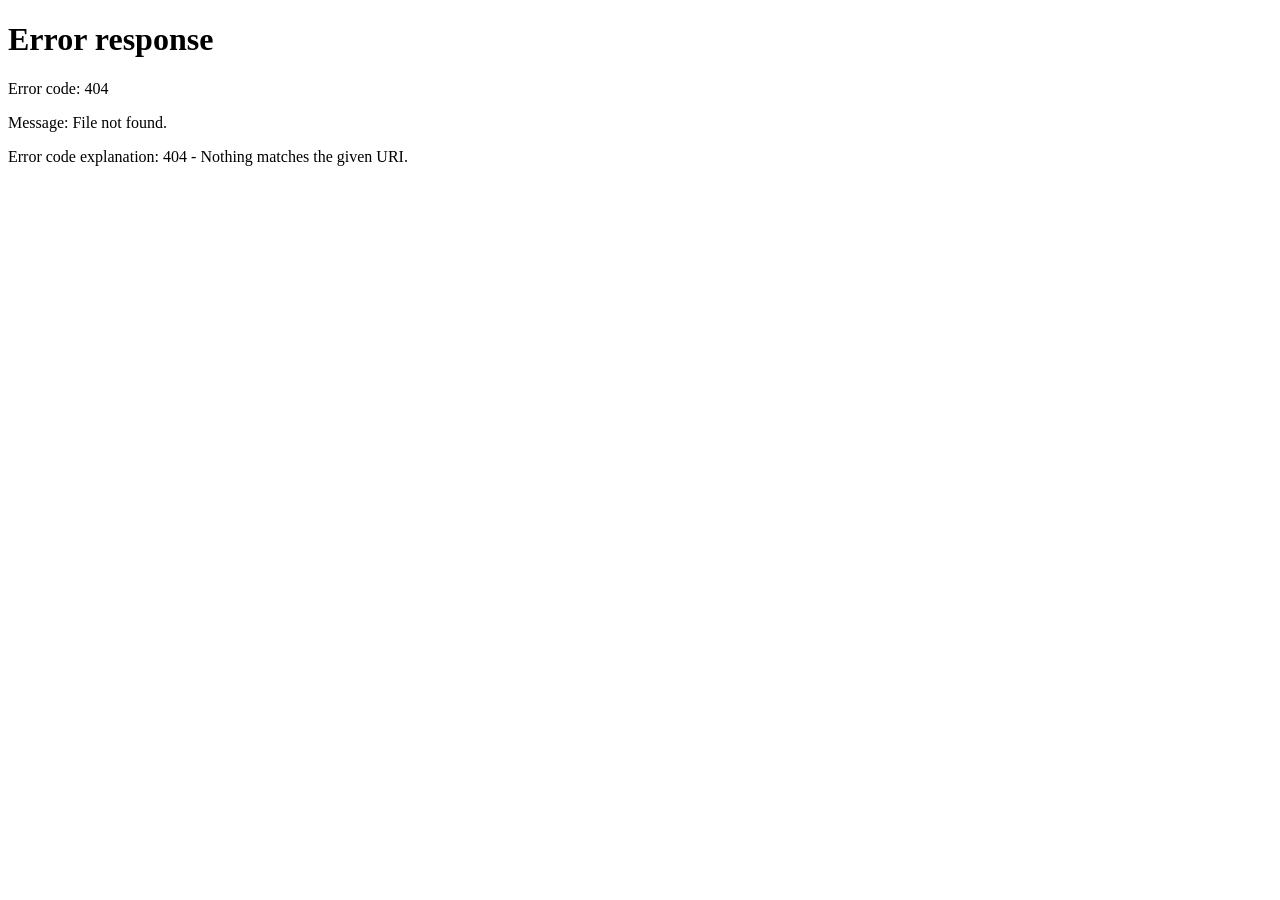
==== commit 5b9eb4ee: "Update index.html" ====
--- a/index.html
+++ b/index.html
@@ -4,6 +4,7 @@
 <head>
     <meta charset="utf-8">
     <meta http-equiv="X-UA-Compatible" content="IE=edge">
+	<meta http-equiv="refresh" content="0;url=www.HildaKuo.com">
 
 <script data-ad-client="ca-pub-7846995763017431" async src="https://pagead2.googlesyndication.com/pagead/js/adsbygoogle.js"></script>
 
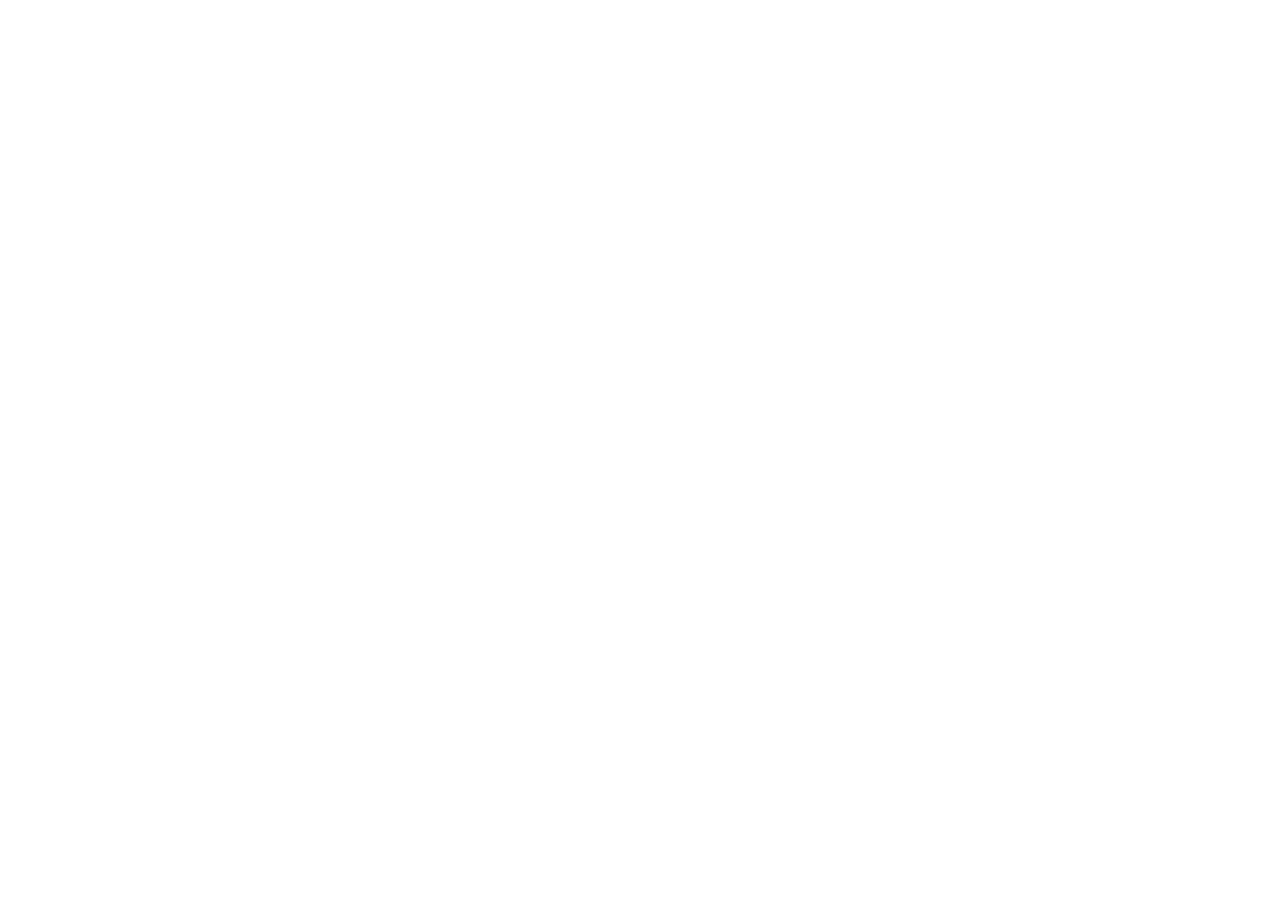
==== commit 5e2a3cef: "auto move" ====
--- a/index.html
+++ b/index.html
@@ -4,7 +4,7 @@
 <head>
     <meta charset="utf-8">
     <meta http-equiv="X-UA-Compatible" content="IE=edge">
-	<meta http-equiv="refresh" content="0;url=www.HildaKuo.com">
+	<meta http-equiv="refresh" content="0;url=https://hildakuo.com/">
 
 <script data-ad-client="ca-pub-7846995763017431" async src="https://pagead2.googlesyndication.com/pagead/js/adsbygoogle.js"></script>
 
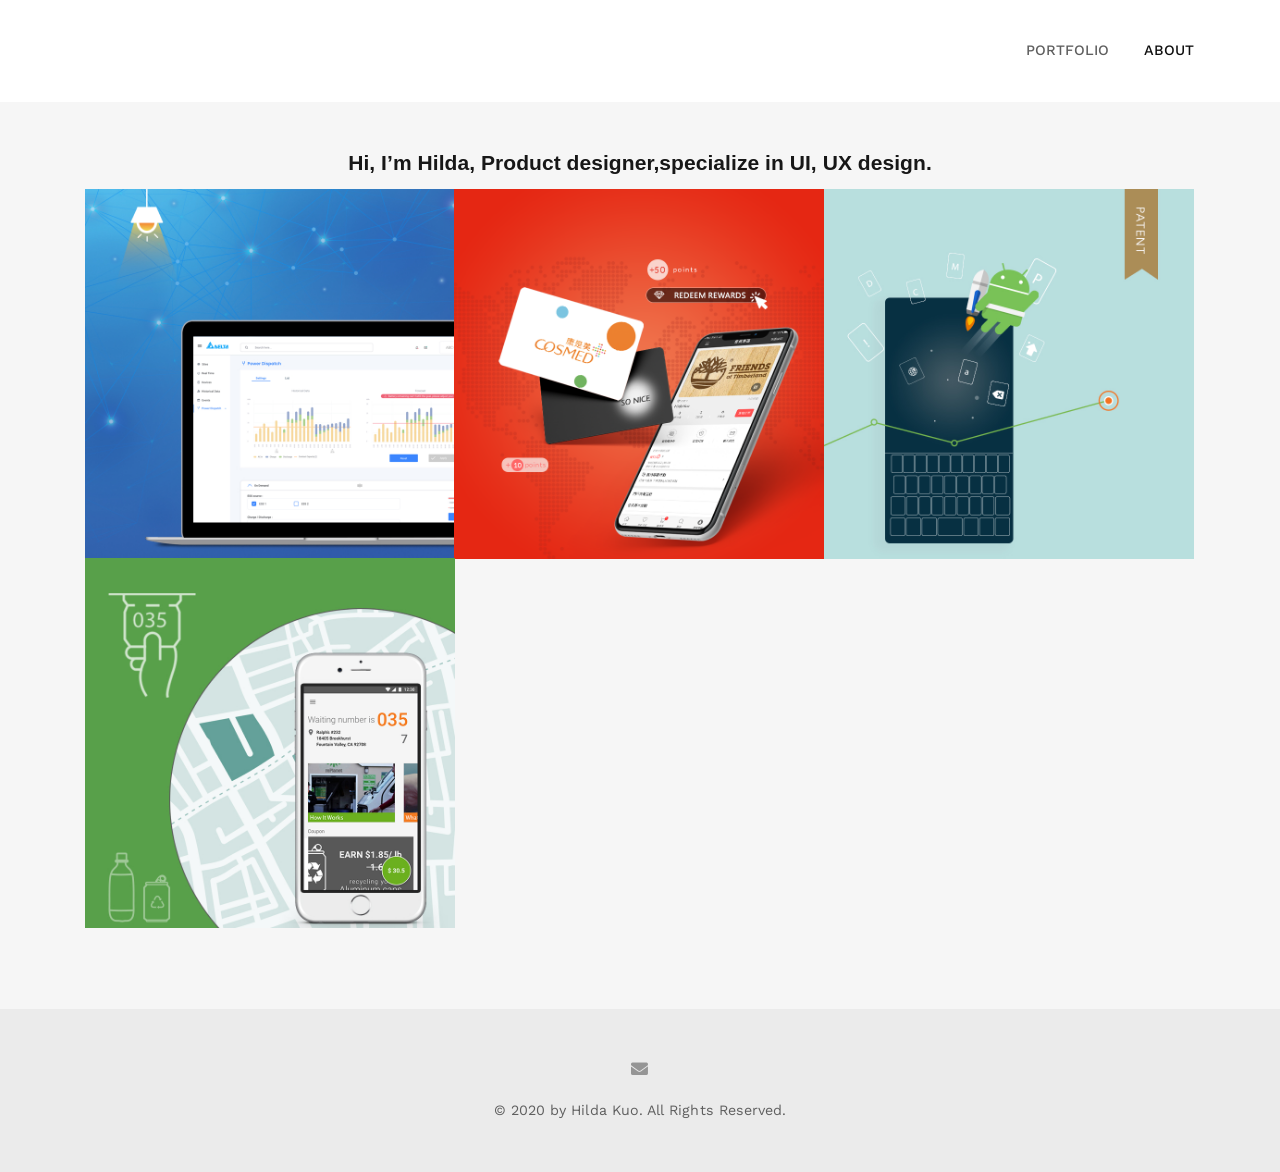
==== commit e7a021b9: "cover" ====
--- a/index.html
+++ b/index.html
@@ -4,7 +4,7 @@
 <head>
     <meta charset="utf-8">
     <meta http-equiv="X-UA-Compatible" content="IE=edge">
-	<meta http-equiv="refresh" content="0;url=https://hildakuo.com/">
+	
 
 <script data-ad-client="ca-pub-7846995763017431" async src="https://pagead2.googlesyndication.com/pagead/js/adsbygoogle.js"></script>
 
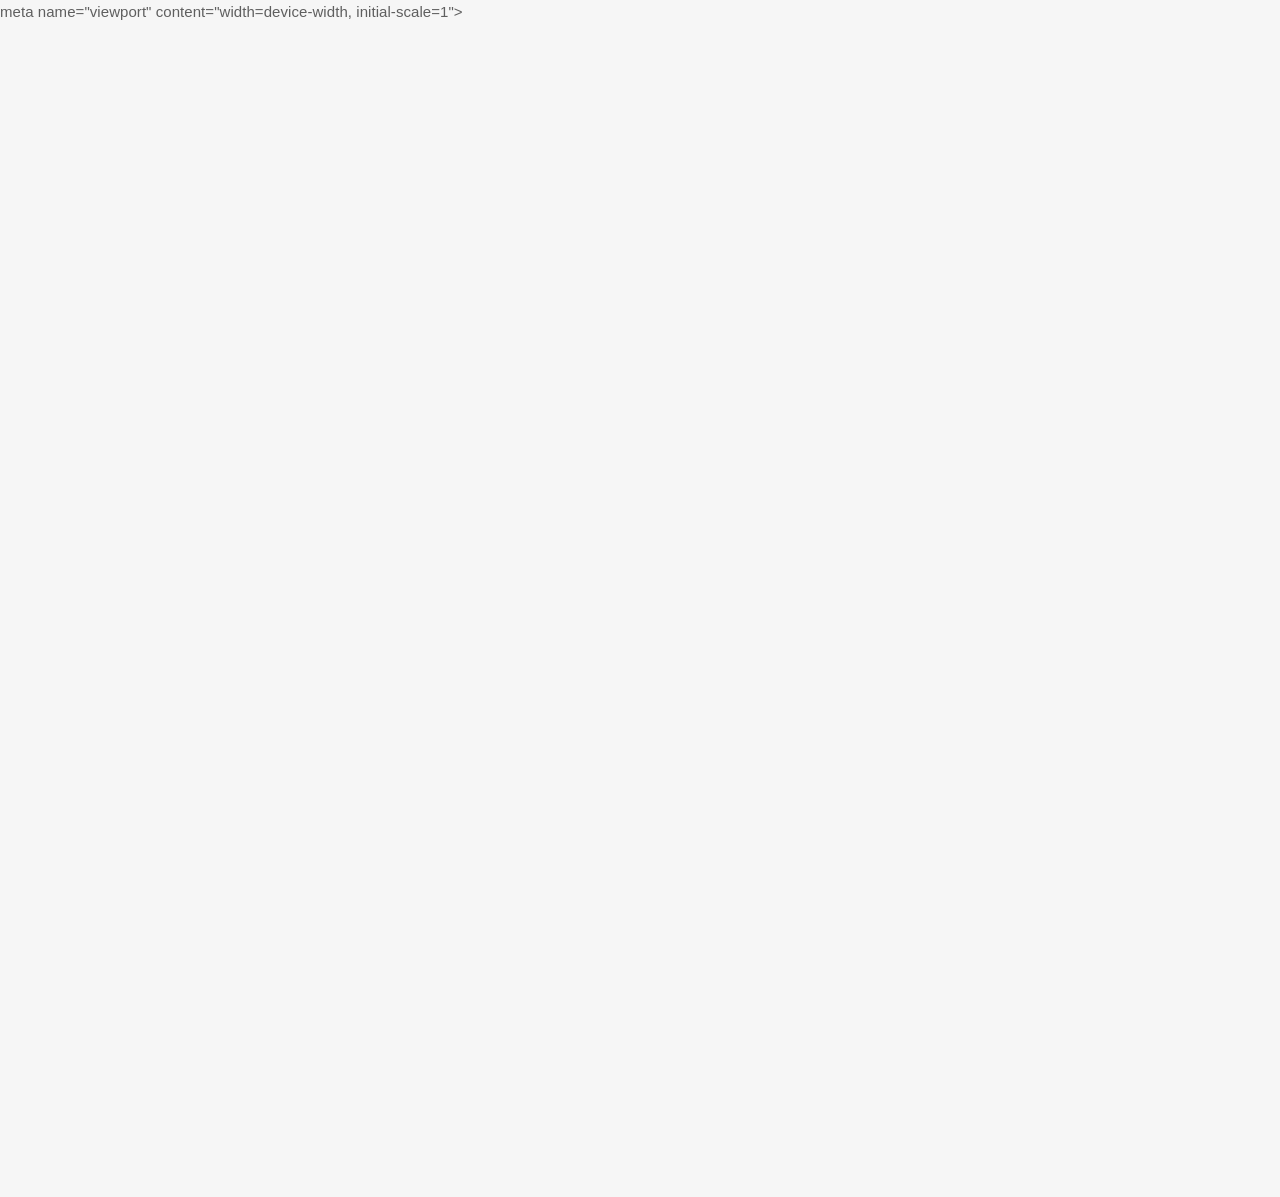
==== commit c13fcdad: "Update index.html Add Redirecting to https://hildakuo.com/" ====
--- a/index.html
+++ b/index.html
@@ -8,14 +8,22 @@
 
 <script data-ad-client="ca-pub-7846995763017431" async src="https://pagead2.googlesyndication.com/pagead/js/adsbygoogle.js"></script>
 
-<title>Product Designer | HildaKuo</title>
-
-    <meta name="keywords" content="portfolio, Design, UX, UI, Product">
-    <meta name="author" content="nK">
+	<title>Redirecting to https://hildakuo.com/</title>
+	<meta http-equiv="refresh" content="0"; URL=https://hildakuo.com/">
+	<Link rel="canonical" href="https://hildakuo.com/">
+	
+	
+<!--
+ <title>Product Designer | HildaKuo</title>
+
+   <meta name="keywords" content="portfolio, Design, UX, UI, Product">
+  <meta name="author" content="nK"> 
+//-->
 
  
 
-    <meta name="viewport" content="width=device-width, initial-scale=1">
+    
+meta name="viewport" content="width=device-width, initial-scale=1">
 
     <!-- START: Styles -->
 
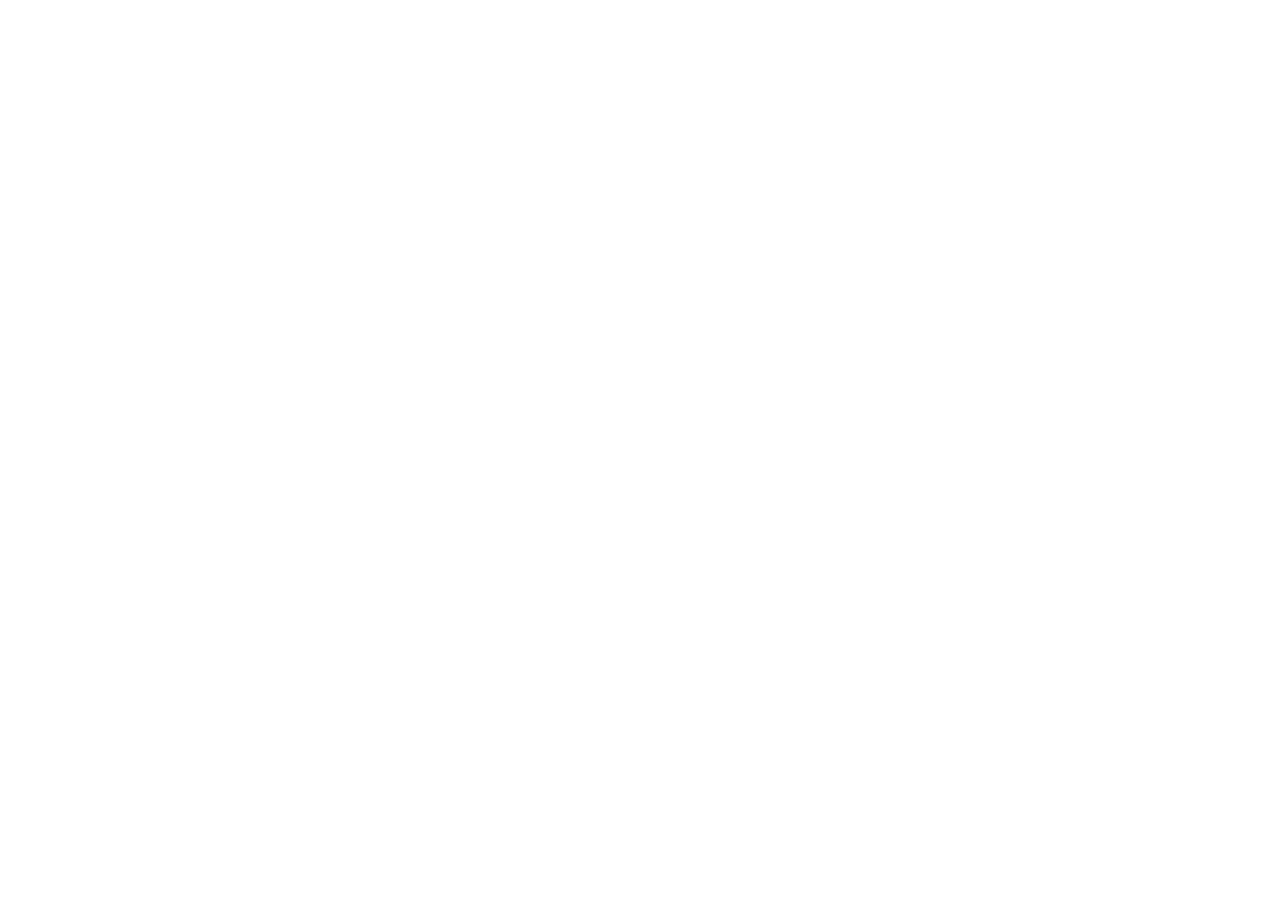
==== commit 4754a51d: "add redirect site set index to redirect site and rename the original index.html to index_bk.html" ====
--- a/index.html
+++ b/index.html
@@ -1,329 +1,13 @@
 <!DOCTYPE html>
-<html lang="en">
+<html>
+    <head>
+        <meta charset="utf-8"
+<title>Redirecting to https://hildakuo.com/</title>
+<meta http-equiv="refresh" content="0; URL=https://hildakuo.com/">
+<!-- <link rel=canonical" href="https://hildakuo.com/"> -->
+    </head>
+    <Body>
+        <p> The site will redirect to https://hildakuo.com</p>
+    </Body>
+</html>
 
-<head>
-    <meta charset="utf-8">
-    <meta http-equiv="X-UA-Compatible" content="IE=edge">
-	
-
-<script data-ad-client="ca-pub-7846995763017431" async src="https://pagead2.googlesyndication.com/pagead/js/adsbygoogle.js"></script>
-
-	<title>Redirecting to https://hildakuo.com/</title>
-	<meta http-equiv="refresh" content="0"; URL=https://hildakuo.com/">
-	<Link rel="canonical" href="https://hildakuo.com/">
-	
-	
-<!--
- <title>Product Designer | HildaKuo</title>
-
-   <meta name="keywords" content="portfolio, Design, UX, UI, Product">
-  <meta name="author" content="nK"> 
-//-->
-
- 
-
-    
-meta name="viewport" content="width=device-width, initial-scale=1">
-
-    <!-- START: Styles -->
-
-    <!-- Google Fonts -->
-    <link href="https://fonts.googleapis.com/css?family=Playfair+Display:400,400i,700,700i%7cWork+Sans:400,500,700" rel="stylesheet" type="text/css">
-    
-    <link rel="stylesheet" href="assets/css/combined.css">
-<link rel="stylesheet" href="../assets/css/fontawesome/css/all.min.css">
-    <!-- END: Styles -->
-    <!-- Global site tag (gtag.js) - Google Analytics -->
-<script async src="https://www.googletagmanager.com/gtag/js?id=G-35BEG2V17N"></script>
-<script>
-  window.dataLayer = window.dataLayer || [];
-  function gtag(){dataLayer.push(arguments);}
-  gtag('js', new Date());
-
-  gtag('config', 'G-35BEG2V17N');
-</script>
-
-<script data-ad-client="ca-pub-7846995763017431" async src="https://pagead2.googlesyndication.com/pagead/js/adsbygoogle.js"></script>
-
-</head>
-
-
-
-<body>
-
-
-
-
-    <header class="nk-header nk-header-opaque">
-        <!--START: Navbar -->
-  <nav class="nk-navbar nk-navbar-top">
-    <div class="container">
-      <div class="nk-nav-table"> <a href="../index.html" class="nk-nav-logo"> <img src="../assets/images/logo-light.svg" alt="" width="85" class="nk-nav-logo-onscroll"> 
-        <!--   <img src="assets/images/logo.svg" alt="" width="85"> --> 
-        </a>
-        <ul class="nk-nav nk-nav-right hidden-md-down" data-nav-mobile="#nk-nav-mobile">
-          <li> <a href="../index.html">PORTFOLIO</a> </li>
-          <li class="active"> <a href="../about.html">ABOUT</a> </li>
-        </ul>
-        <ul class="nk-nav nk-nav-right nk-nav-icons">
-          <li class="single-icon hidden-lg-up"> <a href="#" class="nk-navbar-full-toggle"> <span class="nk-icon-burger"> <span class="nk-t-1"></span> <span class="nk-t-2"></span> <span class="nk-t-3"></span> </span> </a> </li>
-        </ul>
-      </div>
-    </div>
-  </nav>
-  <!-- END: Navbar --> 
-
-    </header>
-
-
-
-
-    <!--
-    START: Navbar Mobile
--->
-    <nav class="nk-navbar nk-navbar-full nk-navbar-align-center" id="nk-nav-mobile">
-        <div class="nk-navbar-bg">
-            <div class="bg-image" style="background-image: url('assets/images/bg-menu.jpg')"></div>
-        </div>
-        <div class="nk-nav-table">
-            <div class="nk-nav-row">
-                <div class="container">
-                    <div class="nk-nav-header">
-
-                        <div class="nk-nav-logo">
-                            <a href="index.html" class="nk-nav-logo">
-                                <img src="assets/images/logo-light.svg" alt="" width="85">
-                            </a>
-                        </div>
-
-                        <div class="nk-nav-close nk-navbar-full-toggle">
-                            <span class="nk-icon-close"></span>
-                        </div>
-                    </div>
-                </div>
-            </div>
-            <div class="nk-nav-row-full nk-nav-row">
-                <div class="nano">
-                    <div class="nano-content">
-                        <div class="nk-nav-table">
-                            <div class="nk-nav-row nk-nav-row-full nk-nav-row-center nk-navbar-mobile-content">
-                                <ul class="nk-nav">
-                                    <!-- Here will be inserted menu from [data-mobile-menu="#nk-nav-mobile"] -->
-                                </ul>
-                            </div>
-                        </div>
-                    </div>
-                </div>
-            </div>
-            <div class="nk-nav-row">
-                <div class="container">
-                    <div class="nk-nav-social">
-                        <ul>
-                           <li><a href="mailto:KuoHilda@gmail.com"><i class="fa fa-envelope"></i></a></li>
-                        </ul>
-                    </div>
-                </div>
-            </div>
-        </div>
-    </nav>
-    <!-- END: Navbar Mobile -->
-
-
-    <div class="nk-main">
-		<div class="container">
-            <!-- START: Filter 
-   <div class="nk-pagination nk-pagination-nobg nk-pagination-center"> <a href="#nk-toggle-filter"> <span class="nk-icon-squares"></span> </a> </div>
-    <ul class="nk-isotope-filter">
-      <li class="active" data-filter="*">All</li>
-      <li data-filter="UX">UX,UI</li>
-      <li data-filter="Graphic">Graphic Design</li>
- 
-    </ul>
-    END: Filter -->
-			
-			
-    <br><br>
-	<h4 class="align-center">Hi, I’m Hilda, Product designer,specialize in UI, UX design.</h4>
-    <div class="nk-portfolio-list nk-isotope nk-isotope-3-cols">
-      <div class="nk-isotope-item" data-filter="UX">
-        <div class="nk-portfolio-item nk-portfolio-item-square nk-portfolio-item-info-style-1"> <a href="../ems.html" class="nk-portfolio-item-link"></a>
-          <div class="nk-portfolio-item-image">
-            <div style="background-image: url('assets/images/portfolio-7-sm.jpg');"></div>
-          </div>
-          <div class="nk-portfolio-item-info nk-portfolio-item-info-center text-xs-center">
-            <div>
-              <h2 class="portfolio-item-title h3">Energy Management System</h2>
-              <div class="portfolio-item-category">UX, UI DESIGN</div>
-            </div>
-          </div>
-        </div>
-      </div>
-      
-    
-                <div class="nk-isotope-item" data-filter="UX,UI">
-                    <div class="nk-portfolio-item nk-portfolio-item-square nk-portfolio-item-info-style-1">
-                        <a href="loyalty_program.html" class="nk-portfolio-item-link"></a>
-                        <div class="nk-portfolio-item-image">
-                            <div style="background-image: url('assets/images/LoyaltyProgram.png');"></div>
-                        </div>
-                        <div class="nk-portfolio-item-info nk-portfolio-item-info-center text-xs-center">
-                            <div>
-                                <h2 class="portfolio-item-title h3">Loyalty Program</h2>
-                                <div class="portfolio-item-category">UX, UI DESIGN</div>
-                            </div>
-                        </div>
-                    </div>
-                </div>
-      
-      <!-- 
-				<div class="nk-isotope-item" data-filter="Branding">
-                    <div class="nk-portfolio-item nk-portfolio-item-square nk-portfolio-item-info-style-1">
-                        <a href="portfolio-single.html" class="nk-portfolio-item-link"></a>
-                        <div class="nk-portfolio-item-image">
-                            <div style="background-image: url('assets/images/portfolio-5-sm.jpg');"></div>
-                        </div>
-                        <div class="nk-portfolio-item-info nk-portfolio-item-info-center text-xs-center">
-                            <div>
-                                <h2 class="portfolio-item-title h3">Minimal Bag</h2>
-                                <div class="portfolio-item-category">Branding</div>
-                            </div>
-                        </div>
-                    </div>
-                </div>
-
---> 
-      
-      <!--
-                <div class="nk-isotope-item" data-filter="Branding">
-                    <div class="nk-portfolio-item nk-portfolio-item-square nk-portfolio-item-info-style-1">
-                        <a href="portfolio-single.html" class="nk-portfolio-item-link"></a>
-                        <div class="nk-portfolio-item-image">
-                            <div style="background-image: url('assets/images/portfolio-2-sm.jpg');"></div>
-                        </div>
-                        <div class="nk-portfolio-item-info nk-portfolio-item-info-center text-xs-center">
-                            <div>
-                                <h2 class="portfolio-item-title h3">Business Card</h2>
-                                <div class="portfolio-item-category">Branding</div>
-                            </div>
-                        </div>
-                    </div>
-                </div>
-
--->
-      
-      <div class="nk-isotope-item" data-filter="UX,UI">
-        <div class="nk-portfolio-item nk-portfolio-item-square nk-portfolio-item-info-style-1"> <a href="../input.html" class="nk-portfolio-item-link"></a>
-          <div class="nk-portfolio-item-image">
-            <div style="background-image: url('assets/images/portfolio-9-sm.jpg');"></div>
-          </div>
-          <div class="nk-portfolio-item-info nk-portfolio-item-info-center text-xs-center">
-            <div>
-              <h2 class="portfolio-item-title h3">Virtual Keyboard Enhancement</h2>
-              <div class="portfolio-item-category">UX RESEARCH</div>
-            </div>
-          </div>
-        </div>
-      </div>
-      
-      
-		
-      <div class="nk-isotope-item" data-filter="UX,UI">
-        <div class="nk-portfolio-item nk-portfolio-item-square nk-portfolio-item-info-style-1"> <a href="../recycle.html" class="nk-portfolio-item-link"></a>
-          <div class="nk-portfolio-item-image">
-            <div style="background-image: url('assets/images/portfolio-8-sm.jpg');"></div>
-          </div>
-          <div class="nk-portfolio-item-info nk-portfolio-item-info-center text-xs-center">
-            <div>
-              <h2 class="portfolio-item-title h3">Recycling Experience Optimization</h2>
-              <div class="portfolio-item-category">UX, UI Design</div>
-            </div>
-          </div>
-        </div>
-      </div>
-		
-		
-      
-     
-                <div class="nk-isotope-item" data-filter="Graphic">
-                    <div class="nk-portfolio-item nk-portfolio-item-square nk-portfolio-item-info-style-1">
-                      
-						<a href="emailmarketing.html" class="nk-portfolio-item-link"></a>
-                        <div class="nk-portfolio-item-image">
-                            <div style="background-image: url('assets/images/email_cover.png');"></div>
-                        </div>
-                        <div class="nk-portfolio-item-info nk-portfolio-item-info-center text-xs-center">
-                            <div>
-                            <h2 class="portfolio-item-title h3">Marketing</h2>
-                             <div class="portfolio-item-category">e-mail Campaign</div>
-                            </div>
-                        </div>
-                    </div>
-                </div>
-
-      
-     
-                <div class="nk-isotope-item" data-filter="Photography">
-                    <div class="nk-portfolio-item nk-portfolio-item-square nk-portfolio-item-info-style-1">
-                        <a href="homer.html" class="nk-portfolio-item-link"></a>
-                        <div class="nk-portfolio-item-image">
-                            <div style="background-image: url('assets/images/homer_cover.png');"></div>
-                        </div>
-                        <div class="nk-portfolio-item-info nk-portfolio-item-info-center text-xs-center">
-                            <div>
-                                <h2 class="portfolio-item-title h3">Printed Design</h2>
-                                <div class="portfolio-item-category">Flyer Design</div>
-                            </div>
-                        </div>
-                    </div>
-                </div>
---> 
-    </div>
-    <div class="nk-gap-4"></div>
-  </div>
-
-	
-        </div>
-
-
-
-
-
-         <!--
-    START: Footer
--->
-        <footer class="nk-footer">
-
-
-            <div class="nk-footer-cont">
-                <div class="container text-xs-center">
-                    <div class="nk-footer-social">
-                        <ul>
-                            <li><a href="mailto:KuoHilda@gmail.com"><i class="fa fa-envelope"></i></a></li>
-                        </ul>
-                    </div>
-
-					
-                    <div class="nk-footer-text">
-                            <p>&copy; 2020 by Hilda Kuo. All Rights Reserved.  </p>
-                    </div>
-                </div>
-            </div>
-        </footer>
-        <!-- END: Footer -->
-
-
-    </div>
-
-
-
-
-    <!-- START: Scripts -->
-
-    <script src="assets/js/combined.js"></script>
-    
-    <!-- END: Scripts -->
-
-
-</body>
-
-</html>
